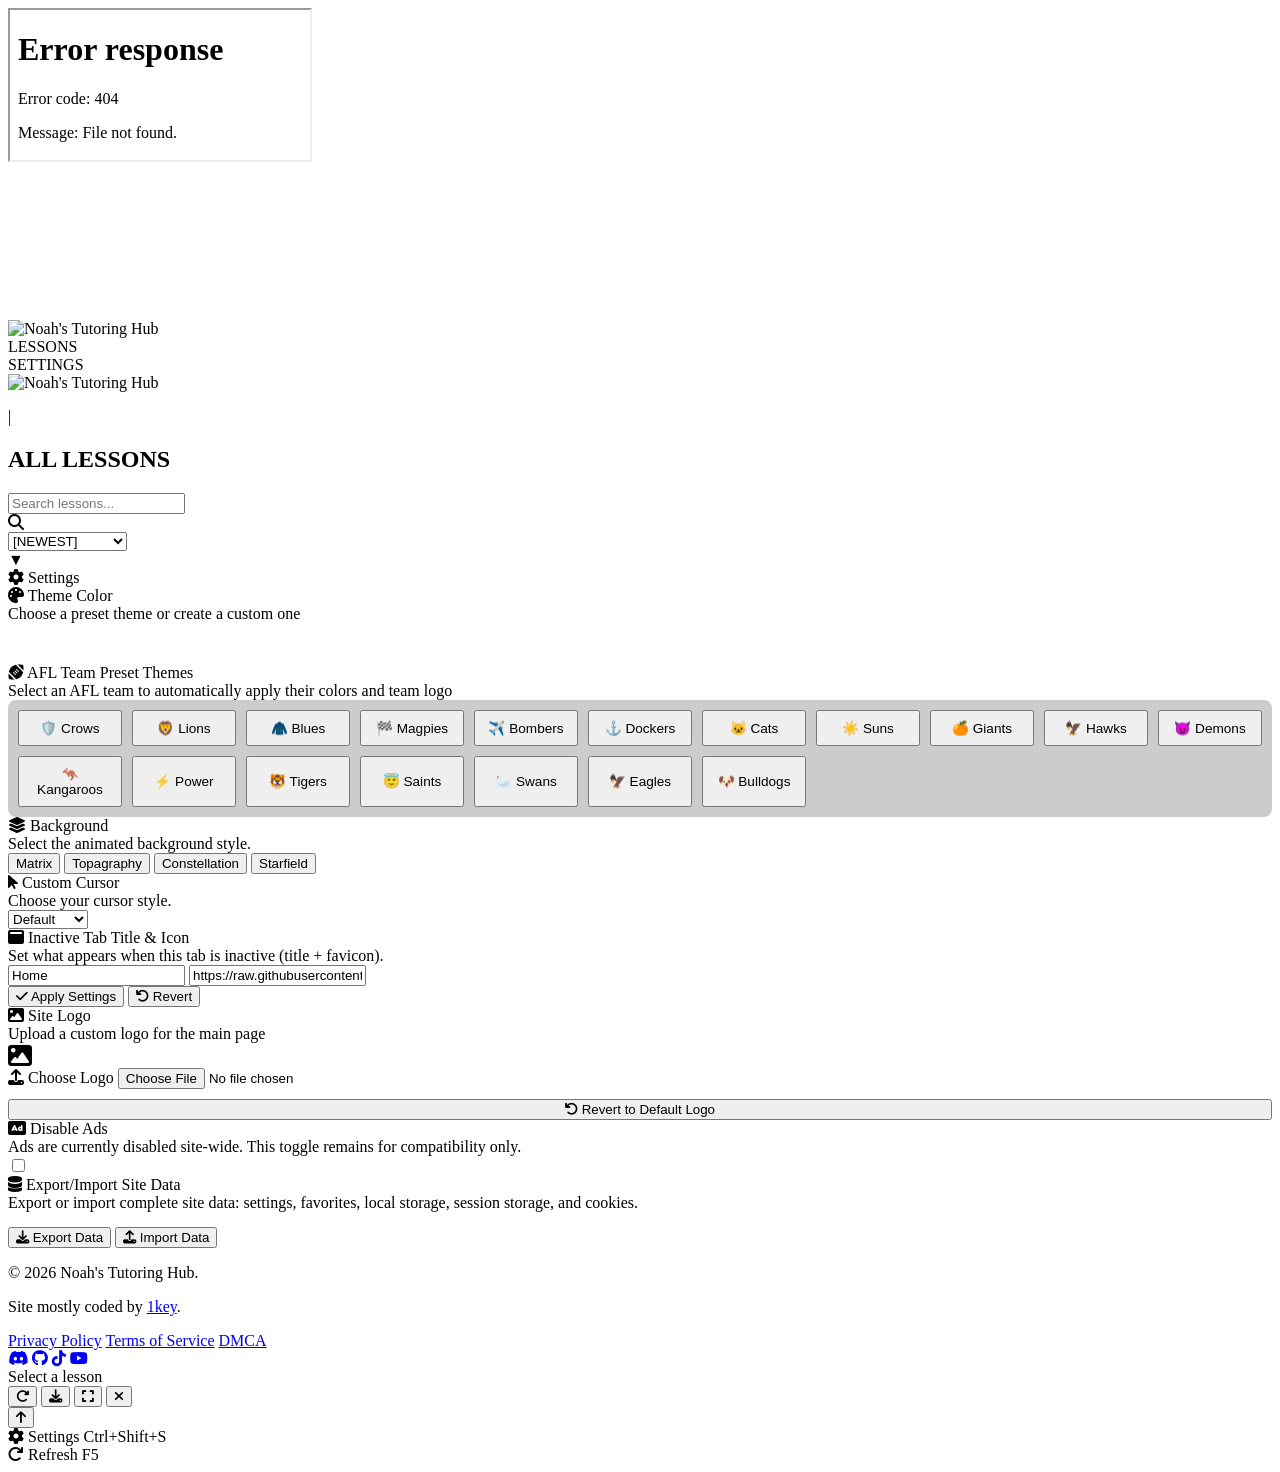
==== index.html @ cdbad6d6 "Implement AFL Team Preset Themes section Added AFL Team Preset Section with buttons to apply team co" ====
<!DOCTYPE html>
<html lang="en">

<head>
  <meta charset="UTF-8">
  <meta content="width=device-width, initial-scale=1.0" name="viewport">
  <title>Noahs Tutoring | Math</title>
  <link href="cuh.png" id="siteFavicon" rel="icon" type="image/x-icon">
  <link href="cuh.png" rel="shortcut icon">
  <link href="cuh.png" rel="apple-touch-icon">
  <meta content="#c27c15" name="theme-color">
  <meta content="Noah's Tutoring Hub" property="og:site_name">
  <meta content="Noah's Tutoring Hub | 400+ Unblocked Games & Lessons" property="og:title">
  <meta
    content="Access hundreds of unblocked games, educational tools, and math lessons. The ultimate hub for students!"
    property="og:description">
  <meta content="https://noahs-calculus-tutor.pages.dev/" property="og:url">
  <meta content="website" property="og:type">
  <meta
    content="https://raw.githubusercontent.com/NoahsAmazingTutoringHelp/Noahs-Calculus-Tutor/refs/heads/master/images/OG%20noahstutoring.png"
    property="og:image">
  <meta content="1200" property="og:image:width">
  <meta content="630" property="og:image:height">
  <meta content="Noah's Tutoring Hub - Unblocked Games & Educational Resources" property="og:image:alt">
  <meta content="en_US" property="og:locale">
  <meta content="summary_large_image" name="twitter:card">
  <meta content="Noah's Tutoring Hub | 400+ Unblocked Games" name="twitter:title">
  <meta content="The best collection of unblocked games and educational resources for students."
    name="twitter:description">
  <meta
    content="https://raw.githubusercontent.com/NoahsAmazingTutoringHelp/Noahs-Calculus-Tutor/refs/heads/master/images/OG%20noahstutoring.png"
    name="twitter:image">
  <meta content="Noah's Tutoring Hub Banner" name="twitter:image:alt">
  <meta
    content="Noah's Tutoring Hub - Access hundreds of unblocked games, math lessons, and educational resources. Perfect for students looking for fun learning tools."
    name="description">
  <meta content="unblocked games, tutoring, math help, educational games, student resources, online learning"
    name="keywords">
  <link href="https://cdnjs.cloudflare.com/ajax/libs/font-awesome/6.4.0/css/all.min.css" rel="stylesheet">
<link href="css/style.css" rel="stylesheet">
  <style>
    .popup-modal { position: fixed; top: 0; left: 0; width: 100%; height: 100%; z-index: 99999; display: none; align-items: center; justify-content: center; font-family: 'Courier New', monospace; }
    .popup-overlay { position: absolute; top: 0; left: 0; width: 100%; height: 100%; background: rgba(0, 0, 0, 0.7); backdrop-filter: blur(8px); -webkit-backdrop-filter: blur(8px); animation: fadeIn 0.3s ease; }
    .popup-container { position: relative; width: min(450px, 90%); z-index: 100000; animation: popupSlideIn 0.4s cubic-bezier(0.2, 0.8, 0.2, 1.2); }
    .popup-content { background: linear-gradient(145deg, rgba(20, 20, 20, 0.95), rgba(10, 10, 10, 0.98)); border: 2px solid var(--primary-orange); border-radius: 18px; padding: 0; box-shadow: 0 20px 40px rgba(0, 0, 0, 0.6), 0 0 30px rgba(var(--primary-orange-rgb), 0.4); overflow: hidden; backdrop-filter: blur(10px); -webkit-backdrop-filter: blur(10px); }
    .popup-header { display: flex; align-items: center; padding: 18px 20px; border-bottom: 1px solid rgba(var(--primary-orange-rgb), 0.3); position: relative; }
    .popup-title { color: var(--primary-orange); letter-spacing: 2px; font-size: 1.35rem; flex: 0 1 auto; text-align: center; text-shadow: 0 0 10px rgba(var(--primary-orange-rgb), 0.5); margin: 0 auto; }
    .popup-body { padding: 22px 20px; color: var(--light-text); font-size: 1rem; line-height: 1.6; }
    .popup-highlight { color: var(--primary-orange); font-weight: bold; text-transform: uppercase; letter-spacing: 1px; text-shadow: 0 0 8px rgba(var(--primary-orange-rgb), 0.5); }
    .popup-divider { height: 1px; background: linear-gradient(90deg, transparent, rgba(var(--primary-orange-rgb), 0.4), transparent); margin: 18px 0; }
    .popup-discord-text { color: var(--gray-text); margin-bottom: 15px; }
    .popup-discord-btn { display: flex; align-items: center; justify-content: center; gap: 12px; width: 100%; padding: 14px 18px; background: rgba(88, 101, 242, 0.15); border: 2px solid #5865F2; border-radius: 12px; color: #fff; font-size: 1rem; font-weight: bold; letter-spacing: 0.5px; text-decoration: none; transition: all 0.3s ease; cursor: none !important; margin: 8px 0; box-sizing: border-box; }
    .popup-discord-btn i { font-size: 1.4rem; color: #5865F2; filter: drop-shadow(0 0 5px rgba(88, 101, 242, 0.5)); }
    .popup-discord-btn:hover { background: rgba(88, 101, 242, 0.25); transform: translateY(-3px); box-shadow: 0 10px 20px rgba(88, 101, 242, 0.3); border-color: #7983f5; }
    .popup-live-btn { display: flex; align-items: center; justify-content: center; gap: 12px; width: 100%; padding: 14px 18px; background: rgba(var(--primary-orange-rgb), 0.15); border: 2px solid var(--primary-orange); border-radius: 12px; color: var(--primary-orange); font-size: 1rem; font-weight: bold; letter-spacing: 0.5px; text-decoration: none; transition: all 0.3s ease; cursor: none !important; margin: 8px 0; box-sizing: border-box; }
    .popup-live-btn i { font-size: 1.4rem; color: var(--primary-orange); filter: drop-shadow(0 0 5px rgba(var(--primary-orange-rgb), 0.5)); }
    .popup-live-btn:hover { background: rgba(var(--primary-orange-rgb), 0.25); transform: translateY(-3px); box-shadow: 0 10px 20px rgba(var(--primary-orange-rgb), 0.3); border-color: var(--accent-orange); }
    .popup-footer { padding: 15px 20px 20px; text-align: center; }
    .popup-continue-btn { background: rgba(var(--primary-orange-rgb), 0.1); border: 1px solid var(--primary-orange); border-radius: 50px; padding: 12px 24px; color: var(--primary-orange); font-size: 0.95rem; font-weight: bold; letter-spacing: 0.5px; cursor: none !important; transition: all 0.3s ease; width: 100%; display: flex; align-items: center; justify-content: center; gap: 8px; }
    .popup-continue-btn i { transition: transform 0.3s ease; }
    .popup-continue-btn:hover { background: rgba(var(--primary-orange-rgb), 0.2); box-shadow: 0 0 20px rgba(var(--primary-orange-rgb), 0.3); }
    .popup-continue-btn:hover i { transform: translateX(5px); }
    @keyframes popupSlideIn { 0% { opacity: 0; transform: scale(0.9) translateY(20px); } 100% { opacity: 1; transform: scale(1) translateY(0); } }
    @keyframes fadeIn { from { opacity: 0; } to { opacity: 1; } }
    @media (max-width: 480px) { .popup-header { padding: 15px; } .popup-title { font-size: 1.15rem; } .popup-body { padding: 18px 15px; font-size: 0.95rem; } .popup-discord-btn, .popup-live-btn { padding: 12px; font-size: 0.9rem; } }
  </style>
</head>

<body>
  <div id="staticPopup" class="popup-modal">
    <div class="popup-overlay"></div>
    <div class="popup-container">
      <div class="popup-content">
        <div class="popup-header">
          <h2 class="popup-title">NOAHS TUTORING HUB STATIC</h2>
        </div>
        <div class="popup-body">
          <p>Welcome to <span class="popup-highlight">Noahs Tutoring Hub Static</span> — this version is completely static, with most of the games from the live site.</p>
          <p>This version does not have as many features as the live site and will hardly have any updates.</p>
          <div class="popup-divider"></div>
          <p class="popup-discord-text">If you want to use the real site, click the link below or find more in our Discord:</p>
          <a href="https://discord.com/invite/UKUxQ5SA7N" target="_blank" rel="noopener noreferrer" class="popup-discord-btn">
            <i class="fab fa-discord"></i> discord.gg/UKUxQ5SA7N
          </a>
          <a href="https://noahstutoring.academy" target="_blank" rel="noopener noreferrer" class="popup-live-btn">
            <i class="fas fa-globe"></i> noahstutoring.academy
          </a>
        </div>
        <div class="popup-footer">
          <button class="popup-continue-btn" onclick="closeStaticPopup()">
            Continue to this version <i class="fas fa-arrow-right"></i>
          </button>
        </div>
      </div>
    </div>
  </div>
  <div class="site-startup-loader" id="siteStartupLoader" aria-hidden="false">
    <iframe class="site-startup-loader-frame" src="loader.html" title="Loading Noah's Tutoring"></iframe>
  </div>
  <div id="custom-scrollbar">
    <div id="custom-scrollbar-track">
      <div id="custom-scrollbar-thumb"></div>
    </div>
  </div>
  <div id="custom-cursor"></div>
  <div id="background-root">
    <div id="starfield-layer"></div>
    <canvas id="matrix-bg"></canvas>
    <div id="paths-layer"></div>
    <div id="background-glow"></div>
    <div id="background-vignette"></div>
  </div>
  <div class="container" id="main-container">
    <header>
      <div class="top-bar">
        <div class="logo-container" onclick="switchTab('lessons')" role="button" tabindex="0"
          onkeydown="if(event.key==='Enter'||event.key===' '){event.preventDefault();switchTab('lessons');}">
          <img alt="Noah's Tutoring Hub" class="logo"
            src="https://cdn.jsdelivr.net/gh/NoahsAmazingTutoringHelp/Noahs-Calculus-Tutor/images/logo.png">
        </div>
        <div class="top-nav-actions">
          <div class="nav-tabs">
            <div class="nav-tab active" id="lessonsTab" onclick="switchTab('lessons')">LESSONS</div>
            <div class="nav-tab" id="settingsTab" onclick="switchTab('settings')">SETTINGS</div>
          </div>
        </div>
      </div>
    </header>
    <section id="home-section">
      <div class="home-hero">
        <div class="home-logo-wrap" id="homeLogoWrap">
          <img alt="Noah's Tutoring Hub" class="home-logo"
            src="https://cdn.jsdelivr.net/gh/NoahsAmazingTutoringHelp/Noahs-Calculus-Tutor/images/logo.png">
          <div class="home-logo-shine" id="homeLogoShine"></div>
        </div>
        <p class="home-subtitle"><span id="typing-quote"></span><span class="cursor">|</span></p>
      </div>
    </section>
    <section id="all-lessons">
      <h2>ALL LESSONS</h2>
      <div class="search-container">
        <input class="search-box" id="searchInput" placeholder="Search lessons..." type="text">
        <div class="search-icon"><i class="fas fa-search"></i></div>
      </div>
      <div class="search-stats" id="searchStats"></div>
      <div class="sorter-section">
        <div class="sorter-wrapper">
          <select class="sort-select" id="sortSelect">
            <option value="default">[NEWEST]</option>
            <option value="alphabetical">[A - Z]</option>
            <option value="reverse">[Z - A]</option>
            <option value="random">[RANDOMIZED]</option>
          </select>
          <div class="custom-arrow">▼</div>
        </div>
      </div>
      <div class="lessons-grid" id="allLessonsGrid"></div>
    </section>
    <section id="settings-section">
      <div class="modal-content">
        <div class="modal-header">
          <div class="modal-title"><i class="fas fa-cog"></i> Settings</div>
        </div>
        <div class="modal-body">
          <div class="setting-item setting-item-wide setting-theme">
            <div class="setting-label">
              <i class="fas fa-palette"></i> Theme Color
            </div>
            <div class="setting-description">
              Choose a preset theme or create a custom one
            </div>
            <div class="theme-preview">
              <div class="theme-option active" data-theme="default" onclick="selectPresetTheme('default')"
                title="Default Orange"></div>
              <div class="theme-option" data-theme="rainbow" onclick="selectPresetTheme('rainbow')" title="Rainbow">
              </div>
              <div class="theme-option" data-theme="cyber-green" onclick="selectPresetTheme('cyber-green')"
                title="Cyber Green"></div>
              <div class="theme-option" data-theme="ice-blue" onclick="selectPresetTheme('ice-blue')" title="Ice Blue">
              </div>
              <div class="theme-option" data-theme="solarized" onclick="selectPresetTheme('solarized')"
                title="Solarized">
              </div>
              <div class="theme-option" data-theme="purple-haze" onclick="selectPresetTheme('purple-haze')"
                title="Purple Haze"></div>
              <div class="theme-option" data-theme="custom" onclick="selectPresetTheme('custom')" title="Custom Color">
                <i class="fas fa-plus"
                  style="position: absolute; top: 50%; left: 50%; transform: translate(-50%, -50%); color: white; z-index: 2;"></i>
              </div>
            </div>
            <div class="color-input-container" id="customColorInput" style="display: none;">
              <div class="color-preview" id="colorPreview"></div><input class="color-input" id="customHexInput"
                maxlength="7" placeholder="#c27c15" type="text"> <button class="apply-btn"
                onclick="applyCustomTheme()">Apply Color</button>
            </div>
          </div>
                    <!-- AFL Team Preset Section -->
          <div class="setting-item setting-item-wide setting-afl" style="margin-top: 20px; border-top: 1px solid rgba(255,255,255,0.1); padding-top: 20px;">
            <div class="setting-label">
              <i class="fas fa-football"></i> AFL Team Preset Themes
            </div>
            <div class="setting-description">
              Select an AFL team to automatically apply their colors and team logo
            </div>
            <div class="theme-preview" style="display: grid; grid-template-columns: repeat(auto-fill, minmax(100px, 1fr)); gap: 10px; max-height: 200px; overflow-y: auto; padding: 10px; background: rgba(0,0,0,0.2); border-radius: 8px;">
              <button class="apply-btn" style="padding: 8px; font-size: 0.85rem;" onclick="applyAFLTeam('ADL', '#002B5C', '#E31937')">🛡️ Crows</button>
              <button class="apply-btn" style="padding: 8px; font-size: 0.85rem;" onclick="applyAFLTeam('BRI', '#7A003C', '#FFC222')">🦁 Lions</button>
              <button class="apply-btn" style="padding: 8px; font-size: 0.85rem;" onclick="applyAFLTeam('CAR', '#031A33', '#FFFFFF')">🧥 Blues</button>
              <button class="apply-btn" style="padding: 8px; font-size: 0.85rem;" onclick="applyAFLTeam('COL', '#000000', '#FFFFFF')">🏁 Magpies</button>
              <button class="apply-btn" style="padding: 8px; font-size: 0.85rem;" onclick="applyAFLTeam('ESS', '#000000', '#CC0000')">✈️ Bombers</button>
              <button class="apply-btn" style="padding: 8px; font-size: 0.85rem;" onclick="applyAFLTeam('FRE', '#2A1A4E', '#FFFFFF')">⚓ Dockers</button>
              <button class="apply-btn" style="padding: 8px; font-size: 0.85rem;" onclick="applyAFLTeam('GEE', '#002B5C', '#FFFFFF')">🐱 Cats</button>
              <button class="apply-btn" style="padding: 8px; font-size: 0.85rem;" onclick="applyAFLTeam('GCS', '#E11B22', '#FFD200')">☀️ Suns</button>
              <button class="apply-btn" style="padding: 8px; font-size: 0.85rem;" onclick="applyAFLTeam('GWS', '#F15C22', '#FFFFFF')">🍊 Giants</button>
              <button class="apply-btn" style="padding: 8px; font-size: 0.85rem;" onclick="applyAFLTeam('HAW', '#4D241E', '#FFF200')">🦅 Hawks</button>
              <button class="apply-btn" style="padding: 8px; font-size: 0.85rem;" onclick="applyAFLTeam('MEL', '#0F1E36', '#CC0000')">😈 Demons</button>
              <button class="apply-btn" style="padding: 8px; font-size: 0.85rem;" onclick="applyAFLTeam('NM', '#004A99', '#FFFFFF')">🦘 Kangaroos</button>
              <button class="apply-btn" style="padding: 8px; font-size: 0.85rem;" onclick="applyAFLTeam('POR', '#000000', '#008AAB')">⚡ Power</button>
              <button class="apply-btn" style="padding: 8px; font-size: 0.85rem;" onclick="applyAFLTeam('RIC', '#000000', '#FEE100')">🐯 Tigers</button>
              <button class="apply-btn" style="padding: 8px; font-size: 0.85rem;" onclick="applyAFLTeam('STK', '#000000', '#ED1C24')">😇 Saints</button>
              <button class="apply-btn" style="padding: 8px; font-size: 0.85rem;" onclick="applyAFLTeam('SYD', '#ED1C24', '#FFFFFF')">🦢 Swans</button>
              <button class="apply-btn" style="padding: 8px; font-size: 0.85rem;" onclick="applyAFLTeam('WCE', '#002C6C', '#F2A900')">🦅 Eagles</button>
              <button class="apply-btn" style="padding: 8px; font-size: 0.85rem;" onclick="applyAFLTeam('WB', '#0055A5', '#C8102E')">🐶 Bulldogs</button>
            </div>
          </div>
          <div class="setting-item setting-item-wide setting-background">
            <div class="setting-label">
              <i class="fas fa-layer-group"></i> Background
            </div>
            <div class="setting-description">
              Select the animated background style.
            </div>
            <div class="background-options" id="backgroundOptions">
              <button class="background-option" data-background="matrix"
                onclick="setBackgroundStyle('matrix')">Matrix</button>
              <button class="background-option" data-background="topography"
                onclick="setBackgroundStyle('topography')">Topagraphy</button>
              <button class="background-option" data-background="constellation"
                onclick="setBackgroundStyle('constellation')">Constellation</button>
              <button class="background-option" data-background="starfield"
                onclick="setBackgroundStyle('starfield')">Starfield</button>
            </div>
          </div>
          <div class="setting-item setting-cursor">
            <div class="setting-label">
              <i class="fas fa-mouse-pointer"></i> Custom Cursor
            </div>
            <div class="setting-description">
              Choose your cursor style.
            </div>
            <select class="text-input" id="cursorStyleSelect" onchange="setCursorStyle(this.value)">
              <option value="default">Default</option>
              <option value="ring">Ring</option>
              <option value="dot">Dot</option>
              <option value="square">Square</option>
              <option value="crosshair">Crosshair</option>
            </select>
          </div>
          <div class="setting-item setting-inactive">
            <div class="setting-label">
              <i class="fas fa-window-maximize"></i> Inactive Tab Title & Icon
            </div>
            <div class="setting-description">
              Set what appears when this tab is inactive (title + favicon).
            </div><input class="text-input" id="customTitle" placeholder="Inactive tab title..." type="text"
              value="Home">
            <input class="text-input" id="customFavicon" placeholder="Inactive favicon URL..." type="text"
              value="https://raw.githubusercontent.com/NoahsAmazingTutoringHelp/Noahs-Calculus-Tutor/master/images/fruh.png">
            <div class="settings-button-row">
              <button class="apply-btn" onclick="applyInactiveTabSettings()"><i class="fas fa-check"></i>
                Apply Settings</button> <button class="apply-btn btn-danger" onclick="revertFavicon(this)"><i
                  class="fas fa-undo"></i>
                Revert</button>
            </div>
          </div>
          <div class="setting-item setting-logo">
            <div class="setting-label">
              <i class="fas fa-image"></i> Site Logo
            </div>
            <div class="setting-description">
              Upload a custom logo for the main page
            </div>
            <div class="file-upload-container">
              <div class="logo-preview" id="logoPreview">
                <img alt="Logo Preview" src="" style="display: none;"> <i class="fas fa-image"
                  style="color: var(--gray-text); font-size: 1.5rem;"></i>
              </div><label class="file-btn"><i class="fas fa-upload"></i> Choose Logo <input accept="image/*"
                  class="file-input" id="logoUpload" onchange="handleLogoUpload(event)" type="file"></label>
            </div><button class="apply-btn" onclick="revertLogo(this)" style="margin-top: 10px; width: 100%;"><i
                class="fas fa-undo"></i> Revert to Default Logo</button>
          </div>
          <div class="setting-item setting-ads">
            <div class="setting-label">
              <i class="fas fa-ad"></i> Disable Ads
            </div>
            <div class="setting-description">
              Ads are currently disabled site-wide. This toggle remains for compatibility only.
            </div><label class="toggle-switch"><input id="adToggle" onchange="toggleAds(this.checked)" type="checkbox">
              <span class="toggle-slider"></span></label>
          </div>
          <div class="setting-item setting-import">
            <div class="setting-label">
              <i class="fas fa-database"></i> Export/Import Site Data
            </div>
            <div class="setting-description">
              Export or import complete site data: settings, favorites, local storage, session storage, and cookies.
            </div>
            <div class="settings-button-row" style="margin-top: 15px;">
              <button class="apply-btn" onclick="exportSettings()"><i class="fas fa-download"></i>
                Export Data</button> <button class="apply-btn" onclick="importSettings()"><i class="fas fa-upload"></i>
                Import Data</button>
            </div>
            <div class="file-upload-container" id="importFileContainer" style="display: none; margin-top: 15px;">
              <input accept=".json,application/json" class="file-input" id="settingsFileInput" type="file"> <label
                class="file-btn" for="settingsFileInput" style="flex: 1;"><i class="fas fa-file-import"></i> Select
                Settings File</label>
            </div>
            <div id="settingsImportStatus"
              style="margin-top: 10px; color: var(--accent-orange); font-size: 0.9rem; display: none;"></div>
          </div>
        </div>
      </div>
    </section>
    <footer class="site-footer">
      <div class="site-footer-left">
        <p>© 2026 Noah's Tutoring Hub.</p>
        <p>Site mostly coded by <a class="site-footer-link" href="https://1key.lol" target="_blank" rel="noopener noreferrer">1key</a>.</p>
      </div>
      <nav class="site-footer-center" aria-label="Legal">
        <a class="site-footer-link site-footer-legal-link" href="/privacy">Privacy Policy</a>
        <a class="site-footer-link site-footer-legal-link" href="/terms">Terms of Service</a>
        <a class="site-footer-link site-footer-legal-link" href="/dmca">DMCA</a>
      </nav>
      <div class="site-footer-right">
        <a aria-label="Discord" class="site-footer-link site-footer-icon" href="https://discord.gg/pCGQ8vrKza" target="_blank" rel="noopener noreferrer"><i class="fab fa-discord"></i></a>
        <a aria-label="GitHub" class="site-footer-link site-footer-icon" href="https://github.com/NoahsAmazingTutoringHelp" target="_blank" rel="noopener noreferrer"><i class="fab fa-github"></i></a>
        <a aria-label="TikTok" class="site-footer-link site-footer-icon" href="https://www.tiktok.com/@noahstutoringhub" target="_blank" rel="noopener noreferrer"><i class="fab fa-tiktok"></i></a>
        <a aria-label="YouTube" class="site-footer-link site-footer-icon" href="https://www.youtube.com/@noahstutoringhub" target="_blank" rel="noopener noreferrer"><i class="fab fa-youtube"></i></a>
      </div>
    </footer>
  </div>
  <div class="game-page" id="gamePage">
    <div class="game-browser">
      <div class="game-tabbar">
        <div class="game-session-meta">
          <span class="game-session-title" id="gameSessionTitle">Select a lesson</span>
        </div>
        <div class="game-toolbar">
          <button class="btn refresh-btn" onclick="refreshGame()" title="Reload Game"><i
              class="fas fa-rotate-right"></i></button>
          <button class="btn" onclick="downloadCurrentGame()" title="Download Game"><i
              class="fas fa-download"></i></button>
          <button class="btn" onclick="toggleFullscreen()" title="Fullscreen Game"><i
              class="fas fa-expand"></i></button>
          <button class="btn" onclick="exitGameBrowser()" title="Exit Browser"><i class="fas fa-xmark"></i></button>
        </div>
      </div>
      <div class="game-view-stack" id="gameViewStack"></div>
    </div>
  </div>
  <button id="backToTop" title="Go to top"><i class="fas fa-arrow-up"></i></button>
  <div id="contextMenu">
    <div class="context-menu-item" onclick="openSettings()"><i class="fas fa-cog"></i> <span>Settings</span> <span
        class="menu-shortcut">Ctrl+Shift+S</span></div>
    <div class="context-menu-item" onclick="window.location.reload()"><i class="fas fa-redo"></i> <span>Refresh</span>
      <span class="menu-shortcut">F5</span></div>
  </div>
  <script src="scripts/starfield.js"></script>
  <script src="js/games.js"></script>
  <script src="js/main.js"></script>
  <script>
    function showStaticPopup() {
      const popup = document.getElementById('staticPopup');
      if (popup) {
        popup.style.display = 'flex';
        document.body.style.overflow = 'hidden';
        document.addEventListener('keydown', handleStaticPopupEscape);
      }
    }
    function closeStaticPopup() {
      const popup = document.getElementById('staticPopup');
      if (popup) {
        popup.style.display = 'none';
        document.body.style.overflow = '';
        document.removeEventListener('keydown', handleStaticPopupEscape);
        localStorage.setItem('staticPopupShown', 'true');
      }
    }
    function handleStaticPopupEscape(e) {
      if (e.key === 'Escape') closeStaticPopup();
    }
    document.addEventListener('DOMContentLoaded', function () {
      if (!localStorage.getItem('staticPopupShown')) {
        setTimeout(showStaticPopup, 3500);
      }
    });
    document.addEventListener('click', function (e) {
      const popup = document.getElementById('staticPopup');
      if (!popup || popup.style.display !== 'flex') return;
      if (e.target.classList.contains('popup-overlay')) closeStaticPopup();
    });
  </script>
</body>

</html>
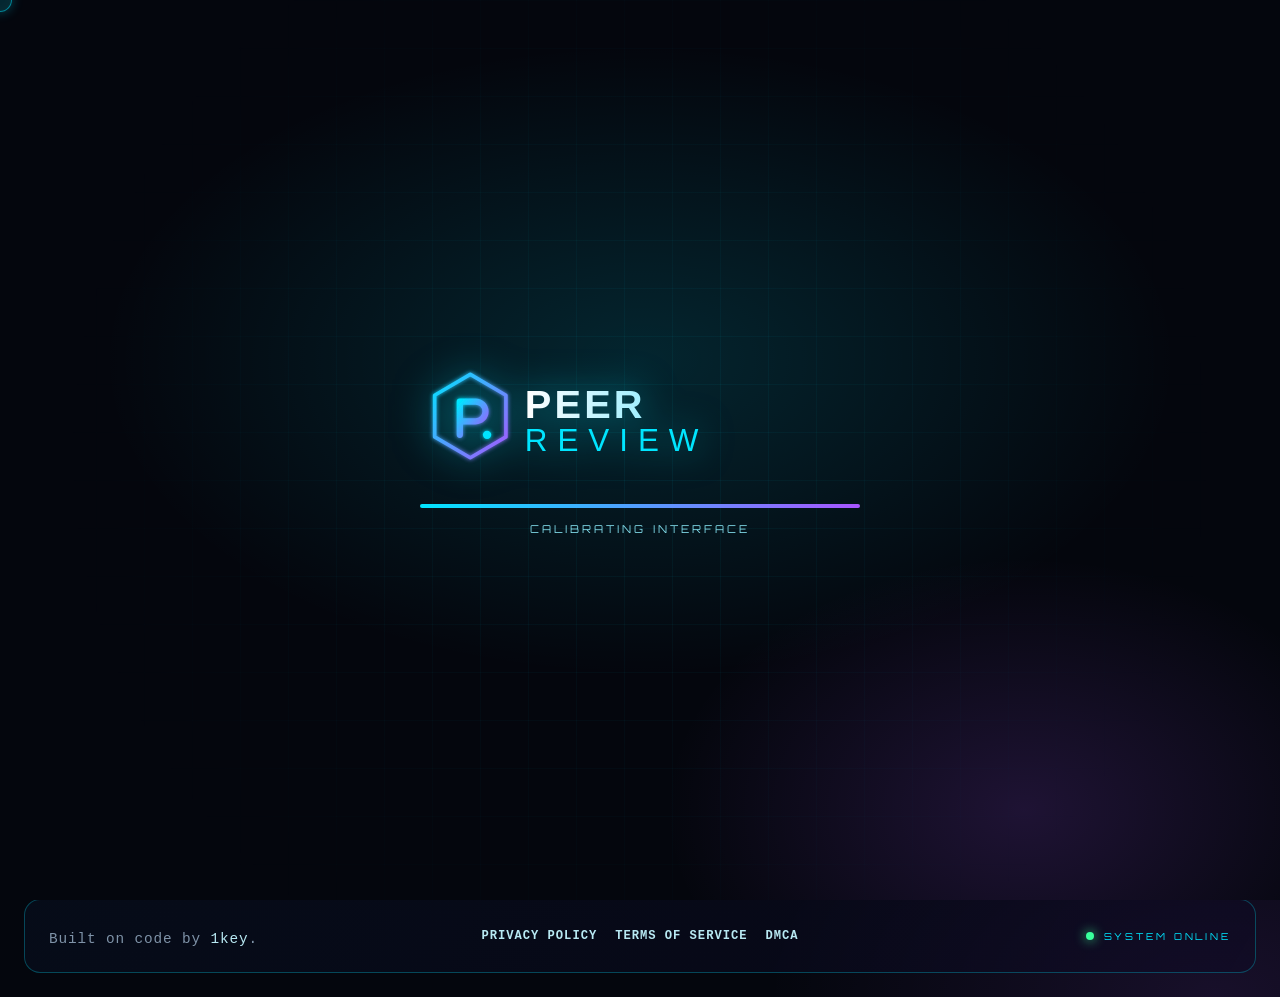
==== commit f72d6b29: "Apply peer review updates and games" ====
--- a/index.html
+++ b/index.html
@@ -4,40 +4,42 @@
 <head>
   <meta charset="UTF-8">
   <meta content="width=device-width, initial-scale=1.0" name="viewport">
-  <title>Noahs Tutoring | Math</title>
-  <link href="cuh.png" id="siteFavicon" rel="icon" type="image/x-icon">
-  <link href="cuh.png" rel="shortcut icon">
-  <link href="cuh.png" rel="apple-touch-icon">
-  <meta content="#c27c15" name="theme-color">
-  <meta content="Noah's Tutoring Hub" property="og:site_name">
-  <meta content="Noah's Tutoring Hub | 400+ Unblocked Games & Lessons" property="og:title">
+  <title>Peer Review | Math</title>
+  <link href="images/peer-review-mark.svg" id="siteFavicon" rel="icon" type="image/x-icon">
+  <link href="images/peer-review-mark.svg" rel="shortcut icon">
+  <link href="images/peer-review-mark.svg" rel="apple-touch-icon">
+  <meta content="#00e5ff" name="theme-color">
+  <meta content="Peer Review" property="og:site_name">
+  <meta content="Peer Review | 400+ Games & Lessons" property="og:title">
   <meta
-    content="Access hundreds of unblocked games, educational tools, and math lessons. The ultimate hub for students!"
+    content="Hundreds of games, educational tools and math lessons, all in one futuristic hub."
     property="og:description">
-  <meta content="https://noahs-calculus-tutor.pages.dev/" property="og:url">
+  <meta content="/" property="og:url">
   <meta content="website" property="og:type">
   <meta
-    content="https://raw.githubusercontent.com/NoahsAmazingTutoringHelp/Noahs-Calculus-Tutor/refs/heads/master/images/OG%20noahstutoring.png"
+    content="images/peer-review-logo.svg"
     property="og:image">
   <meta content="1200" property="og:image:width">
   <meta content="630" property="og:image:height">
-  <meta content="Noah's Tutoring Hub - Unblocked Games & Educational Resources" property="og:image:alt">
+  <meta content="Peer Review - Games & Educational Resources" property="og:image:alt">
   <meta content="en_US" property="og:locale">
   <meta content="summary_large_image" name="twitter:card">
-  <meta content="Noah's Tutoring Hub | 400+ Unblocked Games" name="twitter:title">
-  <meta content="The best collection of unblocked games and educational resources for students."
+  <meta content="Peer Review | 400+ Games" name="twitter:title">
+  <meta content="Games, educational tools and math lessons in one futuristic hub."
     name="twitter:description">
   <meta
-    content="https://raw.githubusercontent.com/NoahsAmazingTutoringHelp/Noahs-Calculus-Tutor/refs/heads/master/images/OG%20noahstutoring.png"
+    content="images/peer-review-logo.svg"
     name="twitter:image">
-  <meta content="Noah's Tutoring Hub Banner" name="twitter:image:alt">
+  <meta content="Peer Review Banner" name="twitter:image:alt">
   <meta
-    content="Noah's Tutoring Hub - Access hundreds of unblocked games, math lessons, and educational resources. Perfect for students looking for fun learning tools."
+    content="Peer Review - Access hundreds of unblocked games, math lessons, and educational resources. Perfect for students looking for fun learning tools."
     name="description">
   <meta content="unblocked games, tutoring, math help, educational games, student resources, online learning"
     name="keywords">
   <link href="https://cdnjs.cloudflare.com/ajax/libs/font-awesome/6.4.0/css/all.min.css" rel="stylesheet">
 <link href="css/style.css" rel="stylesheet">
+<link href="https://fonts.googleapis.com/css2?family=Orbitron:wght@500;700;900&family=Rajdhani:wght@400;500;600;700&display=swap" rel="stylesheet">
+<link href="css/peer-review.css" rel="stylesheet">
   <style>
     .popup-modal { position: fixed; top: 0; left: 0; width: 100%; height: 100%; z-index: 99999; display: none; align-items: center; justify-content: center; font-family: 'Courier New', monospace; }
     .popup-overlay { position: absolute; top: 0; left: 0; width: 100%; height: 100%; background: rgba(0, 0, 0, 0.7); backdrop-filter: blur(8px); -webkit-backdrop-filter: blur(8px); animation: fadeIn 0.3s ease; }
@@ -67,35 +69,8 @@
 </head>
 
 <body>
-  <div id="staticPopup" class="popup-modal">
-    <div class="popup-overlay"></div>
-    <div class="popup-container">
-      <div class="popup-content">
-        <div class="popup-header">
-          <h2 class="popup-title">NOAHS TUTORING HUB STATIC</h2>
-        </div>
-        <div class="popup-body">
-          <p>Welcome to <span class="popup-highlight">Noahs Tutoring Hub Static</span> — this version is completely static, with most of the games from the live site.</p>
-          <p>This version does not have as many features as the live site and will hardly have any updates.</p>
-          <div class="popup-divider"></div>
-          <p class="popup-discord-text">If you want to use the real site, click the link below or find more in our Discord:</p>
-          <a href="https://discord.com/invite/UKUxQ5SA7N" target="_blank" rel="noopener noreferrer" class="popup-discord-btn">
-            <i class="fab fa-discord"></i> discord.gg/UKUxQ5SA7N
-          </a>
-          <a href="https://noahstutoring.academy" target="_blank" rel="noopener noreferrer" class="popup-live-btn">
-            <i class="fas fa-globe"></i> noahstutoring.academy
-          </a>
-        </div>
-        <div class="popup-footer">
-          <button class="popup-continue-btn" onclick="closeStaticPopup()">
-            Continue to this version <i class="fas fa-arrow-right"></i>
-          </button>
-        </div>
-      </div>
-    </div>
-  </div>
   <div class="site-startup-loader" id="siteStartupLoader" aria-hidden="false">
-    <iframe class="site-startup-loader-frame" src="loader.html" title="Loading Noah's Tutoring"></iframe>
+    <iframe class="site-startup-loader-frame" src="loader.html" title="Loading Peer Review"></iframe>
   </div>
   <div id="custom-scrollbar">
     <div id="custom-scrollbar-track">
@@ -115,8 +90,8 @@
       <div class="top-bar">
         <div class="logo-container" onclick="switchTab('lessons')" role="button" tabindex="0"
           onkeydown="if(event.key==='Enter'||event.key===' '){event.preventDefault();switchTab('lessons');}">
-          <img alt="Noah's Tutoring Hub" class="logo"
-            src="https://cdn.jsdelivr.net/gh/NoahsAmazingTutoringHelp/Noahs-Calculus-Tutor/images/logo.png">
+          <img alt="Peer Review" class="logo"
+            src="images/peer-review-logo.svg">
         </div>
         <div class="top-nav-actions">
           <div class="nav-tabs">
@@ -129,8 +104,8 @@
     <section id="home-section">
       <div class="home-hero">
         <div class="home-logo-wrap" id="homeLogoWrap">
-          <img alt="Noah's Tutoring Hub" class="home-logo"
-            src="https://cdn.jsdelivr.net/gh/NoahsAmazingTutoringHelp/Noahs-Calculus-Tutor/images/logo.png">
+          <img alt="Peer Review" class="home-logo"
+            src="images/peer-review-logo.svg">
           <div class="home-logo-shine" id="homeLogoShine"></div>
         </div>
         <p class="home-subtitle"><span id="typing-quote"></span><span class="cursor">|</span></p>
@@ -171,7 +146,7 @@
             </div>
             <div class="theme-preview">
               <div class="theme-option active" data-theme="default" onclick="selectPresetTheme('default')"
-                title="Default Orange"></div>
+                title="Default Cyan"></div>
               <div class="theme-option" data-theme="rainbow" onclick="selectPresetTheme('rainbow')" title="Rainbow">
               </div>
               <div class="theme-option" data-theme="cyber-green" onclick="selectPresetTheme('cyber-green')"
@@ -190,7 +165,7 @@
             </div>
             <div class="color-input-container" id="customColorInput" style="display: none;">
               <div class="color-preview" id="colorPreview"></div><input class="color-input" id="customHexInput"
-                maxlength="7" placeholder="#c27c15" type="text"> <button class="apply-btn"
+                maxlength="7" placeholder="#00e5ff" type="text"> <button class="apply-btn"
                 onclick="applyCustomTheme()">Apply Color</button>
             </div>
           </div>
@@ -323,20 +298,15 @@
     </section>
     <footer class="site-footer">
       <div class="site-footer-left">
-        <p>© 2026 Noah's Tutoring Hub.</p>
-        <p>Site mostly coded by <a class="site-footer-link" href="https://1key.lol" target="_blank" rel="noopener noreferrer">1key</a>.</p>
+        <p>© 2026 Peer Review.</p>
+        <p>Built on code by <a class="site-footer-link" href="https://1key.lol" target="_blank" rel="noopener noreferrer">1key</a>.</p>
       </div>
       <nav class="site-footer-center" aria-label="Legal">
         <a class="site-footer-link site-footer-legal-link" href="/privacy">Privacy Policy</a>
         <a class="site-footer-link site-footer-legal-link" href="/terms">Terms of Service</a>
         <a class="site-footer-link site-footer-legal-link" href="/dmca">DMCA</a>
       </nav>
-      <div class="site-footer-right">
-        <a aria-label="Discord" class="site-footer-link site-footer-icon" href="https://discord.gg/pCGQ8vrKza" target="_blank" rel="noopener noreferrer"><i class="fab fa-discord"></i></a>
-        <a aria-label="GitHub" class="site-footer-link site-footer-icon" href="https://github.com/NoahsAmazingTutoringHelp" target="_blank" rel="noopener noreferrer"><i class="fab fa-github"></i></a>
-        <a aria-label="TikTok" class="site-footer-link site-footer-icon" href="https://www.tiktok.com/@noahstutoringhub" target="_blank" rel="noopener noreferrer"><i class="fab fa-tiktok"></i></a>
-        <a aria-label="YouTube" class="site-footer-link site-footer-icon" href="https://www.youtube.com/@noahstutoringhub" target="_blank" rel="noopener noreferrer"><i class="fab fa-youtube"></i></a>
-      </div>
+      <div class="site-footer-right"><span class="pr-status"><i></i>SYSTEM ONLINE</span></div>
     </footer>
   </div>
   <div class="game-page" id="gamePage">
@@ -391,7 +361,6 @@
     }
     document.addEventListener('DOMContentLoaded', function () {
       if (!localStorage.getItem('staticPopupShown')) {
-        setTimeout(showStaticPopup, 3500);
       }
     });
     document.addEventListener('click', function (e) {
--- a/css/style.css
+++ b/css/style.css
@@ -0,0 +1,6623 @@
+  * {
+    margin: 0;
+    padding: 0;
+    box-sizing: border-box;
+    font-family: 'Courier New', monospace
+  }
+
+  :root {
+    --primary-orange: #00e5ff;
+    --primary-orange-rgb: 0, 229, 255;
+    --dark-bg: #0a0a0a;
+    --light-text: #f6f4ef;
+    --gray-text: #b5b0a6;
+    --accent-orange: #7df3ff;
+    --cursor-bg: rgba(0, 229, 255, 0.15);
+    --cursor-border: rgba(0, 229, 255, 0.5);
+    --cursor-hover-bg: rgba(0, 229, 255, 0.25);
+    --cursor-hover-border: rgba(92, 240, 255, 0.8);
+  }
+
+  body {
+    background-color: var(--dark-bg);
+    color: var(--light-text);
+    overflow-x: hidden;
+    line-height: 1.55;
+    cursor: none !important
+  }
+
+
+  #background-root {
+    position: fixed;
+    inset: 0;
+    z-index: -1;
+    overflow: hidden;
+    background: radial-gradient(circle at center, #0b1218 0%, #05070b 65%, #040507 100%);
+  }
+
+  #matrix-bg,
+  #paths-layer,
+  #starfield-layer,
+  #background-glow,
+  #background-vignette {
+    position: absolute;
+    inset: 0;
+    width: 100%;
+    height: 100%;
+    pointer-events: none;
+  }
+
+  #matrix-bg {
+    z-index: 1;
+    opacity: 0;
+    transition: opacity 0.35s ease;
+  }
+
+  #paths-layer {
+    z-index: 2;
+    opacity: 0;
+    transition: opacity 0.35s ease;
+  }
+
+  #paths-layer.active {
+    opacity: 1;
+  }
+
+  #paths-layer svg {
+    width: 100%;
+    height: 100%;
+    display: block;
+  }
+
+  #paths-layer path {
+    fill: none;
+    stroke-linecap: round;
+    stroke-linejoin: round;
+    vector-effect: non-scaling-stroke;
+  }
+
+  #starfield-layer {
+    z-index: 0;
+    opacity: 0;
+    transition: opacity 0.35s ease;
+  }
+
+  #starfield-layer.active {
+    opacity: 1;
+  }
+
+  #background-glow {
+    z-index: 3;
+    opacity: 0.55;
+    background: radial-gradient(circle at 50% 45%, rgba(var(--primary-orange-rgb), 0.18) 0%, rgba(var(--primary-orange-rgb), 0.08) 35%, transparent 70%);
+  }
+
+  #background-vignette {
+    z-index: 4;
+    background: radial-gradient(ellipse at center, transparent 0%, transparent 45%, rgba(5, 7, 10, 0.86) 100%);
+  }
+
+
+  .container {
+    max-width: 1280px;
+    margin: 0 auto;
+    padding: 24px;
+    transition: transform .5s
+  }
+
+  .container.slide-down {
+    transform: translateY(100%)
+  }
+
+  header {
+    text-align: left;
+    padding: 8px 0 12px;
+    border-bottom: 1px solid rgba(var(--primary-orange-rgb), 0.55);
+    margin-bottom: 18px
+  }
+
+  .top-bar {
+    display: grid;
+    grid-template-columns: 1fr auto 1fr;
+    align-items: center;
+    gap: 12px
+  }
+
+  .top-nav-actions {
+    display: flex;
+    align-items: center;
+    justify-content: center;
+    gap: 12px;
+    justify-self: center
+  }
+
+  .logo-container {
+    display: flex;
+    justify-content: flex-start;
+    align-items: center;
+    margin-bottom: 0;
+    justify-self: start;
+    cursor: none !important
+  }
+
+  .logo {
+    height: 90px;
+    border-radius: 12px;
+    animation: logoPop 0.8s;
+    filter: drop-shadow(0 0 6px rgba(var(--primary-orange-rgb), 0.4));
+    transition: transform 0.22s ease, filter 0.22s ease;
+  }
+
+  .logo-container:hover .logo {
+    transform: scale(1.08);
+    filter: drop-shadow(0 0 20px rgba(var(--primary-orange-rgb), 0.9));
+  }
+
+  @keyframes logoPop {
+    0% {
+      transform: scale(0.8);
+      opacity: 0
+    }
+
+    70% {
+      transform: scale(1.05)
+    }
+
+    100% {
+      transform: scale(1);
+      opacity: 1
+    }
+  }
+
+  section {
+    margin: 28px 0;
+    padding: 24px;
+    background: linear-gradient(145deg, rgba(24, 24, 24, 0.62), rgba(11, 11, 11, 0.5));
+    border-radius: 18px;
+    border: 1px solid rgba(var(--primary-orange-rgb), .33);
+    backdrop-filter: blur(8px) saturate(1.1);
+    -webkit-backdrop-filter: blur(8px) saturate(1.1);
+  }
+
+  #home-section {
+    display: block;
+    padding: 28px;
+  }
+
+  .home-hero {
+    display: flex;
+    flex-direction: column;
+    align-items: center;
+    gap: 18px;
+    margin-bottom: 0;
+    text-align: center;
+  }
+
+  .home-logo-wrap {
+    width: min(450px, 80vw);
+    border-radius: 18px;
+    perspective: 1100px;
+    transform-style: preserve-3d;
+    position: relative;
+    isolation: isolate;
+  }
+
+  .home-logo-wrap::after {
+    content: "";
+    position: absolute;
+    inset: -14px;
+    border-radius: 24px;
+    pointer-events: none;
+    background: radial-gradient(circle at var(--glow-x, 50%) var(--glow-y, 50%),
+        rgba(var(--primary-orange-rgb), var(--glow-alpha, 0.16)) 0%,
+        rgba(var(--primary-orange-rgb), 0.08) 24%,
+        transparent 62%);
+    filter: blur(var(--glow-blur, 12px));
+    opacity: var(--glow-opacity, 0.40);
+    transition: opacity 0.16s ease, filter 0.16s ease;
+    z-index: -1;
+  }
+
+  .home-logo {
+    width: min(450px, 80vw);
+    display: block;
+    border-radius: 18px;
+    border: 1px solid rgba(var(--primary-orange-rgb), 0.45);
+    filter: none;
+    transform-style: preserve-3d;
+    transition: transform 0.15s ease-out, box-shadow 0.2s ease;
+    will-change: transform;
+  }
+
+  .home-logo-shine {
+    position: absolute;
+    inset: 0;
+    border-radius: 18px;
+    pointer-events: none;
+    background: radial-gradient(circle at 50% 50%, rgba(255, 255, 255, 0.2) 0%, transparent 42%);
+    mix-blend-mode: screen;
+    opacity: 0;
+    transition: opacity 0.15s ease-out;
+  }
+
+  .home-subtitle {
+    color: var(--light-text);
+    font-family: 'Segoe UI', -apple-system, BlinkMacSystemFont, 'Helvetica Neue', Arial, sans-serif;
+    font-size: 0.9rem;
+    font-weight: 300;
+    letter-spacing: 0.2px;
+    line-height: 1.5;
+  }
+
+  .home-quick-links {
+    display: grid;
+    grid-template-columns: repeat(3, minmax(140px, 1fr));
+    gap: 10px;
+    width: min(760px, 100%);
+  }
+
+  .home-link-btn {
+    border: 1px solid rgba(var(--primary-orange-rgb), 0.65);
+    background: linear-gradient(145deg, rgba(22, 22, 22, 0.8), rgba(12, 12, 12, 0.74));
+    color: var(--light-text);
+    border-radius: 11px;
+    padding: 11px 16px;
+    font-weight: bold;
+    letter-spacing: 0.6px;
+    cursor: none !important;
+    transition: all 0.24s ease;
+    text-transform: uppercase;
+  }
+
+  .home-link-btn:hover {
+    transform: translateY(-2px);
+    background: rgba(var(--primary-orange-rgb), 0.22);
+    box-shadow: 0 0 12px rgba(var(--primary-orange-rgb), 0.35);
+    color: var(--accent-orange);
+  }
+
+  .home-popular-wrap {
+    margin-top: 12px;
+  }
+
+
+  .home-carousel {
+    position: relative;
+    overflow: hidden;
+    padding: 8px 3px 14px;
+    width: 100%;
+  }
+
+  .home-carousel-track {
+    display: flex;
+    gap: 14px;
+    flex-wrap: nowrap;
+    width: max-content;
+    will-change: transform;
+    animation: none;
+  }
+
+  .home-carousel-card {
+    flex: 0 0 260px;
+    border-radius: 14px;
+    overflow: hidden;
+    border: 1px solid rgba(var(--primary-orange-rgb), 0.45);
+    background: linear-gradient(160deg, rgba(20, 20, 20, 0.86), rgba(9, 9, 9, 0.82));
+    cursor: none !important;
+    transition: all 0.24s ease;
+  }
+
+  .home-carousel-card:hover {
+    transform: translateY(-4px);
+    border-color: var(--accent-orange);
+    box-shadow: 0 10px 16px rgba(var(--primary-orange-rgb), 0.28);
+  }
+
+  .home-carousel-card img {
+    width: 100%;
+    height: 122px;
+    object-fit: cover;
+    display: block;
+    border-bottom: 1px solid rgba(var(--primary-orange-rgb), 0.28);
+  }
+
+  .home-carousel-body {
+    padding: 11px 12px 13px;
+  }
+
+  .home-carousel-title {
+    font-size: 0.97rem;
+    color: var(--light-text);
+    margin-bottom: 6px;
+    line-height: 1.3;
+  }
+
+  .home-carousel-desc {
+    font-size: 0.82rem;
+    color: var(--gray-text);
+    line-height: 1.45;
+    display: -webkit-box;
+    -webkit-line-clamp: 2;
+    line-clamp: 2;
+    -webkit-box-orient: vertical;
+    overflow: hidden;
+    min-height: 2.5em;
+  }
+
+  h2 {
+    color: var(--primary-orange);
+    margin: 8px auto 24px;
+    font-size: 1.55rem;
+    text-transform: uppercase;
+    letter-spacing: 1.2px;
+    text-shadow: 0 0 4px rgba(var(--primary-orange-rgb), .42);
+    position: relative;
+    padding: 12px 20px;
+    text-align: center;
+    background: linear-gradient(145deg, rgba(var(--primary-orange-rgb), .09), rgba(10, 10, 10, .28));
+    border: 1px solid var(--primary-orange);
+    border-radius: 12px;
+    box-shadow: 0 0 14px rgba(var(--primary-orange-rgb), .28), inset 0 1px 0 rgba(255, 255, 255, .1);
+    max-width: 360px;
+    transition: all .3s
+  }
+
+  h2:hover {
+    box-shadow: 0 0 18px rgba(var(--primary-orange-rgb), .42);
+    transform: translateY(-2px)
+  }
+
+  h2::before,
+  h2::after {
+    content: '[';
+    color: var(--accent-orange);
+    text-shadow: 0 0 10px rgba(var(--primary-orange-rgb), .7);
+    margin-right: 10px
+  }
+
+  h2::after {
+    content: ']';
+    margin-left: 10px
+  }
+
+  .lessons-grid {
+    display: grid;
+    grid-template-columns: repeat(3, minmax(0, 1fr));
+    gap: 18px;
+    margin-top: 12px
+  }
+
+.lesson-card {
+  padding: 0 !important;
+  height: 220px;
+  border: 1px solid rgba(var(--primary-orange-rgb), 0.3);
+  background: transparent;
+}
+
+.card-inner {
+  position: relative;
+  width: 100%;
+  height: 100%;
+  overflow: hidden;
+}
+
+.lesson-image {
+  width: 100%;
+  height: 100% !important;
+  object-fit: cover;
+  transition: transform 0.5s ease;
+  display: block;
+}
+
+.card-overlay {
+  position: absolute;
+  inset: 0;
+  display: flex;
+  align-items: center;
+  justify-content: center;
+  background: rgba(0, 0, 0, 0.4);
+  backdrop-filter: blur(2px);
+  opacity: 0;
+  transition: opacity 0.3s ease;
+  z-index: 2;
+}
+
+.lesson-title {
+  color: var(--light-text);
+  text-align: center;
+  margin: 0 !important;
+  font-size: 1.2rem;
+  text-transform: uppercase;
+  letter-spacing: 1px;
+  text-shadow: 0 0 10px rgba(0, 0, 0, 0.8);
+}
+
+.lesson-card:hover .lesson-image {
+  transform: scale(1.15);
+}
+
+.lesson-card:hover .card-overlay {
+  opacity: 1;
+}
+
+  .lesson-card {
+    background: linear-gradient(160deg, rgba(20, 20, 20, 0.82), rgba(10, 10, 10, 0.78));
+    border: 1px solid rgba(var(--primary-orange-rgb), 0.48);
+    border-radius: 14px;
+    padding: 16px;
+    transition: all .3s;
+    position: relative;
+    overflow: hidden;
+    cursor: none !important
+  }
+
+  .lesson-card:hover {
+    transform: translateY(-5px);
+    box-shadow: 0 8px 18px rgba(var(--primary-orange-rgb), .3);
+    border-color: var(--accent-orange)
+  }
+
+  .lesson-image {
+    width: 100%;
+    height: 160px;
+    object-fit: cover;
+    border-radius: 10px;
+    margin-bottom: 12px;
+    border: 1px solid rgba(var(--primary-orange-rgb), .24)
+  }
+
+  .lesson-title {
+    font-size: 1.15rem;
+    color: var(--light-text);
+    margin-bottom: 6px
+  }
+
+  .lesson-desc {
+    color: var(--gray-text);
+    margin-bottom: 10px;
+    font-size: .92rem;
+    min-height: 52px
+  }
+
+  footer {
+    padding: 32px;
+    margin-top: 48px;
+    border-top: 1px solid rgba(var(--primary-orange-rgb), 0.1);
+    border-radius: 16px 16px 0 0;
+    color: var(--gray-text);
+    font-size: .9rem
+  }
+
+  .glow {
+    text-shadow: 0 0 5px currentColor
+  }
+
+  .game-page {
+    position: fixed;
+    top: 0;
+    left: 0;
+    width: 100%;
+    height: 100%;
+    background: var(--dark-bg);
+    z-index: 1000;
+    display: none;
+    transform: translateY(100%);
+    transition: transform .5s
+  }
+
+  .game-page.active {
+    transform: translateY(0);
+    display: block
+  }
+
+  .game-page.slide-down {
+    transform: translateY(100%)
+  }
+
+  .game-browser {
+    height: 100vh;
+    display: flex;
+    flex-direction: column;
+    background: rgba(8, 10, 14, 0.96);
+  }
+
+  .game-tabbar {
+    display: flex;
+    align-items: center;
+    justify-content: space-between;
+    gap: 16px;
+    padding: 8px 10px;
+    min-height: 56px;
+    background: linear-gradient(180deg, rgba(26, 26, 26, 0.96), rgba(12, 12, 12, 0.94));
+    border-bottom: 1px solid rgba(var(--primary-orange-rgb), 0.6);
+  }
+
+  .game-session-meta {
+    display: flex;
+    flex-direction: column;
+    justify-content: center;
+    gap: 4px;
+    flex: 1;
+    min-width: 0;
+  }
+
+  .game-session-title {
+    font-size: 0.96rem;
+    font-weight: 700;
+    color: var(--light-text);
+    white-space: nowrap;
+    overflow: hidden;
+    text-overflow: ellipsis;
+  }
+
+  .game-toolbar {
+    display: flex;
+    align-items: center;
+    gap: 8px;
+    flex: 0 0 auto;
+  }
+
+  .btn {
+    padding: 8px 15px;
+    background: rgba(var(--primary-orange-rgb), .2);
+    color: var(--primary-orange);
+    border: 1px solid var(--primary-orange);
+    border-radius: 3px;
+    cursor: none !important;
+    transition: all .3s;
+    font-weight: bold
+  }
+
+  .btn:hover {
+    background: rgba(var(--primary-orange-rgb), .3);
+    box-shadow: 0 0 10px var(--primary-orange)
+  }
+
+  .game-toolbar .btn {
+    min-width: 38px;
+    height: 38px;
+    padding: 0;
+    border-radius: 10px;
+    display: inline-flex;
+    align-items: center;
+    justify-content: center;
+  }
+
+  .game-toolbar .btn i {
+    margin: 0;
+    font-size: 0.95rem;
+  }
+
+  .game-view-stack {
+    position: relative;
+    flex: 1;
+    min-height: 0;
+    background: #05070b;
+    border-top: 1px solid rgba(var(--primary-orange-rgb), 0.2);
+  }
+
+  .game-frame {
+    position: absolute;
+    inset: 0;
+    width: 100%;
+    height: 100%;
+    border: none;
+    display: none;
+    background: rgba(30, 30, 30, .7)
+  }
+
+  .game-frame.active {
+    display: block;
+  }
+
+  .game-frame.fullscreen {
+    position: fixed;
+    top: 0;
+    left: 0;
+    width: 100vw;
+    height: 100vh;
+    z-index: 9999
+  }
+
+  .game-frame.fullscreen~.game-header {
+    display: none
+  }
+
+  .social-icons {
+    position: static;
+    display: flex;
+    gap: 12px;
+    z-index: 10;
+    justify-self: end
+  }
+
+  .search-container {
+    max-width: 600px;
+    margin: 20px auto 24px;
+    position: relative
+  }
+
+  .search-box {
+    width: 100%;
+    padding: 13px 46px 13px 16px;
+    background: rgba(20, 20, 20, .72);
+    border: 1px solid rgba(var(--primary-orange-rgb), 0.64);
+    border-radius: 50px;
+    color: var(--light-text);
+    font-size: 1rem;
+    outline: none;
+    transition: all .3s;
+    box-shadow: 0 0 10px rgba(var(--primary-orange-rgb), .18);
+    cursor: none !important
+  }
+
+  .search-box:focus {
+    box-shadow: 0 0 16px rgba(var(--primary-orange-rgb), .34);
+    border-color: var(--accent-orange)
+  }
+
+  .search-box::placeholder {
+    color: var(--gray-text)
+  }
+
+  .search-icon {
+    position: absolute;
+    right: 20px;
+    top: 50%;
+    transform: translateY(-50%);
+    color: var(--primary-orange);
+    font-size: 1.2rem
+  }
+
+  .no-results {
+    text-align: center;
+    color: var(--gray-text);
+    font-size: 1.1rem;
+    margin: 40px 0;
+    padding: 20px;
+    background: rgba(20, 20, 20, .5);
+    border-radius: 8px;
+    border: 1px solid rgba(var(--primary-orange-rgb), .3)
+  }
+
+  .search-stats {
+    text-align: center;
+    color: var(--primary-orange);
+    margin-bottom: 20px;
+    font-size: .9rem
+  }
+
+  .social-icons a {
+    color: var(--primary-orange);
+    font-size: 1.5rem;
+    transition: all .3s;
+    cursor: none !important
+  }
+
+  .social-icons a:hover {
+    color: var(--accent-orange);
+    transform: translateY(-2px);
+    text-shadow: 0 0 10px rgba(var(--primary-orange-rgb), .7)
+  }
+
+  .nav-tabs {
+    display: flex;
+    justify-content: center;
+    margin: 0;
+    gap: 8px
+  }
+
+  .nav-tab {
+    padding: 8px 14px;
+    background: rgba(20, 20, 20, .72);
+    color: var(--primary-orange);
+    border: 1px solid rgba(var(--primary-orange-rgb), 0.72);
+    border-radius: 999px;
+    cursor: none !important;
+    font-size: 0.78rem;
+    font-weight: bold;
+    transition: all .3s;
+    text-transform: uppercase;
+    letter-spacing: .6px;
+    min-width: 96px;
+    text-align: center
+  }
+
+  .nav-tab:hover {
+    background: rgba(var(--primary-orange-rgb), .2);
+    box-shadow: 0 0 10px rgba(var(--primary-orange-rgb), 0.4);
+    transform: translateY(-2px)
+  }
+
+  .nav-tab.active {
+    background: rgba(var(--primary-orange-rgb), .3);
+    box-shadow: 0 0 12px rgba(var(--primary-orange-rgb), 0.5)
+  }
+
+  .partners-section {
+    display: none
+  }
+
+  .info-hero {
+    display: flex;
+    align-items: center;
+    justify-content: space-between;
+    gap: 18px;
+    margin-bottom: 18px;
+  }
+
+  .info-hero-copy {
+    min-width: 0;
+  }
+
+  .info-title-plain {
+    margin: 0;
+    font-size: 2rem;
+    line-height: 1;
+    letter-spacing: 0.18em;
+    text-transform: uppercase;
+    color: var(--light-text);
+  }
+
+  .info-title-plain::before,
+  .info-title-plain::after {
+    content: none;
+  }
+
+  .info-socials-panel {
+    display: grid;
+    grid-template-columns: repeat(auto-fit, minmax(220px, 1fr));
+    gap: 14px;
+    margin-bottom: 24px;
+  }
+
+  .info-social-link {
+    display: flex;
+    align-items: flex-start;
+    gap: 12px;
+    padding: 16px 18px;
+    border-radius: 14px;
+    border: 1px solid rgba(var(--primary-orange-rgb), 0.3);
+    background: linear-gradient(160deg, rgba(18, 18, 18, 0.84), rgba(8, 8, 8, 0.78));
+    color: var(--light-text);
+    text-decoration: none;
+    cursor: none !important;
+    transition: all .25s ease;
+  }
+
+  .info-social-link:hover {
+    transform: translateY(-3px);
+    border-color: var(--accent-orange);
+    box-shadow: 0 10px 22px rgba(var(--primary-orange-rgb), 0.22);
+  }
+
+  .info-social-link i {
+    font-size: 1.2rem;
+    color: var(--primary-orange);
+    margin-top: 2px;
+    min-width: 18px;
+    text-align: center;
+  }
+
+  .info-social-link strong {
+    display: block;
+    font-size: 0.96rem;
+    margin-bottom: 4px;
+    color: var(--light-text);
+  }
+
+  .info-social-link span {
+    display: block;
+    font-size: 0.84rem;
+    line-height: 1.45;
+    color: var(--gray-text);
+  }
+
+  .info-partners-title {
+    margin: 0 0 14px;
+    font-size: 0.86rem;
+    font-weight: bold;
+    letter-spacing: 0.18em;
+    text-transform: uppercase;
+    color: var(--gray-text);
+  }
+
+  .partners-grid {
+    display: grid;
+    grid-template-columns: repeat(auto-fill, minmax(300px, 1fr));
+    gap: 18px;
+    margin-top: 12px
+  }
+
+  .partner-card {
+    background: linear-gradient(160deg, rgba(20, 20, 20, 0.82), rgba(10, 10, 10, 0.78));
+    border: 1px solid rgba(var(--primary-orange-rgb), 0.48);
+    border-radius: 14px;
+    padding: 16px;
+    transition: all .3s;
+    position: relative;
+    overflow: hidden;
+    cursor: none !important
+  }
+
+  .partner-card:hover {
+    transform: translateY(-5px);
+    box-shadow: 0 8px 18px rgba(var(--primary-orange-rgb), 0.3);
+    border-color: var(--accent-orange)
+  }
+
+  .partner-image {
+    width: 100%;
+    height: 120px;
+    object-fit: contain;
+    border-radius: 10px;
+    margin-bottom: 15px;
+    border: 1px solid rgba(var(--primary-orange-rgb), .22);
+    background: rgba(30, 30, 30, .5);
+    padding: 10px
+  }
+
+  .partner-title {
+    font-size: 1.2rem;
+    color: var(--light-text);
+    margin-bottom: 8px;
+    text-align: center
+  }
+
+  .partner-desc {
+    color: var(--gray-text);
+    margin-bottom: 12px;
+    font-size: .9rem;
+    line-height: 1.5;
+    min-height: 68px
+  }
+
+  .partner-buttons {
+    display: flex;
+    justify-content: space-between;
+    align-items: center;
+    gap: 10px
+  }
+
+  .discord-btn {
+    padding: 8px 12px;
+    background: rgba(88, 101, 242, .2);
+    color: #5865F2;
+    border: 1px solid #5865F2;
+    border-radius: 3px;
+    cursor: none !important;
+    transition: all .3s;
+    font-size: .9rem
+  }
+
+  .discord-btn:hover {
+    background: rgba(88, 101, 242, .3);
+    box-shadow: 0 0 10px rgba(88, 101, 242, .5)
+  }
+
+  .visit-btn {
+    flex: 1;
+    padding: 10px 13px;
+    background: rgba(var(--primary-orange-rgb), .2);
+    color: var(--primary-orange);
+    border: 1px solid var(--primary-orange);
+    border-radius: 10px;
+    cursor: none !important;
+    transition: all .3s;
+    font-weight: bold;
+    text-align: center
+  }
+
+  .visit-btn:hover {
+    background: rgba(var(--primary-orange-rgb), .3);
+    box-shadow: 0 0 10px var(--primary-orange)
+  }
+
+  .info-section {
+    display: none;
+  }
+
+  .info-socials-panel {
+    gap: 12px;
+    margin-bottom: 18px;
+  }
+
+  .info-social-link {
+    align-items: center;
+    padding: 15px 16px;
+    border-radius: 18px;
+    border: 1px solid rgba(255, 255, 255, 0.06);
+    background: rgba(255, 255, 255, 0.034);
+    color: inherit;
+    transition: border-color 0.18s ease, transform 0.18s ease, background 0.18s ease;
+  }
+
+  .info-social-link:hover {
+    transform: translateY(-1px);
+    border-color: rgba(212, 164, 109, 0.22);
+    background: rgba(255, 255, 255, 0.05);
+    box-shadow: none;
+  }
+
+  .info-social-link i {
+    width: 38px;
+    height: 38px;
+    display: inline-flex;
+    align-items: center;
+    justify-content: center;
+    flex-shrink: 0;
+    margin-top: 0;
+    min-width: 0;
+    border-radius: 12px;
+    background: rgba(255, 255, 255, 0.06);
+    color: rgba(212, 164, 109, 0.95);
+    font-size: 1rem;
+  }
+
+  .info-social-link strong,
+  .info-social-link span {
+    display: block;
+  }
+
+  .info-social-link strong {
+    margin-bottom: 0;
+    font-size: 0.86rem;
+    color: rgba(255, 255, 255, 0.94);
+  }
+
+  .info-social-link span {
+    margin-top: 2px;
+    font-size: 0.76rem;
+    line-height: 1.45;
+    color: rgba(255, 255, 255, 0.54);
+  }
+
+  .info-section .partners-grid {
+    margin-top: 0;
+  }
+
+  .partner-card {
+    padding: 24px;
+    gap: 12px;
+    background: rgba(10, 12, 16, 0.72) !important;
+    border: 1px solid rgba(255, 255, 255, 0.10) !important;
+    border-radius: 16px !important;
+    box-shadow:
+      inset 0 1px 0 rgba(255, 255, 255, 0.07),
+      0 4px 16px rgba(0, 0, 0, 0.18) !important;
+    backdrop-filter: none !important;
+    -webkit-backdrop-filter: none !important;
+  }
+
+  .partner-image {
+    filter: saturate(0.84) contrast(1.04) brightness(0.86);
+  }
+
+  .visit-btn,
+  .discord-btn {
+    border-radius: 14px;
+    border: 1px solid rgba(255, 255, 255, 0.07);
+    background: linear-gradient(180deg, rgba(255, 255, 255, 0.075), rgba(255, 255, 255, 0.03));
+    color: rgba(255, 255, 255, 0.94);
+    box-shadow: none;
+  }
+
+  .visit-btn:hover,
+  .discord-btn:hover {
+    transform: translateY(-1px);
+    border-color: rgba(212, 164, 109, 0.24);
+    background: linear-gradient(180deg, rgba(255, 255, 255, 0.12), rgba(199, 154, 103, 0.045));
+    box-shadow: 0 14px 28px rgba(0, 0, 0, 0.16);
+  }
+
+  .site-footer {
+    display: grid;
+    grid-template-columns: minmax(0, 1fr) auto minmax(0, 1fr);
+    gap: 18px;
+    align-items: center;
+  }
+
+  .site-footer-left {
+    display: block !important;
+    justify-self: start !important;
+    text-align: left !important;
+  }
+
+  .site-footer-left p {
+    margin: 0;
+  }
+
+  .site-footer-left p + p {
+    margin-top: 6px;
+  }
+
+  .site-footer-left p:first-child {
+    display: none !important;
+  }
+
+  .site-footer-center {
+    display: flex !important;
+    align-items: center !important;
+    justify-content: center !important;
+    gap: 18px !important;
+    justify-self: center !important;
+    min-width: 0 !important;
+  }
+
+  .site-footer-right {
+    display: flex !important;
+    align-items: center !important;
+    justify-content: flex-end !important;
+    justify-self: end !important;
+    width: 100% !important;
+    gap: 12px;
+  }
+
+  .site-footer-link {
+    color: rgba(255, 255, 255, 0.72);
+    text-decoration: none;
+    transition: color 0.18s ease, opacity 0.18s ease, transform 0.18s ease;
+  }
+
+  .site-footer-link:hover {
+    color: #ffffff;
+  }
+
+  .site-footer-legal-link {
+    font-size: 0.76rem !important;
+    font-weight: 700 !important;
+    letter-spacing: 0.08em !important;
+    text-transform: uppercase !important;
+  }
+
+  .site-footer-icon {
+    display: inline-flex;
+    align-items: center;
+    justify-content: center;
+    min-width: 18px;
+    font-size: 1rem;
+  }
+
+  @media (max-width: 860px) {
+
+    .site-footer {
+      grid-template-columns: 1fr !important;
+      justify-items: center !important;
+      gap: 12px !important;
+    }
+
+    .site-footer-left,
+    .site-footer-right {
+      justify-self: center !important;
+      text-align: center !important;
+      width: auto !important;
+    }
+
+    .site-footer-center {
+      flex-wrap: wrap !important;
+      gap: 12px 16px !important;
+    }
+  }
+
+  .theme-rainbow {
+    --primary-orange: #ff0080;
+    --primary-orange-rgb: 255, 0, 128;
+    --dark-bg: #0a0a0a;
+    --light-text: #f0f0f0;
+    --gray-text: #aaa;
+    --accent-orange: #ff00ff;
+    --cursor-bg: rgba(255, 0, 128, 0.15);
+    --cursor-border: rgba(255, 0, 128, 0.5);
+    --cursor-hover-bg: rgba(255, 0, 128, 0.25);
+    --cursor-hover-border: rgba(255, 0, 255, 0.8)
+  }
+
+
+  .theme-cyber-green {
+    --primary-orange: #00ff00;
+    --primary-orange-rgb: 0, 255, 0;
+    --dark-bg: #000;
+    --light-text: #00ff00;
+    --gray-text: #008800;
+    --accent-orange: #00cc00;
+    --cursor-bg: rgba(0, 255, 0, 0.15);
+    --cursor-border: rgba(0, 255, 0, 0.5);
+    --cursor-hover-bg: rgba(0, 255, 0, 0.25);
+    --cursor-hover-border: rgba(0, 204, 0, 0.8)
+  }
+
+
+  .theme-ice-blue {
+    --primary-orange: #00ccff;
+    --primary-orange-rgb: 0, 204, 255;
+    --dark-bg: #001122;
+    --light-text: #e0f7ff;
+    --gray-text: #88aacc;
+    --accent-orange: #0088cc;
+    --cursor-bg: rgba(0, 204, 255, 0.15);
+    --cursor-border: rgba(0, 204, 255, 0.5);
+    --cursor-hover-bg: rgba(0, 204, 255, 0.25);
+    --cursor-hover-border: rgba(0, 136, 204, 0.8)
+  }
+
+
+  .theme-solarized {
+    --primary-orange: #2aa198;
+    --primary-orange-rgb: 42, 161, 152;
+    --dark-bg: #002b36;
+    --light-text: #839496;
+    --gray-text: #586e75;
+    --accent-orange: #268bd2;
+    --cursor-bg: rgba(42, 161, 152, 0.15);
+    --cursor-border: rgba(42, 161, 152, 0.5);
+    --cursor-hover-bg: rgba(42, 161, 152, 0.25);
+    --cursor-hover-border: rgba(38, 139, 210, 0.8)
+  }
+
+
+  .theme-purple-haze {
+    --primary-orange: #9b59b6;
+    --primary-orange-rgb: 155, 89, 182;
+    --dark-bg: #1a1a2e;
+    --light-text: #e2e2e2;
+    --gray-text: #8884d8;
+    --accent-orange: #6c3483;
+    --cursor-bg: rgba(155, 89, 182, 0.15);
+    --cursor-border: rgba(155, 89, 182, 0.5);
+    --cursor-hover-bg: rgba(155, 89, 182, 0.25);
+    --cursor-hover-border: rgba(108, 52, 131, 0.8)
+  }
+
+
+  @media (max-width:768px) {
+
+    .lessons-grid,
+    .partners-grid {
+      grid-template-columns: 1fr
+    }
+
+    .logo {
+      height: 52px
+    }
+
+    .game-tabbar {
+      flex-wrap: wrap;
+    }
+
+    .game-session-meta {
+      width: 100%;
+    }
+
+    .game-toolbar {
+      width: 100%;
+      justify-content: flex-end;
+    }
+
+    .nav-tabs {
+      flex-direction: row;
+      flex-wrap: wrap;
+      gap: 10px
+    }
+
+    .nav-tab {
+      padding: 7px 12px;
+      min-width: auto
+    }
+
+    .top-bar {
+      grid-template-columns: 1fr;
+      justify-items: center;
+      gap: 10px
+    }
+
+    .logo-container,
+    .social-icons {
+      justify-self: center;
+    }
+
+    .top-nav-actions {
+      width: 100%;
+      justify-content: center
+    }
+
+    .home-quick-links {
+      grid-template-columns: 1fr;
+    }
+
+    .home-carousel-card {
+      flex-basis: 260px;
+    }
+  }
+
+
+  @media (max-width: 640px) {
+    .home-carousel-card {
+      flex-basis: 260px;
+    }
+  }
+
+  #custom-cursor {
+    position: fixed;
+    width: 24px;
+    height: 24px;
+    pointer-events: none;
+    z-index: 999999;
+    border-radius: 50%;
+    transform: translate(-50%, -50%);
+    transition: opacity 0.3s ease, transform 0.12s, width 0.15s, height 0.15s;
+    background: var(--cursor-bg);
+    border: 1px solid var(--cursor-border);
+    box-shadow: 0 0 12px rgba(var(--primary-orange-rgb), .3), inset 0 0 12px rgba(255, 255, 255, .03);
+    opacity: 1;
+  }
+
+  #custom-cursor.click {
+    transform: translate(-50%, -50%) scale(0.85);
+    border-color: var(--cursor-hover-border);
+  }
+
+  .lesson-card:hover~#custom-cursor,
+  #custom-cursor.hover {
+    width: 28px;
+    height: 28px;
+    background: var(--cursor-hover-bg);
+    border-color: var(--cursor-hover-border);
+  }
+
+  body[data-cursor-style="dot"] #custom-cursor {
+    width: 10px;
+    height: 10px;
+    border: none;
+    background: rgba(var(--primary-orange-rgb), 0.92);
+    box-shadow: 0 0 10px rgba(var(--primary-orange-rgb), 0.7);
+  }
+
+  body[data-cursor-style="dot"] #custom-cursor.hover {
+    width: 14px;
+    height: 14px;
+    background: rgba(var(--primary-orange-rgb), 1);
+  }
+
+  body[data-cursor-style="square"] #custom-cursor {
+    width: 18px;
+    height: 18px;
+    border-radius: 4px;
+    border-width: 2px;
+  }
+
+  body[data-cursor-style="square"] #custom-cursor.hover {
+    width: 22px;
+    height: 22px;
+  }
+
+  body[data-cursor-style="crosshair"] #custom-cursor {
+    width: 22px;
+    height: 22px;
+    border: none;
+    background: transparent;
+    box-shadow: none;
+  }
+
+  body[data-cursor-style="crosshair"] #custom-cursor::before,
+  body[data-cursor-style="crosshair"] #custom-cursor::after {
+    content: '';
+    position: absolute;
+    left: 50%;
+    top: 50%;
+    transform: translate(-50%, -50%);
+    background: rgba(var(--primary-orange-rgb), 0.92);
+    box-shadow: 0 0 8px rgba(var(--primary-orange-rgb), 0.65);
+    border-radius: 1px;
+  }
+
+  body[data-cursor-style="crosshair"] #custom-cursor::before {
+    width: 2px;
+    height: 22px;
+  }
+
+  body[data-cursor-style="crosshair"] #custom-cursor::after {
+    width: 22px;
+    height: 2px;
+  }
+
+  .sorter-wrapper {
+    position: relative;
+    max-width: 350px;
+    margin: 15px auto 25px auto;
+  }
+
+  .sort-select {
+    width: 100%;
+    background: linear-gradient(145deg, rgba(25, 25, 25, 0.9), rgba(15, 15, 15, 0.9));
+    border: 2px solid var(--primary-orange);
+    border-radius: 8px;
+    color: var(--accent-orange);
+    font-size: 0.95rem;
+    font-family: 'Courier New', monospace;
+    font-weight: bold;
+    outline: none;
+    cursor: none !important;
+    appearance: none;
+    -webkit-appearance: none;
+    -moz-appearance: none;
+    padding: 12px 50px 12px 20px;
+    background-image: none;
+    box-shadow: 0 0 25px rgba(var(--primary-orange-rgb), 0.4),
+      inset 0 0 20px rgba(0, 0, 0, 0.5),
+      0 5px 15px rgba(0, 0, 0, 0.6);
+    transition: all 0.2s ease;
+    text-transform: uppercase;
+    letter-spacing: 1px;
+  }
+
+
+  .custom-arrow {
+    position: absolute;
+    right: 20px;
+    top: 50%;
+    transform: translateY(-50%) rotate(0deg);
+    color: var(--primary-orange);
+    font-size: 16px;
+    pointer-events: none;
+    transition: transform 0.25s cubic-bezier(0.2, 0.8, 0.2, 1.2);
+    text-shadow: 0 0 15px rgba(var(--primary-orange-rgb), 0.8);
+    width: 16px;
+    height: 16px;
+    line-height: 16px;
+    text-align: center;
+    display: flex;
+    align-items: center;
+    justify-content: center;
+  }
+
+  html {
+    animation: faviconFlash 0.1s linear 0.5s 1 forwards;
+  }
+
+  @keyframes faviconFlash {
+    0% {
+      opacity: 0.9999;
+    }
+
+    100% {
+      opacity: 1;
+    }
+  }
+
+  .game-page.active {
+    cursor: auto !important;
+  }
+
+  .game-page.active * {
+    cursor: auto !important;
+  }
+
+  .game-frame {
+    cursor: auto !important;
+  }
+
+  .game-frame * {
+    cursor: auto !important;
+  }
+
+  #custom-cursor {
+    z-index: 2147483647 !important;
+  }
+
+  .game-header .btn,
+  .game-controls .btn,
+  .game-toolbar .btn,
+  .game-session-meta {
+    cursor: none !important;
+  }
+
+  html,
+  body,
+  * {
+    scrollbar-width: none !important;
+    -ms-overflow-style: none !important;
+  }
+
+  html::-webkit-scrollbar,
+  body::-webkit-scrollbar,
+  *::-webkit-scrollbar {
+    display: none !important;
+  }
+
+  #custom-scrollbar {
+    position: fixed;
+    top: 0;
+    right: 0;
+    width: 10px;
+    height: 100vh;
+    z-index: 99999;
+    pointer-events: none;
+    opacity: 0;
+    transition: opacity 0.4s ease;
+  }
+
+  #custom-scrollbar.visible,
+  #custom-scrollbar:hover {
+    pointer-events: auto;
+  }
+
+  #custom-scrollbar-track {
+    position: absolute;
+    top: 0;
+    right: 0;
+    width: 100%;
+    height: 100%;
+    pointer-events: auto;
+  }
+
+  #custom-scrollbar-thumb {
+    position: absolute;
+    right: 1px;
+    width: 8px;
+    min-height: 40px;
+    background: rgba(var(--primary-orange-rgb), 0.7);
+    border-radius: 4px;
+    cursor: grab;
+    pointer-events: auto;
+    transition:
+      background 0.3s,
+      width 0.2s,
+      right 0.2s,
+      opacity 0.4s;
+  }
+
+  #custom-scrollbar-thumb:hover {
+    background: var(--accent-orange);
+    width: 10px;
+    right: 0;
+  }
+
+  #custom-scrollbar-thumb:active,
+  #custom-scrollbar-thumb.dragging {
+    background: var(--accent-orange);
+    cursor: grabbing;
+    width: 10px;
+    right: 0;
+  }
+
+  .sorter-wrapper:hover .custom-arrow:not(.open) {
+    animation: quickPulse 1s infinite ease-in-out;
+    color: var(--accent-orange);
+  }
+
+  @keyframes quickPulse {
+
+    0%,
+    100% {
+      transform: translateY(-50%) scale(1);
+      text-shadow: 0 0 15px rgba(var(--primary-orange-rgb), 0.8);
+    }
+
+    50% {
+      transform: translateY(-50%) scale(1.1);
+      text-shadow: 0 0 25px rgba(var(--accent-orange-rgb), 1);
+    }
+  }
+
+  .sort-select:hover {
+    background: linear-gradient(145deg, rgba(35, 35, 35, 0.9), rgba(20, 20, 20, 0.9));
+    border-color: var(--accent-orange);
+    box-shadow: 0 0 40px rgba(var(--primary-orange-rgb), 0.6),
+      inset 0 0 25px rgba(0, 0, 0, 0.7),
+      0 8px 25px rgba(0, 0, 0, 0.8);
+    transform: translateY(-2px);
+  }
+
+  .custom-arrow.open {
+    transform: translateY(-50%) rotate(180deg);
+    color: var(--accent-orange);
+    text-shadow: 0 0 20px rgba(var(--accent-orange-rgb), 1);
+  }
+
+  @keyframes openFlip {
+    0% {
+      transform: translateY(-50%) rotate(0deg);
+    }
+
+    100% {
+      transform: translateY(-50%) rotate(180deg);
+    }
+  }
+
+  @keyframes closeFlip {
+    0% {
+      transform: translateY(-50%) rotate(180deg);
+    }
+
+    100% {
+      transform: translateY(-50%) rotate(0deg);
+    }
+  }
+
+  .sort-select option {
+    background: #111;
+    color: var(--light-text);
+    padding: 12px;
+    font-size: 0.95rem;
+    font-weight: bold;
+    text-transform: uppercase;
+    border-bottom: 1px solid rgba(var(--primary-orange-rgb), 0.2);
+  }
+
+  .sort-select option:checked {
+    background: rgba(var(--primary-orange-rgb), 0.2);
+    color: var(--accent-orange);
+  }
+
+  .sorter-wrapper::before {
+    content: '';
+    position: absolute;
+    top: -2px;
+    left: -2px;
+    right: -2px;
+    bottom: -2px;
+    background: linear-gradient(45deg,
+        var(--primary-orange),
+        var(--accent-orange),
+        var(--primary-orange));
+    border-radius: 10px;
+    z-index: -1;
+    opacity: 0;
+    transition: opacity 0.2s ease;
+    animation: pulse 2s infinite;
+  }
+
+  .sorter-wrapper:hover::before {
+    opacity: 0.3;
+  }
+
+  @keyframes pulse {
+
+    0%,
+    100% {
+      opacity: 0.3;
+    }
+
+    50% {
+      opacity: 0.6;
+    }
+  }
+
+  .sorter-container,
+  .sorter-box,
+  .sorter-icon,
+  .sorter-info {
+    display: none;
+  }
+
+  @media (max-width: 768px) {
+    .sorter-wrapper {
+      max-width: 280px;
+      margin: 10px auto 20px auto;
+    }
+
+    .sort-select {
+      font-size: 0.85rem;
+      padding: 10px 45px 10px 15px;
+    }
+
+    .custom-arrow {
+      right: 15px;
+      font-size: 14px;
+      width: 14px;
+      height: 14px;
+      line-height: 14px;
+    }
+  }
+
+  .search-container {
+    position: relative;
+    max-width: 600px;
+    margin: 30px auto;
+  }
+
+  .search-box {
+    width: 100%;
+    padding: 15px 50px 15px 20px;
+    background: rgba(20, 20, 20, 0.9);
+    border: 2px solid var(--primary-orange);
+    border-radius: 50px;
+    color: var(--light-text);
+    font-size: 1.1rem;
+    outline: none;
+    transition: all 0.3s;
+    box-shadow: 0 0 15px rgba(var(--primary-orange-rgb), 0.3);
+    cursor: none !important;
+    font-family: 'Courier New', monospace;
+    letter-spacing: 0.5px;
+  }
+
+  .search-box:focus {
+    box-shadow: 0 0 25px rgba(var(--primary-orange-rgb), 0.6);
+    border-color: var(--accent-orange);
+    background: rgba(25, 25, 25, 0.95);
+    transform: translateY(-2px);
+  }
+
+  .search-box::placeholder {
+    color: var(--gray-text);
+    opacity: 0.7;
+  }
+
+  .search-icon {
+    position: absolute;
+    right: 20px;
+    top: 50%;
+    transform: translateY(-50%);
+    color: var(--primary-orange);
+    font-size: 1.2rem;
+    transition: all 0.3s;
+    pointer-events: none;
+    z-index: 2;
+  }
+
+  .search-icon.has-text {
+    pointer-events: auto;
+    cursor: none !important;
+  }
+
+  .search-icon.has-text:hover {
+    color: var(--accent-orange);
+    transform: translateY(-50%) scale(1.1);
+  }
+
+  .search-stats {
+    text-align: center;
+    color: var(--primary-orange);
+    margin: 15px 0 25px 0;
+    font-size: 0.95rem;
+    min-height: 20px;
+    font-family: 'Courier New', monospace;
+    text-shadow: 0 0 5px rgba(var(--primary-orange-rgb), 0.5);
+  }
+
+  .no-results {
+    text-align: center;
+    color: var(--gray-text);
+    font-size: 1.1rem;
+    margin: 40px 0;
+    padding: 30px;
+    background: rgba(20, 20, 20, 0.5);
+    border-radius: 8px;
+    border: 1px solid rgba(var(--primary-orange-rgb), 0.3);
+    grid-column: 1 / -1;
+    display: none;
+  }
+
+  .no-results.show {
+    display: block;
+    animation: fadeIn 0.5s ease;
+  }
+
+  @keyframes fadeIn {
+    from {
+      opacity: 0;
+      transform: translateY(10px);
+    }
+
+    to {
+      opacity: 1;
+      transform: translateY(0);
+    }
+  }
+
+  .search-highlight {
+    background-color: rgba(var(--primary-orange-rgb), 0.3);
+    color: var(--accent-orange);
+    padding: 0 2px;
+    border-radius: 2px;
+  }
+
+  .search-shortcut {
+    position: absolute;
+    right: 60px;
+    top: 50%;
+    transform: translateY(-50%);
+    color: var(--gray-text);
+    font-size: 0.8rem;
+    font-family: 'Courier New', monospace;
+    pointer-events: none;
+    opacity: 0.6;
+    display: none;
+  }
+
+  .search-box:focus~.search-shortcut {
+    display: block;
+  }
+
+  @media (max-width: 768px) {
+    .search-container {
+      max-width: 90%;
+      margin: 20px auto;
+    }
+
+    .search-box {
+      padding: 12px 45px 12px 15px;
+      font-size: 1rem;
+    }
+
+    .search-icon {
+      right: 15px;
+    }
+
+    .search-shortcut {
+      display: none !important;
+    }
+  }
+
+  @media (max-width: 768px) {
+    .social-icons {
+      justify-content: center;
+    }
+  }
+
+  .flash-image {
+    transition: opacity 0.3s ease;
+    position: relative;
+  }
+
+  .lesson-card[data-random-game="true"]:hover .flash-image {
+    transform: scale(1.03);
+    box-shadow: 0 0 20px rgba(var(--primary-orange-rgb), 0.5);
+  }
+
+  .lesson-card[data-random-game="true"] .lesson-title {
+    color: var(--accent-orange);
+    text-shadow: 0 0 10px rgba(var(--primary-orange-rgb), 0.7);
+  }
+
+  .refresh-btn {
+    background: rgba(var(--primary-orange-rgb), .2);
+    color: var(--primary-orange);
+    border: 1px solid var(--primary-orange);
+    padding: 8px 15px;
+    border-radius: 3px;
+    cursor: none !important;
+    transition: all .3s;
+    font-weight: bold;
+    margin-right: 2px;
+  }
+
+  .refresh-btn:hover {
+    background: rgba(var(--primary-orange-rgb), .3);
+    box-shadow: 0 0 10px var(--primary-orange);
+  }
+
+  .refresh-btn i {
+    margin-right: 5px;
+    transition: transform 0.3s;
+  }
+
+  .refresh-btn:hover i {
+    transform: rotate(180deg);
+  }
+
+  .game-toolbar .refresh-btn i {
+    margin-right: 0;
+  }
+
+  .game-frame {
+    cursor: auto !important;
+    background: #0a0a0a !important;
+  }
+
+  .game-frame::-webkit-scrollbar {
+    display: none !important;
+  }
+
+  .game-frame {
+    -ms-overflow-style: none !important;
+    scrollbar-width: none !important;
+  }
+
+  #contextMenu {
+    position: fixed;
+    display: none;
+    background: linear-gradient(145deg, #151515, #0a0a0a);
+    border: 1px solid var(--primary-orange);
+    border-radius: 8px;
+    padding: 8px 0;
+    min-width: 220px;
+    box-shadow:
+      0 0 25px rgba(var(--primary-orange-rgb), 0.4),
+      inset 0 1px 0 rgba(255, 255, 255, 0.1);
+    z-index: 10000;
+    backdrop-filter: blur(10px);
+    transform-origin: top left;
+    animation: menuAppear 0.15s cubic-bezier(0.2, 0.8, 0.2, 1.2);
+  }
+
+  body {
+    user-select: none;
+  }
+
+  body.cursor-disabled,
+  body.cursor-disabled * {
+    cursor: auto !important;
+  }
+
+  body.cursor-disabled #custom-cursor {
+    display: none !important;
+  }
+
+  .theme-rainbow #matrix-bg {
+    filter: hue-rotate(300deg) saturate(2);
+  }
+
+  .theme-cyber-green #matrix-bg {
+    filter: hue-rotate(100deg) saturate(3);
+  }
+
+  .theme-ice-blue #matrix-bg {
+    filter: hue-rotate(190deg) saturate(2);
+  }
+
+  .theme-solarized #matrix-bg {
+    filter: hue-rotate(170deg) saturate(1.8);
+  }
+
+  .theme-purple-haze #matrix-bg {
+    filter: hue-rotate(280deg) saturate(1.8);
+  }
+
+  @keyframes menuAppear {
+    0% {
+      opacity: 0;
+      transform: scale(0.95) translateY(-10px);
+    }
+
+    100% {
+      opacity: 1;
+      transform: scale(1) translateY(0);
+    }
+  }
+
+  .context-menu-item {
+    padding: 12px 20px;
+    color: var(--light-text);
+    font-size: 0.95rem;
+    cursor: none !important;
+    transition: all 0.2s ease;
+    display: flex;
+    align-items: center;
+    gap: 12px;
+    position: relative;
+    user-select: none;
+  }
+
+  .context-menu-item:hover {
+    background: rgba(var(--primary-orange-rgb), 0.15);
+    color: var(--accent-orange);
+  }
+
+  .context-menu-item i {
+    width: 20px;
+    text-align: center;
+    font-size: 1rem;
+    color: var(--primary-orange);
+  }
+
+  .context-menu-item:hover i {
+    color: var(--accent-orange);
+    text-shadow: 0 0 8px rgba(var(--primary-orange-rgb), 0.7);
+  }
+
+  .menu-divider {
+    height: 1px;
+    background: rgba(var(--primary-orange-rgb), 0.3);
+    margin: 6px 0;
+  }
+
+  .menu-shortcut {
+    color: var(--gray-text);
+    font-size: 0.85rem;
+    margin-left: auto;
+    font-family: 'Courier New', monospace;
+  }
+
+  #settings-section {
+    display: none;
+    margin: 28px auto 50px;
+    max-width: 860px;
+    padding: 0 8px 40px 8px;
+    background: transparent;
+    border: none;
+  }
+
+  @keyframes fadeIn {
+    from {
+      opacity: 0;
+    }
+
+    to {
+      opacity: 1;
+    }
+  }
+
+  #settings-section .modal-content {
+    background: transparent;
+    border: none;
+    border-radius: 0;
+    width: 100%;
+    max-width: 860px;
+    margin: 0 auto;
+    max-height: none;
+    overflow: visible;
+    box-shadow: none;
+    animation: none;
+    padding: 0;
+  }
+
+  @keyframes modalSlideUp {
+    from {
+      opacity: 0;
+      transform: translateY(30px);
+    }
+
+    to {
+      opacity: 1;
+      transform: translateY(0);
+    }
+  }
+
+  #settings-section .modal-header {
+    padding: 20px 8px 20px 8px;
+    border-bottom: 1px solid rgba(var(--primary-orange-rgb), 0.25);
+    display: flex;
+    justify-content: flex-start;
+    align-items: center;
+    margin-bottom: 10px;
+    margin-top: 10px;
+  }
+
+  #settings-section .modal-title {
+    color: var(--primary-orange);
+    font-size: 1.45rem;
+    text-shadow: 0 0 14px rgba(var(--primary-orange-rgb), 0.6);
+    display: flex;
+    align-items: center;
+    gap: 12px;
+    letter-spacing: 0.9px
+  }
+
+  .modal-close {
+    display: none;
+  }
+
+  #settings-section .modal-body {
+    padding: 16px 0 0 0;
+    display: grid;
+    grid-template-columns: repeat(12, minmax(0, 1fr));
+    gap: 10px;
+    align-items: stretch;
+    grid-auto-flow: dense;
+  }
+
+  #settings-section .setting-item {
+    margin-bottom: 0;
+    padding: 15px;
+    background:
+      linear-gradient(165deg, rgba(26, 26, 26, 0.62), rgba(10, 10, 10, 0.52)),
+      radial-gradient(circle at 20% 12%, rgba(255, 255, 255, 0.08), transparent 38%);
+    border-radius: 18px;
+    border: 1px solid rgba(var(--primary-orange-rgb), 0.26);
+    min-height: 0;
+    transition: border-color 0.2s ease, box-shadow 0.2s ease, transform 0.2s ease;
+    display: flex;
+    flex-direction: column;
+    gap: 2px;
+    min-width: 0;
+    backdrop-filter: blur(10px) saturate(1.2);
+    -webkit-backdrop-filter: blur(10px) saturate(1.2);
+  }
+
+  #settings-section .setting-item:hover {
+    border-color: rgba(var(--primary-orange-rgb), 0.58);
+    box-shadow: 0 10px 24px rgba(0, 0, 0, 0.35);
+    transform: translateY(-2px);
+  }
+
+  #settings-section .modal-body .setting-item-wide {
+    grid-column: 1 / -1;
+  }
+
+  #settings-section .modal-body .setting-theme {
+    grid-column: 1 / -1;
+    grid-row: 1;
+  }
+
+  #settings-section .modal-body .setting-background {
+    grid-column: 1 / -1;
+    grid-row: 2;
+  }
+
+  #settings-section .modal-body .setting-cursor {
+    grid-column: 1 / span 4;
+    grid-row: 3;
+    min-height: 252px;
+  }
+
+  #settings-section .modal-body .setting-inactive {
+    grid-column: 5 / span 4;
+    grid-row: 3 / span 2;
+    min-height: 430px;
+  }
+
+  #settings-section .modal-body .setting-logo {
+    grid-column: 9 / span 4;
+    grid-row: 3;
+    min-height: 210px;
+  }
+
+  #settings-section .modal-body .setting-ads {
+    grid-column: 1 / span 4;
+    grid-row: 4;
+    min-height: 210px;
+  }
+
+  #settings-section .modal-body .setting-import {
+    grid-column: 9 / span 4;
+    grid-row: 4;
+    min-height: 210px;
+  }
+
+  #settings-section .settings-button-row {
+    display: flex;
+    gap: 10px;
+    flex-wrap: wrap;
+    margin-top: 10px;
+  }
+
+  #settings-section .settings-button-row .apply-btn {
+    flex: 1 1 140px;
+    min-width: 0;
+  }
+
+  #settings-section .settings-button-row .apply-btn.btn-danger {
+    background: rgba(130, 18, 18, 0.28);
+    border-color: #ba4444;
+    color: #ffb1b1;
+  }
+
+  #settings-section .settings-button-row .apply-btn.btn-danger:hover {
+    background: rgba(155, 23, 23, 0.35);
+    box-shadow: 0 0 15px rgba(255, 68, 68, 0.5);
+  }
+
+  #settings-section .setting-item .toggle-switch {
+    margin-top: auto;
+  }
+
+  #settings-section .apply-btn {
+    white-space: nowrap;
+    overflow: hidden;
+    text-overflow: ellipsis;
+    line-height: 1.2;
+    text-align: center;
+    padding: 9px 12px;
+    font-size: 0.95rem;
+  }
+
+  #settings-section .file-upload-container {
+    flex-wrap: wrap;
+  }
+
+  #settings-section .file-upload-container .logo-preview {
+    flex: 0 0 60px;
+  }
+
+  #settings-section .file-upload-container .file-btn {
+    min-width: 0;
+    white-space: nowrap;
+    overflow: hidden;
+    text-overflow: ellipsis;
+    text-align: center;
+  }
+
+  #settings-section .text-input,
+  #settings-section .color-input {
+    min-width: 0;
+  }
+
+  #settings-section .setting-inactive .setting-description {
+    margin-bottom: 10px;
+  }
+
+  #settings-section .setting-inactive .text-input {
+    margin-top: 8px;
+    padding: 9px 12px;
+  }
+
+  #settings-section .setting-inactive .settings-button-row {
+    flex-wrap: nowrap;
+    gap: 8px;
+    margin-top: 12px;
+  }
+
+  #settings-section .setting-inactive .settings-button-row .apply-btn {
+    flex: 1 1 0;
+    min-width: 0;
+  }
+
+  #settings-section .setting-logo .file-upload-container {
+    flex-wrap: nowrap;
+    align-items: center;
+  }
+
+  #settings-section .setting-logo .file-btn {
+    white-space: nowrap;
+    overflow: hidden;
+    text-overflow: ellipsis;
+    padding: 10px 12px;
+  }
+
+  #settings-section .setting-import .settings-button-row .apply-btn {
+    flex: 1 1 0;
+  }
+
+  .setting-label {
+    color: var(--light-text);
+    margin-bottom: 10px;
+    display: flex;
+    align-items: center;
+    gap: 10px;
+    font-size: 1rem;
+  }
+
+  .setting-label i {
+    color: var(--primary-orange);
+  }
+
+  .setting-description {
+    color: var(--gray-text);
+    font-size: 0.9rem;
+    margin-bottom: 15px;
+    line-height: 1.5;
+  }
+
+  .background-options {
+    display: grid;
+    grid-template-columns: repeat(4, minmax(0, 1fr));
+    gap: 10px;
+    margin-top: 6px;
+  }
+
+  .background-option {
+    background: linear-gradient(145deg, rgba(18, 18, 18, 0.95), rgba(11, 11, 11, 0.88));
+    border: 1px solid rgba(var(--primary-orange-rgb), 0.42);
+    border-radius: 12px;
+    color: var(--gray-text);
+    font-family: 'Courier New', monospace;
+    font-size: 0.85rem;
+    font-weight: bold;
+    letter-spacing: 0.4px;
+    padding: 10px 8px;
+    cursor: none !important;
+    transition: border-color 0.2s ease, color 0.2s ease, box-shadow 0.2s ease, transform 0.2s ease;
+    min-width: 0;
+    white-space: nowrap;
+    overflow: hidden;
+    text-overflow: ellipsis;
+    backdrop-filter: blur(6px) saturate(1.2);
+    -webkit-backdrop-filter: blur(6px) saturate(1.2);
+  }
+
+  .background-option:hover {
+    transform: translateY(-1px);
+    border-color: rgba(var(--primary-orange-rgb), 0.7);
+    color: var(--light-text);
+    box-shadow: 0 6px 16px rgba(0, 0, 0, 0.34);
+  }
+
+  .background-option.active {
+    color: var(--primary-orange);
+    border-color: var(--primary-orange);
+    box-shadow: 0 0 14px rgba(var(--primary-orange-rgb), 0.45);
+    background: linear-gradient(145deg, rgba(var(--primary-orange-rgb), 0.2), rgba(18, 18, 18, 0.94));
+  }
+
+  .toggle-switch {
+    position: relative;
+    display: inline-block;
+    width: 60px;
+    height: 30px;
+  }
+
+  .toggle-switch input {
+    opacity: 0;
+    width: 0;
+    height: 0;
+  }
+
+  .toggle-slider {
+    position: absolute;
+    cursor: none !important;
+    top: 0;
+    left: 0;
+    right: 0;
+    bottom: 0;
+    background-color: rgba(var(--primary-orange-rgb), 0.2);
+    border: 1px solid var(--primary-orange);
+    transition: .4s;
+    border-radius: 34px;
+  }
+
+  .toggle-slider:before {
+    position: absolute;
+    content: "";
+    height: 22px;
+    width: 22px;
+    left: 4px;
+    bottom: 3px;
+    background-color: var(--primary-orange);
+    transition: .4s;
+    border-radius: 50%;
+    box-shadow: 0 0 10px var(--primary-orange);
+  }
+
+  input:checked+.toggle-slider {
+    background-color: rgba(var(--primary-orange-rgb), 0.3);
+    border-color: var(--accent-orange);
+  }
+
+  input:checked+.toggle-slider:before {
+    transform: translateX(28px);
+    background-color: var(--accent-orange);
+  }
+
+  .theme-preview {
+    display: flex;
+    gap: 10px;
+    margin-top: 10px;
+    flex-wrap: wrap;
+  }
+
+  .theme-option {
+    width: 60px;
+    height: 60px;
+    border: 2px solid transparent;
+    border-radius: 6px;
+    cursor: none !important;
+    transition: all 0.3s;
+    position: relative;
+    overflow: hidden;
+  }
+
+  .theme-option:hover {
+    transform: translateY(-2px);
+    box-shadow: 0 5px 15px rgba(var(--primary-orange-rgb), 0.3);
+  }
+
+  .theme-option.active {
+    border-color: var(--accent-orange);
+    box-shadow: 0 0 20px rgba(var(--primary-orange-rgb), 0.5);
+  }
+
+  .theme-option::after {
+    content: '';
+    position: absolute;
+    top: 0;
+    left: 0;
+    right: 0;
+    bottom: 0;
+    background: var(--theme-color);
+    opacity: 0.8;
+  }
+
+  .theme-option[data-theme="default"]::after {
+    background: linear-gradient(145deg, #00e5ff, #5cf0ff);
+  }
+
+  .theme-option[data-theme="rainbow"]::after {
+    background: linear-gradient(145deg, #ff0080, #ff00ff);
+  }
+
+  .theme-option[data-theme="cyber-green"]::after {
+    background: linear-gradient(145deg, #00ff00, #00cc00);
+  }
+
+  .theme-option[data-theme="ice-blue"]::after {
+    background: linear-gradient(145deg, #00ccff, #0088cc);
+  }
+
+  .theme-option[data-theme="solarized"]::after {
+    background: linear-gradient(145deg, #2aa198, #268bd2);
+  }
+
+  .theme-option[data-theme="purple-haze"]::after {
+    background: linear-gradient(145deg, #9b59b6, #6c3483);
+  }
+
+  .theme-option[data-theme="custom"] {
+    background: #888 !important;
+    border-color: #888 !important;
+  }
+
+  .theme-option[data-theme="custom"]::after {
+    background: linear-gradient(145deg, #888, #aaa);
+    opacity: 0.6;
+  }
+
+  .color-input-container {
+    display: flex;
+    gap: 10px;
+    margin-top: 15px;
+    align-items: center;
+  }
+
+  .color-preview {
+    width: 40px;
+    height: 40px;
+    border: 2px solid var(--primary-orange);
+    border-radius: 6px;
+    background: var(--custom-color, #00e5ff);
+  }
+
+  .color-input {
+    flex: 1;
+    padding: 10px 15px;
+    background: rgba(20, 20, 20, 0.8);
+    border: 1px solid var(--primary-orange);
+    border-radius: 6px;
+    color: var(--light-text);
+    font-family: 'Courier New', monospace;
+    font-size: 0.9rem;
+    outline: none;
+    transition: all 0.3s;
+  }
+
+  .color-input:focus {
+    border-color: var(--accent-orange);
+    box-shadow: 0 0 15px rgba(var(--primary-orange-rgb), 0.5);
+  }
+
+  .color-input::placeholder {
+    color: var(--gray-text);
+  }
+
+  .apply-btn {
+    background: rgba(var(--primary-orange-rgb), 0.2);
+    color: var(--primary-orange);
+    border: 1px solid var(--primary-orange);
+    border-radius: 5px;
+    padding: 10px 20px;
+    cursor: none !important;
+    font-family: 'Courier New', monospace;
+    font-weight: bold;
+    transition: all 0.3s;
+    white-space: nowrap;
+    overflow: hidden;
+    text-overflow: ellipsis;
+  }
+
+  .apply-btn:hover {
+    background: rgba(var(--primary-orange-rgb), 0.3);
+    box-shadow: 0 0 15px var(--primary-orange);
+  }
+
+  .text-input {
+    width: 100%;
+    padding: 10px 15px;
+    background: rgba(20, 20, 20, 0.8);
+    border: 1px solid var(--primary-orange);
+    border-radius: 6px;
+    color: var(--light-text);
+    font-family: 'Courier New', monospace;
+    font-size: 0.9rem;
+    outline: none;
+    transition: all 0.3s;
+    margin-top: 10px;
+  }
+
+  .text-input:focus {
+    border-color: var(--accent-orange);
+    box-shadow: 0 0 15px rgba(var(--primary-orange-rgb), 0.5);
+  }
+
+  .file-upload-container {
+    display: flex;
+    gap: 10px;
+    margin-top: 15px;
+    align-items: center;
+  }
+
+  .file-input {
+    display: none;
+  }
+
+  .file-btn {
+    background: rgba(var(--primary-orange-rgb), 0.2);
+    color: var(--primary-orange);
+    border: 1px solid var(--primary-orange);
+    border-radius: 5px;
+    padding: 10px 20px;
+    cursor: none !important;
+    font-family: 'Courier New', monospace;
+    font-weight: bold;
+    transition: all 0.3s;
+    text-align: center;
+    flex: 1;
+  }
+
+  .file-btn:hover {
+    background: rgba(var(--primary-orange-rgb), 0.3);
+    box-shadow: 0 0 15px var(--primary-orange);
+  }
+
+  .logo-preview {
+    width: 60px;
+    height: 60px;
+    border: 2px solid var(--primary-orange);
+    border-radius: 6px;
+    overflow: hidden;
+    display: flex;
+    align-items: center;
+    justify-content: center;
+    background: rgba(20, 20, 20, 0.8);
+  }
+
+  .logo-preview img {
+    max-width: 100%;
+    max-height: 100%;
+    object-fit: contain;
+  }
+
+  #settings-section .modal-content::-webkit-scrollbar {
+    display: none !important;
+  }
+
+  #settings-section .modal-content {
+    -ms-overflow-style: none !important;
+    scrollbar-width: none !important;
+  }
+
+  .default-cursor {
+    cursor: default !important;
+  }
+
+  body,
+  #matrix-bg,
+  #paths-layer,
+  #starfield-layer,
+  .logo,
+  .lesson-card {
+    transition:
+      background-color 0.3s ease,
+      border-color 0.3s ease,
+      box-shadow 0.3s ease,
+      color 0.3s ease,
+      filter 0.3s ease;
+  }
+
+  #background-root #matrix-bg {
+    filter: none !important;
+  }
+
+  .keep-favicon {
+    display: none !important;
+  }
+
+  .inactive-favicon {
+    animation: fadeIn 0.3s ease;
+  }
+
+  .theme-rainbow #matrix-bg {
+    filter: hue-rotate(300deg) saturate(2) !important;
+  }
+
+  .theme-cyber-green #matrix-bg {
+    filter: hue-rotate(100deg) saturate(3) !important;
+  }
+
+  .theme-ice-blue #matrix-bg {
+    filter: hue-rotate(190deg) saturate(2) !important;
+  }
+
+  .theme-solarized #matrix-bg {
+    filter: hue-rotate(170deg) saturate(1.8) !important;
+  }
+
+  .theme-purple-haze #matrix-bg {
+    filter: hue-rotate(280deg) saturate(1.8) !important;
+  }
+
+  #matrix-bg {
+    transition: filter 0.3s ease;
+  }
+
+  .theme-rainbow #matrix-bg {
+    filter: hue-rotate(300deg) saturate(2) brightness(1.2) !important;
+  }
+
+  .theme-cyber-green #matrix-bg {
+    filter: hue-rotate(100deg) saturate(3) brightness(1.1) !important;
+  }
+
+  .theme-ice-blue #matrix-bg {
+    filter: hue-rotate(190deg) saturate(2) brightness(1.1) !important;
+  }
+
+  .theme-solarized #matrix-bg {
+    filter: hue-rotate(170deg) saturate(1.8) brightness(1.1) !important;
+  }
+
+  .theme-purple-haze #matrix-bg {
+    filter: hue-rotate(280deg) saturate(1.8) brightness(1.1) !important;
+  }
+
+  #backToTop {
+    display: flex;
+    align-items: center;
+    justify-content: center;
+    position: fixed;
+    bottom: 30px;
+    right: 30px;
+    z-index: 1001;
+    width: 50px;
+    height: 50px;
+    background-color: var(--dark-bg);
+    color: var(--primary-orange);
+    border: 2px solid var(--primary-orange);
+    border-radius: 50%;
+    cursor: pointer;
+    opacity: 0;
+    visibility: hidden;
+    transition: opacity 0.4s, visibility 0.4s, transform 0.3s;
+    box-shadow: 0 0 15px rgba(var(--primary-orange-rgb), 0.4);
+  }
+
+  #backToTop.show {
+    opacity: 1;
+    visibility: visible;
+  }
+
+  #backToTop:hover {
+    background-color: var(--primary-orange);
+    color: #000;
+    transform: translateY(-5px);
+  }
+
+  .lesson-card {
+    opacity: 0;
+    transition: opacity 0.5s ease, transform 0.3s ease;
+  }
+
+  .lesson-card.fade-in {
+    opacity: 1;
+  }
+
+  @media (max-width: 980px) {
+    #settings-section .modal-content {
+      max-width: 100%;
+    }
+
+    #settings-section .modal-body {
+      grid-template-columns: repeat(2, minmax(0, 1fr));
+    }
+
+    #settings-section .modal-body .setting-theme,
+    #settings-section .modal-body .setting-background,
+    #settings-section .modal-body .setting-inactive,
+    #settings-section .modal-body .setting-logo,
+    #settings-section .modal-body .setting-import {
+      grid-column: 1 / -1;
+      grid-row: auto;
+      min-height: 0;
+    }
+
+    #settings-section .modal-body .setting-cursor {
+      grid-column: 1 / 2;
+      grid-row: auto;
+      min-height: 0;
+    }
+
+    #settings-section .modal-body .setting-ads {
+      grid-column: 1 / -1;
+      grid-row: auto;
+      min-height: 0;
+    }
+  }
+
+  @media (max-width: 768px) {
+    #settings-section .modal-content {
+      padding: 0;
+    }
+
+    #settings-section .modal-title {
+      font-size: 1.25rem;
+    }
+
+    #settings-section .modal-body {
+      grid-template-columns: 1fr;
+    }
+
+    .background-options {
+      grid-template-columns: repeat(2, minmax(0, 1fr));
+    }
+
+    #settings-section .modal-body .setting-cursor,
+    #settings-section .modal-body .setting-ads {
+      grid-column: 1 / -1;
+      grid-row: auto;
+      min-height: 0;
+    }
+
+    #settings-section .setting-inactive .settings-button-row,
+    #settings-section .setting-logo .file-upload-container {
+      flex-wrap: wrap;
+    }
+  }
+
+  .logo {
+    height: 90px;
+    border-radius: 12px;
+    animation: logoPop 0.8s;
+    filter: drop-shadow(0 0 6px rgba(var(--primary-orange-rgb), 0.4));
+    transition: transform 0.22s ease, filter 0.22s ease, box-shadow 0.22s ease;
+  }
+
+  .logo-container:hover .logo {
+    transform: scale(1.08);
+    filter: drop-shadow(0 0 20px rgba(var(--primary-orange-rgb), 0.9));
+    box-shadow: none !important;
+  }
+
+  section,
+  #home-section,
+  #all-lessons,
+  #partners-section,
+  #settings-section {
+    position: relative;
+    overflow: hidden;
+  }
+
+  section::before,
+  #home-section::before,
+  #all-lessons::before,
+  #partners-section::before,
+  #settings-section::before {
+    content: '';
+    position: absolute;
+    top: 0;
+    left: 0;
+    right: 0;
+    bottom: 0;
+    pointer-events: none;
+    background-image: radial-gradient(circle at 15px 15px,
+        rgba(var(--primary-orange-rgb), 0.15) 1.5px,
+        transparent 1.5px);
+    background-size: 30px 30px;
+    opacity: 0.8;
+    z-index: 0;
+    border-radius: inherit;
+  }
+
+  section>*,
+  #home-section>*,
+  #all-lessons>*,
+  #partners-section>*,
+  #settings-section>* {
+    position: relative;
+    z-index: 1;
+  }
+
+  section::before {
+    background-image: radial-gradient(circle at 15px 15px,
+        rgba(var(--primary-orange-rgb), 0.2) 2px,
+        transparent 2px);
+    background-size: 30px 30px;
+    opacity: 1;
+  }
+
+  .lesson-card {
+    opacity: 0;
+    transform: translateY(20px);
+    transition: opacity 0.6s ease, transform 0.6s ease;
+  }
+
+  .lesson-card.fade-in {
+    opacity: 1;
+    transform: translateY(0);
+  }
+
+  .ad-container {
+    max-width: 728px;
+    margin: 30px auto;
+    padding: 15px 0;
+    position: relative;
+    text-align: center;
+    background: rgba(20, 20, 20, 0.5);
+    border: 1px solid rgba(var(--primary-orange-rgb), 0.3);
+    border-radius: 8px;
+    transition: all 0.3s ease;
+    min-height: auto;
+    display: flex;
+    flex-direction: column;
+    align-items: center;
+    justify-content: center;
+  }
+
+  .ad-container:hover {
+    border-color: var(--accent-orange);
+    box-shadow: 0 0 20px rgba(var(--primary-orange-rgb), 0.2);
+  }
+
+  .ad-label {
+    position: absolute;
+    top: -10px;
+    left: 20px;
+    background: var(--dark-bg);
+    color: var(--gray-text);
+    font-size: 0.7rem;
+    font-family: 'Courier New', monospace;
+    padding: 0 8px;
+    text-transform: uppercase;
+    letter-spacing: 1px;
+    border: 1px solid rgba(var(--primary-orange-rgb), 0.3);
+    border-radius: 3px;
+    z-index: 2;
+  }
+
+  .ad-container iframe {
+    border-radius: 4px;
+    max-width: 100%;
+    height: 90px !important;
+    width: 728px !important;
+    margin: 0 auto;
+    display: block;
+  }
+
+  @media (max-width: 768px) {
+    .ad-container {
+      margin: 20px 10px;
+      padding: 10px 0;
+    }
+
+    .ad-container iframe {
+      width: 100% !important;
+      height: auto !important;
+      min-height: 50px;
+    }
+  }
+
+  @media (max-width: 768px) {
+    .ad-container {
+      margin: 20px 10px;
+      padding: 10px 0;
+    }
+
+    .ad-container iframe {
+      width: 100%;
+      height: 2px;
+    }
+  }
+
+  .home-subtitle {
+    min-height: 1.5em;
+  }
+
+  #typing-quote {
+    display: inline;
+  }
+
+  .cursor {
+    display: inline-block;
+    width: 3px;
+    margin-left: 2px;
+    animation: blink 1s infinite;
+    font-weight: normal;
+    color: var(--primary-orange);
+  }
+
+  @keyframes blink {
+
+    0%,
+    50% {
+      opacity: 1;
+    }
+
+    51%,
+    100% {
+      opacity: 0;
+    }
+  }
+
+.sorter-section {
+  display: flex;
+  align-items: center;
+  justify-content: flex-end;
+  gap: 12px;
+  margin: 15px auto 25px auto;
+  max-width: 450px;
+  position: relative;
+  z-index: 100;
+}
+
+.sorter-wrapper {
+  margin: 0 !important;
+  flex: 1;
+  max-width: 280px;
+}
+
+.waffle-btn {
+  position: relative;
+  width: 44px;
+  height: 44px;
+  border-radius: 50%;
+  background: linear-gradient(145deg, rgba(26, 26, 26, 0.9), rgba(15, 15, 15, 0.85));
+  border: 1px solid rgba(var(--primary-orange-rgb), 0.65);
+  cursor: none !important;
+  display: flex;
+  align-items: center;
+  justify-content: center;
+  transition: all 0.25s ease;
+  box-shadow: 0 2px 8px rgba(0, 0, 0, 0.3);
+  flex-shrink: 0;
+}
+
+.waffle-btn:hover {
+  transform: scale(1.05);
+  border-color: var(--accent-orange);
+  box-shadow: 0 0 12px rgba(var(--primary-orange-rgb), 0.5);
+  background: rgba(var(--primary-orange-rgb), 0.2);
+}
+
+.waffle-icon {
+  display: grid;
+  grid-template-columns: repeat(3, 1fr);
+  gap: 3px;
+  width: 20px;
+  height: 20px;
+}
+
+.waffle-icon span {
+  background-color: var(--primary-orange);
+  border-radius: 2px;
+  transition: all 0.2s ease;
+}
+
+.waffle-btn:hover .waffle-icon span {
+  background-color: var(--accent-orange);
+  box-shadow: 0 0 4px rgba(var(--primary-orange-rgb), 0.6);
+}
+
+.grid-menu {
+  position: fixed;
+  top: auto;
+  bottom: auto;
+  right: 0;
+  background: linear-gradient(145deg, rgba(22, 22, 22, 0.98), rgba(12, 12, 12, 0.96));
+  border: 1px solid rgba(var(--primary-orange-rgb), 0.5);
+  border-radius: 12px;
+  padding: 8px 0;
+  min-width: 160px;
+  backdrop-filter: blur(12px);
+  z-index: 9999;
+  opacity: 0;
+  visibility: hidden;
+  transform: translateY(-10px);
+  transition: all 0.2s ease;
+  box-shadow: 0 8px 24px rgba(0, 0, 0, 0.4);
+}
+
+.grid-menu.active {
+  opacity: 1;
+  visibility: visible;
+  transform: translateY(0);
+}
+
+.grid-menu-item {
+  padding: 10px 16px;
+  color: var(--light-text);
+  font-size: 0.9rem;
+  font-family: 'Courier New', monospace;
+  cursor: none !important;
+  transition: all 0.2s ease;
+  display: flex;
+  align-items: center;
+  justify-content: space-between;
+  gap: 12px;
+}
+
+.grid-menu-item:hover {
+  background: rgba(var(--primary-orange-rgb), 0.2);
+  color: var(--accent-orange);
+}
+
+.grid-menu-item .grid-preview {
+  display: flex;
+  gap: 4px;
+  align-items: center;
+  margin-left: auto;
+}
+
+.grid-menu-item .grid-preview span {
+  width: 6px;
+  height: 6px;
+  background: currentColor;
+  border-radius: 1px;
+}
+
+.grid-menu-item.active {
+  color: var(--accent-orange);
+  background: rgba(var(--primary-orange-rgb), 0.15);
+  border-left: 3px solid var(--accent-orange);
+}
+
+.grid-value {
+  font-weight: bold;
+  color: var(--primary-orange);
+  min-width: 28px;
+  text-align: right;
+}
+
+.lessons-grid {
+  transition: all 0.3s ease;
+}
+
+.lessons-grid[data-columns="2"] {
+  grid-template-columns: repeat(2, minmax(0, 1fr));
+}
+
+.lessons-grid[data-columns="3"] {
+  grid-template-columns: repeat(3, minmax(0, 1fr));
+}
+
+.lessons-grid[data-columns="4"] {
+  grid-template-columns: repeat(4, minmax(0, 1fr));
+}
+
+.lessons-grid[data-columns="5"] {
+  grid-template-columns: repeat(5, minmax(0, 1fr));
+}
+
+@media (max-width: 1024px) {
+  .lessons-grid[data-columns="4"],
+  .lessons-grid[data-columns="5"] {
+    grid-template-columns: repeat(3, minmax(0, 1fr));
+  }
+  
+  .sorter-section {
+    max-width: 380px;
+  }
+}
+
+@media (max-width: 768px) {
+  .sorter-section {
+    max-width: 100%;
+    justify-content: center;
+  }
+  
+  .sorter-wrapper {
+    max-width: 240px;
+  }
+  
+  .lessons-grid[data-columns="3"],
+  .lessons-grid[data-columns="4"],
+  .lessons-grid[data-columns="5"] {
+    grid-template-columns: repeat(2, minmax(0, 1fr));
+  }
+  
+  .lessons-grid[data-columns="2"] {
+    grid-template-columns: repeat(1, minmax(0, 1fr));
+  }
+}
+
+@media (max-width: 480px) {
+  .lessons-grid[data-columns="2"],
+  .lessons-grid[data-columns="3"],
+  .lessons-grid[data-columns="4"],
+  .lessons-grid[data-columns="5"] {
+    grid-template-columns: repeat(1, minmax(0, 1fr));
+  }
+  
+  .sorter-section {
+    flex-direction: column;
+    align-items: stretch;
+    gap: 12px;
+  }
+  
+  .sorter-wrapper {
+    max-width: 100%;
+  }
+  
+  .waffle-btn {
+    align-self: flex-end;
+  }
+}
+
+#info-section .info-hero {
+  justify-content: center !important;
+}
+
+#info-section .info-hero-copy {
+  width: 100%;
+  text-align: center;
+}
+
+#info-section .info-title-plain,
+#info-section .info-partners-title,
+#all-lessons>h2 {
+  text-align: center;
+}
+
+#info-section .info-title-plain {
+  margin: 0 auto !important;
+}
+
+#info-section .info-socials-panel,
+#info-section .partners-grid {
+  margin-left: auto;
+  margin-right: auto;
+}
+
+.sorter-section {
+  display: flex !important;
+  justify-content: center !important;
+  align-items: center !important;
+  max-width: 100% !important;
+  width: 100%;
+}
+
+.sorter-wrapper {
+  flex: 0 0 auto !important;
+  width: min(100%, 280px);
+  max-width: 280px !important;
+  margin: 0 auto !important;
+}
+
+@media (max-width: 480px) {
+  .sorter-section {
+    align-items: center;
+  }
+
+  .sorter-wrapper {
+    width: min(100%, 240px);
+  }
+}
+
+#chat-section,
+#account-section {
+  display: none;
+}
+
+.community-btn {
+  display: inline-flex;
+  align-items: center;
+  justify-content: center;
+  gap: 8px;
+  padding: 10px 14px;
+  border-radius: 12px;
+  border: 1px solid rgba(255, 255, 255, 0.08);
+  background: linear-gradient(180deg, rgba(255, 255, 255, 0.075), rgba(255, 255, 255, 0.03));
+  color: rgba(255, 255, 255, 0.94);
+  font-family: 'Courier New', monospace;
+  font-size: 0.82rem;
+  font-weight: bold;
+  letter-spacing: 0.05em;
+  text-transform: uppercase;
+  cursor: none !important;
+  transition: border-color 0.18s ease, transform 0.18s ease, background 0.18s ease, box-shadow 0.18s ease;
+}
+
+.community-btn:hover {
+  transform: translateY(-1px);
+  border-color: rgba(212, 164, 109, 0.24);
+  background: linear-gradient(180deg, rgba(255, 255, 255, 0.12), rgba(199, 154, 103, 0.045));
+  box-shadow: 0 14px 28px rgba(0, 0, 0, 0.16);
+}
+
+.community-btn-primary {
+  color: var(--primary-orange);
+  border-color: rgba(var(--primary-orange-rgb), 0.35);
+}
+
+.community-btn-secondary {
+  color: var(--light-text);
+}
+
+.community-btn-danger {
+  color: #ffadad;
+  border-color: rgba(255, 125, 125, 0.28);
+}
+
+.chat-app-shell {
+  display: grid;
+  grid-template-columns: minmax(280px, 320px) minmax(0, 1fr);
+  gap: 18px;
+  align-items: stretch;
+}
+
+.chat-sidebar-card,
+.chat-main-card,
+#account-section .modal-content {
+  background: rgba(10, 12, 16, 0.72);
+  border: 1px solid rgba(255, 255, 255, 0.10);
+  border-radius: 16px;
+  box-shadow:
+    inset 0 1px 0 rgba(255, 255, 255, 0.07),
+    0 4px 16px rgba(0, 0, 0, 0.18);
+  backdrop-filter: none;
+  -webkit-backdrop-filter: none;
+}
+
+.chat-sidebar-card {
+  padding: 18px;
+  min-height: 560px;
+  display: flex;
+  flex-direction: column;
+}
+
+.chat-sidebar-top {
+  display: flex;
+  flex-direction: column;
+  gap: 16px;
+}
+
+.chat-mode-tabs {
+  display: grid;
+  grid-template-columns: repeat(3, minmax(0, 1fr));
+  gap: 8px;
+}
+
+.chat-mode-tab {
+  padding: 10px 12px;
+  border-radius: 12px;
+  border: 1px solid rgba(255, 255, 255, 0.06);
+  background: rgba(255, 255, 255, 0.03);
+  color: var(--gray-text);
+  font-family: 'Courier New', monospace;
+  font-size: 0.78rem;
+  font-weight: bold;
+  cursor: none !important;
+  transition: all 0.2s ease;
+}
+
+.chat-mode-tab:hover,
+.chat-mode-tab.is-active {
+  color: var(--light-text);
+  border-color: rgba(var(--primary-orange-rgb), 0.3);
+  background: rgba(var(--primary-orange-rgb), 0.11);
+  box-shadow: inset 0 0 0 1px rgba(var(--primary-orange-rgb), 0.16);
+}
+
+.chat-sidebar-toolbar {
+  display: flex;
+  align-items: flex-start;
+  justify-content: space-between;
+  gap: 12px;
+}
+
+.chat-sidebar-kicker {
+  color: var(--gray-text);
+  font-size: 0.74rem;
+  font-weight: bold;
+  letter-spacing: 0.12em;
+  text-transform: uppercase;
+}
+
+.chat-sidebar-heading {
+  margin-top: 6px;
+  color: var(--light-text);
+  font-size: 1.15rem;
+  font-weight: bold;
+}
+
+.chat-sidebar-scroll {
+  margin-top: 18px;
+}
+
+.chat-conversation-list {
+  display: flex;
+  flex-direction: column;
+  gap: 10px;
+}
+
+.chat-preview-conversation {
+  width: 100%;
+  display: flex;
+  align-items: center;
+  gap: 12px;
+  padding: 12px 14px;
+  border-radius: 14px;
+  border: 1px solid rgba(255, 255, 255, 0.06);
+  background: rgba(255, 255, 255, 0.03);
+  color: inherit;
+  text-align: left;
+  cursor: none !important;
+  transition: all 0.2s ease;
+}
+
+.chat-preview-conversation:hover,
+.chat-preview-conversation.is-active {
+  border-color: rgba(var(--primary-orange-rgb), 0.28);
+  background: rgba(var(--primary-orange-rgb), 0.1);
+}
+
+.chat-preview-avatar {
+  width: 40px;
+  height: 40px;
+  border-radius: 12px;
+  display: flex;
+  align-items: center;
+  justify-content: center;
+  background: rgba(var(--primary-orange-rgb), 0.18);
+  border: 1px solid rgba(var(--primary-orange-rgb), 0.3);
+  color: var(--primary-orange);
+  font-weight: bold;
+  flex-shrink: 0;
+}
+
+.chat-preview-conversation-copy strong,
+.chat-preview-conversation-copy span {
+  display: block;
+}
+
+.chat-preview-conversation-copy strong {
+  color: var(--light-text);
+  font-size: 0.9rem;
+}
+
+.chat-preview-conversation-copy span {
+  margin-top: 3px;
+  color: var(--gray-text);
+  font-size: 0.8rem;
+}
+
+.chat-main-card {
+  min-height: 560px;
+  padding: 20px;
+  display: flex;
+  flex-direction: column;
+  gap: 16px;
+}
+
+.chat-preview-banner,
+.account-preview-note,
+.account-status-detail {
+  padding: 12px 14px;
+  border-radius: 14px;
+  border: 1px solid rgba(var(--primary-orange-rgb), 0.2);
+  background: rgba(var(--primary-orange-rgb), 0.08);
+  color: var(--gray-text);
+  line-height: 1.5;
+}
+
+.chat-message-list {
+  flex: 1;
+  display: flex;
+  flex-direction: column;
+  gap: 12px;
+}
+
+.chat-preview-message {
+  align-self: flex-start;
+  max-width: min(100%, 560px);
+  padding: 14px 16px;
+  border-radius: 16px 16px 16px 4px;
+  border: 1px solid rgba(255, 255, 255, 0.08);
+  background: rgba(255, 255, 255, 0.04);
+}
+
+.chat-preview-message-self {
+  align-self: flex-end;
+  border-radius: 16px 16px 4px 16px;
+  border-color: rgba(var(--primary-orange-rgb), 0.22);
+  background: rgba(var(--primary-orange-rgb), 0.1);
+}
+
+.chat-preview-author {
+  display: block;
+  color: var(--primary-orange);
+  font-size: 0.74rem;
+  font-weight: bold;
+  letter-spacing: 0.12em;
+  text-transform: uppercase;
+}
+
+.chat-preview-message p {
+  margin: 6px 0 0;
+  color: var(--light-text);
+  line-height: 1.55;
+}
+
+.chat-composer {
+  margin-top: auto;
+}
+
+.chat-composer-row {
+  display: flex;
+  align-items: center;
+  gap: 12px;
+}
+
+.chat-message-input {
+  flex: 1;
+  padding: 12px 14px;
+  background: rgba(20, 20, 20, 0.8);
+  border: 1px solid var(--primary-orange);
+  border-radius: 12px;
+  color: var(--light-text);
+  font-family: 'Courier New', monospace;
+  font-size: 0.9rem;
+  outline: none;
+  transition: all 0.3s;
+}
+
+.chat-message-input:focus {
+  border-color: var(--accent-orange);
+  box-shadow: 0 0 15px rgba(var(--primary-orange-rgb), 0.4);
+}
+
+.account-shell .modal-content {
+  overflow: hidden;
+}
+
+#account-section .modal-header {
+  padding: 18px 22px;
+  border-bottom: 1px solid rgba(255, 255, 255, 0.08);
+}
+
+#account-section .modal-title {
+  display: flex;
+  align-items: center;
+  gap: 10px;
+  color: var(--light-text);
+  font-size: 1.2rem;
+  font-weight: bold;
+}
+
+#account-section .modal-title i {
+  color: var(--primary-orange);
+}
+
+#account-section .modal-body {
+  padding: 20px;
+}
+
+.account-grid {
+  display: grid;
+  grid-template-columns: repeat(2, minmax(0, 1fr));
+  gap: 18px;
+}
+
+#account-section .setting-item {
+  padding: 20px;
+  border: 1px solid rgba(255, 255, 255, 0.08);
+  border-radius: 16px;
+  background: rgba(255, 255, 255, 0.03);
+  box-shadow: inset 0 1px 0 rgba(255, 255, 255, 0.04);
+}
+
+.account-auth-card {
+  grid-column: 1 / -1;
+}
+
+.account-auth-toggle {
+  display: inline-flex;
+  gap: 6px;
+  padding: 5px;
+  border-radius: 14px;
+  border: 1px solid rgba(255, 255, 255, 0.07);
+  background: rgba(255, 255, 255, 0.03);
+}
+
+.account-auth-toggle-btn {
+  padding: 10px 14px;
+  border: 0;
+  border-radius: 10px;
+  background: transparent;
+  color: var(--gray-text);
+  font-family: 'Courier New', monospace;
+  font-weight: bold;
+  cursor: none !important;
+  transition: all 0.2s ease;
+}
+
+.account-auth-toggle-btn.active {
+  color: var(--primary-orange);
+  background: rgba(var(--primary-orange-rgb), 0.12);
+  box-shadow: inset 0 0 0 1px rgba(var(--primary-orange-rgb), 0.24);
+}
+
+.account-auth-grid {
+  display: grid;
+  grid-template-columns: repeat(2, minmax(0, 1fr));
+  gap: 18px;
+  margin-top: 18px;
+}
+
+.account-form {
+  display: flex;
+  flex-direction: column;
+  gap: 12px;
+}
+
+.account-form.compact {
+  gap: 10px;
+}
+
+.account-form[hidden] {
+  display: none !important;
+}
+
+.account-form-title {
+  color: var(--light-text);
+  font-size: 1rem;
+  font-weight: bold;
+}
+
+.account-field {
+  display: flex;
+  flex-direction: column;
+}
+
+.account-field span {
+  color: var(--gray-text);
+  font-size: 0.78rem;
+  font-weight: bold;
+  letter-spacing: 0.08em;
+  text-transform: uppercase;
+}
+
+.account-field .text-input {
+  margin-top: 8px;
+}
+
+.account-profile-row {
+  display: flex;
+  align-items: center;
+  gap: 14px;
+}
+
+.account-avatar-preview {
+  width: 68px;
+  height: 68px;
+  border-radius: 18px;
+  display: flex;
+  align-items: center;
+  justify-content: center;
+  background: rgba(var(--primary-orange-rgb), 0.16);
+  border: 1px solid rgba(var(--primary-orange-rgb), 0.32);
+  color: var(--primary-orange);
+  font-size: 1.4rem;
+  font-weight: bold;
+  flex-shrink: 0;
+}
+
+.account-profile-username {
+  color: var(--light-text);
+  font-size: 1rem;
+  font-weight: bold;
+}
+
+.account-profile-created {
+  margin-top: 4px;
+  color: var(--gray-text);
+  font-size: 0.84rem;
+}
+
+.account-avatar-actions,
+.account-danger-actions {
+  display: flex;
+  gap: 12px;
+  flex-wrap: wrap;
+  margin-top: 16px;
+}
+
+.account-status-panel {
+  display: grid;
+  grid-template-columns: repeat(2, minmax(0, 1fr));
+  gap: 12px;
+}
+
+.account-status-chip {
+  padding: 14px;
+  border-radius: 14px;
+  border: 1px solid rgba(255, 255, 255, 0.06);
+  background: rgba(255, 255, 255, 0.03);
+  display: flex;
+  flex-direction: column;
+  gap: 6px;
+}
+
+.account-status-chip span {
+  color: var(--gray-text);
+  font-size: 0.74rem;
+  font-weight: bold;
+  letter-spacing: 0.08em;
+  text-transform: uppercase;
+}
+
+.account-status-chip strong {
+  color: var(--light-text);
+  font-size: 1rem;
+}
+
+@media (max-width: 960px) {
+  .chat-app-shell,
+  .account-grid,
+  .account-auth-grid {
+    grid-template-columns: 1fr;
+  }
+
+  .chat-sidebar-card,
+  .chat-main-card {
+    min-height: 0;
+  }
+}
+
+@media (max-width: 640px) {
+  .chat-mode-tabs {
+    grid-template-columns: 1fr;
+  }
+
+  .chat-sidebar-toolbar,
+  .chat-composer-row,
+  .account-danger-actions,
+  .account-avatar-actions {
+    flex-direction: column;
+    align-items: stretch;
+  }
+
+  .account-auth-toggle {
+    width: 100%;
+  }
+
+  .account-auth-toggle-btn {
+    flex: 1 1 0;
+  }
+
+  .account-status-panel {
+    grid-template-columns: 1fr;
+  }
+}
+
+#chat-section .chat-app-shell {
+  position: relative;
+  display: grid;
+  grid-template-columns: 420px minmax(0, 1fr);
+  gap: 22px;
+  min-height: min(80vh, 920px);
+}
+
+#chat-section .chat-sidebar-card,
+#chat-section .chat-main-card,
+#account-section .modal-content {
+  position: relative;
+  overflow: hidden;
+  background:
+    radial-gradient(circle at top right, rgba(var(--primary-orange-rgb), 0.08), transparent 42%),
+    linear-gradient(180deg, rgba(22, 22, 22, 0.94), rgba(10, 10, 10, 0.92));
+  border: 1px solid rgba(var(--primary-orange-rgb), 0.18);
+  border-radius: 28px;
+  box-shadow: 0 18px 36px rgba(0, 0, 0, 0.28);
+}
+
+#chat-section .chat-sidebar-card::before,
+#chat-section .chat-main-card::before {
+  content: '';
+  position: absolute;
+  inset: 1px;
+  border-radius: inherit;
+  background-image: radial-gradient(rgba(var(--primary-orange-rgb), 0.11) 0.8px, transparent 0.8px);
+  background-size: 16px 16px;
+  opacity: 0.16;
+  pointer-events: none;
+}
+
+#chat-section .chat-sidebar-card,
+#chat-section .chat-main-card {
+  z-index: 1;
+}
+
+#chat-section .chat-sidebar-card {
+  display: flex;
+  flex-direction: column;
+  min-height: 0;
+  padding: 0;
+}
+
+#chat-section .chat-sidebar-top,
+#chat-section .chat-main-card {
+  position: relative;
+  z-index: 1;
+}
+
+#chat-section .chat-sidebar-top {
+  padding: 22px 22px 16px;
+  border-bottom: 1px solid rgba(var(--primary-orange-rgb), 0.12);
+  gap: 0;
+}
+
+#chat-section .chat-sidebar-scroll {
+  flex: 1;
+  min-height: 0;
+  overflow-y: auto;
+  padding: 18px 18px 22px;
+  display: flex;
+  flex-direction: column;
+  gap: 18px;
+  margin-top: 0;
+}
+
+#chat-section .chat-sidebar-scroll::-webkit-scrollbar {
+  width: 8px;
+}
+
+#chat-section .chat-sidebar-scroll::-webkit-scrollbar-thumb {
+  background: rgba(var(--primary-orange-rgb), 0.25);
+  border-radius: 999px;
+}
+
+#chat-section .chat-mode-tabs {
+  display: grid;
+  grid-template-columns: repeat(3, minmax(0, 1fr));
+  gap: 10px;
+  margin-bottom: 18px;
+}
+
+#chat-section .chat-mode-tab {
+  min-height: 48px;
+  border-radius: 18px;
+  border: 1px solid rgba(var(--primary-orange-rgb), 0.12);
+  background: rgba(11, 11, 11, 0.86);
+  color: rgba(246, 244, 239, 0.72);
+  font-weight: 700;
+  letter-spacing: 0.02em;
+  transition: border-color 0.18s ease, background 0.18s ease, color 0.18s ease, transform 0.18s ease;
+  cursor: none !important;
+}
+
+#chat-section .chat-mode-tab.is-active {
+  color: #130f08;
+  background: linear-gradient(180deg, var(--accent-orange), var(--primary-orange));
+  border-color: rgba(var(--primary-orange-rgb), 0.56);
+  box-shadow: 0 14px 26px rgba(var(--primary-orange-rgb), 0.16);
+}
+
+#chat-section .chat-sidebar-kicker {
+  font-size: 0.74rem;
+  letter-spacing: 0.18em;
+  text-transform: uppercase;
+  color: rgba(246, 244, 239, 0.5);
+  margin-bottom: 4px;
+}
+
+#chat-section .chat-sidebar-heading {
+  margin-top: 0;
+  font-size: 1.3rem;
+  font-weight: 700;
+  color: var(--light-text);
+}
+
+#chat-section .chat-sidebar-primary {
+  min-height: 42px;
+  padding: 0 14px;
+}
+
+#chat-section .chat-sidebar-toolbar {
+  display: flex;
+  align-items: flex-start;
+  justify-content: space-between;
+  gap: 14px;
+}
+
+#chat-section .chat-conversation-list {
+  display: flex;
+  flex-direction: column;
+  gap: 14px;
+}
+
+#chat-section .chat-list-item {
+  position: relative;
+  display: grid;
+  grid-template-columns: 52px minmax(0, 1fr) auto;
+  gap: 4px;
+  align-items: center;
+  padding: 14px 11px 14px 10px;
+  width: 100%;
+  border-radius: 20px;
+  border: 1px solid rgba(var(--primary-orange-rgb), 0.12);
+  background: linear-gradient(180deg, rgba(14, 14, 14, 0.92), rgba(8, 8, 8, 0.9));
+  box-shadow: 0 12px 24px rgba(0, 0, 0, 0.2);
+  appearance: none;
+  font: inherit;
+  color: var(--light-text);
+  text-align: left;
+  cursor: none !important;
+  transition: transform 0.18s ease, border-color 0.18s ease, box-shadow 0.18s ease;
+}
+
+#chat-section .chat-list-item:hover,
+#chat-section .chat-list-item.is-active {
+  transform: translateY(-1px);
+  border-color: rgba(var(--primary-orange-rgb), 0.34);
+  box-shadow: 0 16px 28px rgba(0, 0, 0, 0.26);
+}
+
+#chat-section .chat-list-item *,
+#chat-section .chat-room-panel * {
+  box-sizing: border-box;
+}
+
+#chat-section .chat-list-avatar {
+  width: 52px;
+  height: 52px;
+  border-radius: 50%;
+  overflow: hidden;
+  border: 1px solid rgba(var(--primary-orange-rgb), 0.24);
+  background: linear-gradient(180deg, rgba(var(--primary-orange-rgb), 0.28), rgba(14, 10, 8, 0.9));
+  display: flex;
+  align-items: center;
+  justify-content: center;
+  color: var(--accent-orange);
+  font-weight: 700;
+  text-transform: uppercase;
+  flex: 0 0 auto;
+}
+
+#chat-section .chat-list-avatar span,
+#chat-section .chat-room-avatar span,
+#chat-section .chat-message-avatar span {
+  display: block;
+  line-height: 1;
+}
+
+#chat-section .chat-list-copy {
+  min-width: 0;
+  display: flex;
+  flex-direction: column;
+  gap: 2px;
+  margin-left: -2px;
+  opacity: 1;
+  visibility: visible;
+}
+
+#chat-section .chat-list-title-row {
+  display: grid;
+  grid-template-columns: minmax(0, 1fr) auto;
+  align-items: center;
+  gap: 12px;
+}
+
+#chat-section .chat-list-title {
+  font-weight: 700;
+  color: var(--light-text);
+  font-size: 0.96rem;
+  min-width: 0;
+  overflow: hidden;
+  text-overflow: ellipsis;
+  white-space: nowrap;
+  letter-spacing: 0;
+  text-transform: none;
+  opacity: 1;
+  visibility: visible;
+  -webkit-text-fill-color: currentColor;
+}
+
+#chat-section .chat-list-preview,
+#chat-section .chat-list-meta,
+#chat-section .chat-main-empty p {
+  color: rgba(246, 244, 239, 0.58);
+}
+
+#chat-section .chat-list-preview {
+  font-size: 0.84rem;
+  line-height: 1.45;
+  min-width: 0;
+  overflow: hidden;
+  text-overflow: ellipsis;
+  white-space: nowrap;
+  padding-left: 3px;
+  letter-spacing: 0;
+  text-transform: none;
+  opacity: 1;
+  visibility: visible;
+  -webkit-text-fill-color: currentColor;
+}
+
+#chat-section .chat-list-meta {
+  font-size: 0.75rem;
+  white-space: nowrap;
+  margin-left: auto;
+  text-align: right;
+  padding-left: 8px;
+  letter-spacing: 0.04em;
+  text-transform: uppercase;
+  opacity: 1;
+  visibility: visible;
+  -webkit-text-fill-color: currentColor;
+}
+
+#chat-section .chat-list-tag {
+  padding: 5px 8px;
+  border-radius: 999px;
+  border: 1px solid rgba(var(--primary-orange-rgb), 0.14);
+  background: rgba(255, 255, 255, 0.03);
+  font-size: 0.7rem;
+  color: rgba(246, 244, 239, 0.68);
+  letter-spacing: 0.06em;
+  text-transform: uppercase;
+  opacity: 1;
+  visibility: visible;
+}
+
+#chat-section .chat-main-card {
+  display: flex;
+  flex-direction: column;
+  min-height: 0;
+  padding: 0;
+}
+
+#chat-section .chat-room-panel {
+  position: relative;
+  z-index: 1;
+  flex: 1;
+  min-height: 0;
+  display: flex;
+  flex-direction: column;
+}
+
+#chat-section .chat-room-top {
+  display: flex;
+  align-items: center;
+  justify-content: space-between;
+  gap: 16px;
+  padding: 22px 24px 18px;
+  border-bottom: 1px solid rgba(var(--primary-orange-rgb), 0.12);
+}
+
+#chat-section .chat-room-identity {
+  display: flex;
+  align-items: center;
+  gap: 14px;
+  min-width: 0;
+}
+
+#chat-section .chat-room-avatar,
+#chat-section .chat-message-avatar {
+  display: flex;
+  align-items: center;
+  justify-content: center;
+  border-radius: 50%;
+  border: 1px solid rgba(var(--primary-orange-rgb), 0.24);
+  background: linear-gradient(180deg, rgba(var(--primary-orange-rgb), 0.28), rgba(14, 10, 8, 0.9));
+  color: var(--accent-orange);
+  font-weight: 700;
+  text-transform: uppercase;
+  flex: 0 0 auto;
+}
+
+#chat-section .chat-room-avatar {
+  width: 58px;
+  height: 58px;
+}
+
+#chat-section .chat-room-identity-copy {
+  min-width: 0;
+}
+
+#chat-section .chat-room-title {
+  color: var(--light-text);
+  font-size: 1.14rem;
+  font-weight: 700;
+  margin-bottom: 4px;
+  letter-spacing: 0;
+  text-transform: none;
+}
+
+#chat-section .chat-room-subtitle {
+  color: rgba(246, 244, 239, 0.62);
+  font-size: 0.88rem;
+  line-height: 1.45;
+}
+
+#chat-section .chat-room-badge {
+  padding: 7px 12px;
+  border-radius: 999px;
+  border: 1px solid rgba(var(--primary-orange-rgb), 0.16);
+  background: rgba(255, 255, 255, 0.03);
+  color: rgba(246, 244, 239, 0.76);
+  font-size: 0.74rem;
+  font-weight: 700;
+  letter-spacing: 0.08em;
+  text-transform: uppercase;
+  white-space: nowrap;
+}
+
+#chat-section .chat-message-list {
+  flex: 1;
+  min-height: 0;
+  overflow-y: auto;
+  display: flex;
+  flex-direction: column;
+  gap: 18px;
+  padding: 22px 24px 14px;
+}
+
+#chat-section .chat-message-list::-webkit-scrollbar {
+  width: 8px;
+}
+
+#chat-section .chat-message-list::-webkit-scrollbar-thumb {
+  background: rgba(var(--primary-orange-rgb), 0.25);
+  border-radius: 999px;
+}
+
+#chat-section .chat-message {
+  display: grid;
+  grid-template-columns: 44px minmax(0, 1fr);
+  gap: 12px;
+  align-items: flex-start;
+  max-width: min(700px, 100%);
+}
+
+#chat-section .chat-message.is-own {
+  align-self: flex-end;
+  grid-template-columns: minmax(0, 1fr) 44px;
+}
+
+#chat-section .chat-message.is-own .chat-message-avatar {
+  order: 2;
+}
+
+#chat-section .chat-message.is-own .chat-message-content {
+  order: 1;
+}
+
+#chat-section .chat-message-avatar {
+  width: 44px;
+  height: 44px;
+  font-size: 0.92rem;
+}
+
+#chat-section .chat-message-content {
+  min-width: 0;
+}
+
+#chat-section .chat-message-meta {
+  display: flex;
+  align-items: center;
+  gap: 10px;
+  margin-bottom: 6px;
+}
+
+#chat-section .chat-message.is-own .chat-message-meta {
+  justify-content: flex-end;
+}
+
+#chat-section .chat-message-author {
+  color: var(--light-text);
+  font-size: 0.88rem;
+  font-weight: 700;
+}
+
+#chat-section .chat-message-time {
+  color: rgba(246, 244, 239, 0.52);
+  font-size: 0.78rem;
+  letter-spacing: 0.04em;
+  text-transform: uppercase;
+}
+
+#chat-section .chat-message-bubble {
+  padding: 14px 16px;
+  border-radius: 18px;
+  border: 1px solid rgba(var(--primary-orange-rgb), 0.14);
+  background: rgba(255, 255, 255, 0.04);
+  color: var(--light-text);
+  line-height: 1.58;
+  box-shadow: 0 10px 22px rgba(0, 0, 0, 0.14);
+}
+
+#chat-section .chat-message.is-own .chat-message-bubble {
+  border-color: rgba(var(--primary-orange-rgb), 0.32);
+  background: linear-gradient(180deg, rgba(var(--primary-orange-rgb), 0.94), rgba(var(--primary-orange-rgb), 0.8));
+  color: #130f08;
+}
+
+#chat-section .chat-composer {
+  padding: 18px 24px 22px;
+  border-top: 1px solid rgba(var(--primary-orange-rgb), 0.12);
+}
+
+#chat-section .chat-composer-row {
+  display: flex;
+  align-items: center;
+  gap: 12px;
+}
+
+#chat-section .chat-message-input {
+  flex: 1;
+  min-width: 0;
+  min-height: 52px;
+  border-radius: 16px;
+  border: 1px solid rgba(var(--primary-orange-rgb), 0.12);
+  background: rgba(6, 6, 6, 0.72);
+  color: var(--light-text);
+  padding: 0 16px;
+  font: inherit;
+}
+
+#chat-section .chat-message-input::placeholder {
+  color: rgba(246, 244, 239, 0.44);
+}
+
+#chat-section .chat-message-input:focus {
+  outline: none;
+  border-color: rgba(var(--primary-orange-rgb), 0.3);
+  box-shadow: 0 0 0 1px rgba(var(--primary-orange-rgb), 0.18);
+}
+
+#chat-section .chat-main-empty {
+  flex: 1;
+  min-height: 0;
+  display: grid;
+  place-items: center;
+  text-align: center;
+  padding: 40px;
+}
+
+#chat-section .chat-main-empty-title {
+  color: var(--light-text);
+  font-size: 1.5rem;
+  font-weight: 700;
+  margin-bottom: 10px;
+}
+
+#chat-section .chat-main-empty p {
+  max-width: 460px;
+  line-height: 1.55;
+}
+
+#account-section .account-shell {
+  position: relative;
+}
+
+#account-section .modal-header,
+#account-section .modal-body {
+  position: relative;
+  z-index: 1;
+}
+
+#account-section .modal-header {
+  padding: 22px 24px 18px;
+  border-bottom: 1px solid rgba(var(--primary-orange-rgb), 0.12);
+}
+
+#account-section .modal-title {
+  color: var(--light-text);
+  font-size: 1.16rem;
+  font-weight: 700;
+  display: flex;
+  align-items: center;
+  gap: 12px;
+}
+
+#account-section .modal-title i {
+  color: var(--accent-orange);
+}
+
+#account-section .modal-body {
+  padding: 22px;
+}
+
+#account-section .account-grid {
+  display: grid;
+  grid-template-columns: repeat(2, minmax(0, 1fr));
+  gap: 20px;
+}
+
+#account-section .setting-item {
+  padding: 22px 24px;
+  border-radius: 20px;
+  border: 1px solid rgba(var(--primary-orange-rgb), 0.12);
+  background: rgba(8, 9, 12, 0.42);
+  box-shadow: 0 12px 24px rgba(0, 0, 0, 0.2);
+}
+
+#account-section .account-auth-card {
+  grid-column: 1 / -1;
+}
+
+#accountAuthCard .account-auth-toggle {
+  display: flex !important;
+  align-items: center !important;
+  gap: 8px !important;
+  max-width: 520px !important;
+  margin: 0 auto 16px !important;
+  padding: 6px !important;
+  border: 1px solid rgba(255, 255, 255, 0.06) !important;
+  border-radius: 16px !important;
+  background: #090909 !important;
+}
+
+#accountAuthCard .account-auth-toggle-btn {
+  flex: 1 1 0 !important;
+  min-height: 42px !important;
+  min-width: 0 !important;
+  padding: 10px 14px !important;
+  border: 0 !important;
+  border-radius: 12px !important;
+  background: transparent !important;
+  color: rgba(255, 255, 255, 0.74) !important;
+  font: inherit !important;
+  font-size: 0.84rem !important;
+  font-weight: 700 !important;
+  letter-spacing: 0.08em !important;
+  text-transform: uppercase !important;
+  white-space: nowrap !important;
+  line-height: 1 !important;
+  cursor: none !important;
+  transition: background 0.18s ease, color 0.18s ease !important;
+}
+
+#accountAuthCard .account-auth-toggle-btn.active {
+  background: rgba(255, 255, 255, 0.08) !important;
+  color: #ffffff !important;
+  box-shadow: none !important;
+}
+
+#accountAuthCard .account-auth-grid {
+  grid-template-columns: minmax(0, 1fr) !important;
+  gap: 0 !important;
+  max-width: 520px !important;
+  margin: 0 auto !important;
+}
+
+#account-section .account-form {
+  display: flex;
+  flex-direction: column;
+  gap: 14px;
+  padding: 18px;
+  border-radius: 20px;
+  border: 1px solid rgba(var(--primary-orange-rgb), 0.12);
+  background: rgba(8, 9, 12, 0.42);
+}
+
+#account-section .account-form.compact {
+  padding: 0;
+  border: none;
+  background: transparent;
+}
+
+#account-section .account-field {
+  display: flex;
+  flex-direction: column;
+  gap: 8px;
+  color: rgba(246, 244, 239, 0.84);
+  font-size: 0.9rem;
+}
+
+#account-section .account-field .text-input {
+  margin-top: 0;
+}
+
+#account-section .account-form .community-btn,
+#account-section .account-danger-actions .community-btn,
+#account-section .account-avatar-actions .community-btn {
+  min-height: 50px;
+}
+
+#account-section .account-form .community-btn {
+  width: 100%;
+  margin-top: 2px;
+}
+
+#account-section .account-profile-row {
+  display: flex;
+  align-items: center;
+  gap: 18px;
+  min-height: 96px;
+}
+
+#account-section .account-avatar-preview {
+  position: relative;
+  width: 92px;
+  height: 92px;
+  border-radius: 50%;
+  overflow: hidden;
+  border: 1px solid rgba(var(--primary-orange-rgb), 0.26);
+  background: linear-gradient(180deg, rgba(var(--primary-orange-rgb), 0.18), rgba(15, 12, 9, 0.88));
+  display: flex;
+  align-items: center;
+  justify-content: center;
+  color: var(--accent-orange);
+  font-size: 1.8rem;
+  font-weight: 700;
+}
+
+#account-section .account-profile-meta {
+  display: flex;
+  flex-direction: column;
+  gap: 6px;
+  min-width: 0;
+}
+
+#account-section .account-profile-username {
+  font-size: 1.2rem;
+  font-weight: 700;
+  color: var(--light-text);
+}
+
+#account-section .account-avatar-actions,
+#account-section .account-danger-actions {
+  display: flex;
+  gap: 14px;
+  flex-wrap: wrap;
+  margin-top: 16px;
+}
+
+#account-section .account-status-panel {
+  display: grid;
+  grid-template-columns: repeat(2, minmax(0, 1fr));
+  gap: 14px;
+}
+
+#account-section .account-status-chip {
+  padding: 16px;
+  border-radius: 18px;
+  border: 1px solid rgba(var(--primary-orange-rgb), 0.14);
+  background: rgba(8, 9, 12, 0.42);
+  display: flex;
+  flex-direction: column;
+  gap: 4px;
+}
+
+#account-section .account-status-chip span {
+  font-size: 0.82rem;
+  color: rgba(246, 244, 239, 0.62);
+}
+
+#account-section .account-status-chip strong {
+  font-size: 1.05rem;
+  color: var(--light-text);
+}
+
+#account-section .account-preview-note,
+#account-section .account-status-detail {
+  border: 1px solid rgba(var(--primary-orange-rgb), 0.14);
+  background: rgba(0, 0, 0, 0.24);
+  color: rgba(246, 244, 239, 0.68);
+}
+
+@media (max-width: 1100px) {
+  #chat-section .chat-app-shell {
+    grid-template-columns: 320px minmax(0, 1fr);
+  }
+}
+
+@media (max-width: 920px) {
+  #chat-section .chat-app-shell,
+  #account-section .account-grid {
+    grid-template-columns: 1fr;
+    min-height: auto;
+  }
+
+  #chat-section .chat-sidebar-card {
+    min-height: 360px;
+  }
+}
+
+@media (max-width: 640px) {
+  #chat-section .chat-mode-tabs {
+    grid-template-columns: 1fr;
+  }
+
+  #chat-section .chat-sidebar-toolbar,
+  #chat-section .chat-room-top,
+  #chat-section .chat-composer-row,
+  #account-section .account-danger-actions,
+  #account-section .account-avatar-actions {
+    flex-direction: column;
+    align-items: stretch;
+  }
+
+  #chat-section .chat-message {
+    max-width: 100%;
+  }
+
+  #chat-section .chat-message.is-own {
+    align-self: stretch;
+  }
+
+  #account-section .account-status-panel {
+    grid-template-columns: 1fr;
+  }
+}
+
+/* Exact Noah chat/account/admin block */
+  .chat-empty-state {
+    padding: 14px 16px;
+    border-radius: 16px;
+    border: 1px solid rgba(var(--primary-orange-rgb), 0.14);
+    background: rgba(8, 9, 12, 0.42);
+    color: rgba(246, 244, 239, 0.72);
+    display: flex;
+    align-items: center;
+    justify-content: center;
+    text-align: center;
+  }
+
+  .admin-textarea {
+    min-height: 120px;
+    resize: vertical;
+  }
+
+  .admin-panel-feedback {
+    margin-top: 18px;
+  }
+
+  .chat-app-shell {
+    position: relative;
+    display: grid;
+    grid-template-columns: 420px minmax(0, 1fr);
+    gap: 22px;
+    min-height: min(80vh, 920px);
+  }
+
+  .chat-sidebar-card,
+  .chat-main-card {
+    position: relative;
+    overflow: hidden;
+    background:
+      radial-gradient(circle at top right, rgba(var(--primary-orange-rgb), 0.08), transparent 42%),
+      linear-gradient(180deg, rgba(22, 22, 22, 0.94), rgba(10, 10, 10, 0.92));
+    border: 1px solid rgba(var(--primary-orange-rgb), 0.18);
+    border-radius: 28px;
+    box-shadow: 0 18px 36px rgba(0, 0, 0, 0.28);
+  }
+
+  .chat-sidebar-card::before,
+  .chat-main-card::before,
+  .chat-modal-card::before,
+  .admin-report-card::before {
+    content: '';
+    position: absolute;
+    inset: 1px;
+    border-radius: inherit;
+    background-image: radial-gradient(rgba(var(--primary-orange-rgb), 0.11) 0.8px, transparent 0.8px);
+    background-size: 16px 16px;
+    opacity: 0.16;
+    pointer-events: none;
+  }
+
+  .chat-sidebar-card,
+  .chat-main-card,
+  .chat-modal-card {
+    z-index: 1;
+  }
+
+  .chat-sidebar-card {
+    display: flex;
+    flex-direction: column;
+    min-height: 0;
+  }
+
+  .chat-sidebar-top,
+  .chat-main-card {
+    position: relative;
+    z-index: 1;
+  }
+
+  .chat-sidebar-top {
+    padding: 22px 22px 16px;
+    border-bottom: 1px solid rgba(var(--primary-orange-rgb), 0.12);
+  }
+
+  .chat-sidebar-scroll {
+    flex: 1;
+    min-height: 0;
+    overflow-y: auto;
+    padding: 18px 18px 22px;
+    display: flex;
+    flex-direction: column;
+    gap: 18px;
+  }
+
+  .chat-sidebar-scroll::-webkit-scrollbar {
+    width: 8px;
+  }
+
+  .chat-sidebar-scroll::-webkit-scrollbar-thumb {
+    background: rgba(var(--primary-orange-rgb), 0.25);
+    border-radius: 999px;
+  }
+
+  .chat-mode-tabs {
+    display: grid;
+    grid-template-columns: repeat(3, minmax(0, 1fr));
+    gap: 10px;
+    margin-bottom: 18px;
+  }
+
+  #chat-section [hidden],
+  #account-section [hidden],
+  #admin-section [hidden] {
+    display: none !important;
+  }
+
+  .chat-mode-tab {
+    min-height: 48px;
+    border-radius: 18px;
+    border: 1px solid rgba(var(--primary-orange-rgb), 0.12);
+    background: rgba(11, 11, 11, 0.86);
+    color: rgba(246, 244, 239, 0.72);
+    font-weight: 700;
+    letter-spacing: 0.02em;
+    transition: border-color 0.18s ease, background 0.18s ease, color 0.18s ease, transform 0.18s ease;
+    cursor: none !important;
+  }
+
+  .chat-mode-tab.is-active {
+    color: #130f08;
+    background: linear-gradient(180deg, var(--accent-orange), var(--primary-orange));
+    border-color: rgba(var(--primary-orange-rgb), 0.56);
+    box-shadow: 0 14px 26px rgba(var(--primary-orange-rgb), 0.16);
+  }
+
+  .chat-sidebar-toolbar {
+    display: flex;
+    align-items: center;
+    justify-content: space-between;
+    gap: 12px;
+  }
+
+  .chat-sidebar-kicker {
+    font-size: 0.74rem;
+    letter-spacing: 0.18em;
+    text-transform: uppercase;
+    color: rgba(246, 244, 239, 0.5);
+    margin-bottom: 4px;
+  }
+
+  .chat-sidebar-heading {
+    font-size: 1.3rem;
+    font-weight: 700;
+    color: var(--light-text);
+  }
+
+  .chat-sidebar-primary {
+    min-height: 42px;
+    padding: 0 14px;
+  }
+
+  .chat-inline-form {
+    display: grid;
+    grid-template-columns: minmax(0, 1fr) auto;
+    gap: 10px;
+    margin-top: 16px;
+  }
+
+  .chat-sidebar-section {
+    display: flex;
+    flex-direction: column;
+    gap: 10px;
+  }
+
+  .chat-sidebar-section-title {
+    font-size: 0.78rem;
+    text-transform: uppercase;
+    letter-spacing: 0.14em;
+    color: rgba(246, 244, 239, 0.48);
+    padding: 0 6px;
+  }
+
+  .chat-request-list,
+  .chat-conversation-list,
+  .admin-reports-list {
+    display: flex;
+    flex-direction: column;
+    gap: 10px;
+  }
+
+  .admin-report-toolbar {
+    display: flex;
+    justify-content: flex-end;
+    margin-bottom: 14px;
+  }
+
+  .admin-report-filter {
+    display: inline-flex;
+    align-items: center;
+    gap: 10px;
+    color: rgba(246, 244, 239, 0.78);
+    font-size: 0.8rem;
+    font-weight: 700;
+    letter-spacing: 0.08em;
+    text-transform: uppercase;
+  }
+
+  .admin-report-filter .text-input {
+    min-width: 170px;
+  }
+
+  .chat-list-item,
+  .chat-request-card,
+  .admin-report-card {
+    position: relative;
+    border-radius: 20px;
+    border: 1px solid rgba(var(--primary-orange-rgb), 0.12);
+    background: linear-gradient(180deg, rgba(14, 14, 14, 0.92), rgba(8, 8, 8, 0.9));
+    box-shadow: 0 12px 24px rgba(0, 0, 0, 0.2);
+  }
+
+  .chat-list-item {
+    display: grid;
+    grid-template-columns: 52px minmax(0, 1fr) auto;
+    gap: 4px;
+    align-items: center;
+    padding: 14px 11px 14px 10px;
+    width: 100%;
+    appearance: none;
+    cursor: none !important;
+    transition: transform 0.18s ease, border-color 0.18s ease, box-shadow 0.18s ease;
+  }
+
+  .chat-list-item:hover,
+  .chat-list-item.is-active {
+    transform: translateY(-1px);
+    border-color: rgba(var(--primary-orange-rgb), 0.34);
+    box-shadow: 0 16px 28px rgba(0, 0, 0, 0.26);
+  }
+
+  .chat-list-avatar,
+  .chat-room-avatar {
+    width: 52px;
+    height: 52px;
+    border-radius: 50%;
+    overflow: hidden;
+    border: 1px solid rgba(var(--primary-orange-rgb), 0.24);
+    background: linear-gradient(180deg, rgba(var(--primary-orange-rgb), 0.28), rgba(14, 10, 8, 0.9));
+    display: flex;
+    align-items: center;
+    justify-content: center;
+    color: var(--accent-orange);
+    font-weight: 700;
+    text-transform: uppercase;
+    flex: 0 0 auto;
+  }
+
+  .chat-list-avatar img,
+  .chat-room-avatar img {
+    width: 100%;
+    height: 100%;
+    object-fit: cover;
+    display: none;
+  }
+
+  .chat-list-avatar.has-image img,
+  .chat-room-avatar.has-image img {
+    display: block;
+  }
+
+  .chat-list-avatar.has-image span,
+  .chat-room-avatar.has-image span {
+    display: none;
+  }
+
+  .chat-list-copy {
+    min-width: 0;
+    display: flex;
+    flex-direction: column;
+    gap: 2px;
+    margin-left: -2px;
+  }
+
+  .chat-list-title-row {
+    display: grid;
+    grid-template-columns: minmax(0, 1fr) auto;
+    align-items: center;
+    gap: 12px;
+  }
+
+  .chat-list-title {
+    font-weight: 700;
+    color: var(--light-text);
+    font-size: 0.96rem;
+    min-width: 0;
+    overflow: hidden;
+    text-overflow: ellipsis;
+    white-space: nowrap;
+  }
+
+  .chat-list-meta,
+  .chat-list-preview,
+  .chat-list-subline,
+  .chat-room-subtitle,
+  .chat-main-empty p,
+  .chat-report-preview,
+  .chat-modal-file-name,
+  .admin-report-meta,
+  .admin-report-copy {
+    color: rgba(246, 244, 239, 0.58);
+  }
+
+  .chat-list-preview,
+  .chat-list-subline {
+    font-size: 0.84rem;
+    line-height: 1.45;
+    min-width: 0;
+    overflow: hidden;
+    text-overflow: ellipsis;
+    white-space: nowrap;
+    padding-left: 3px;
+  }
+
+  .chat-list-meta {
+    font-size: 0.75rem;
+    white-space: nowrap;
+    margin-left: auto;
+    text-align: right;
+    padding-left: 8px;
+  }
+
+  .chat-list-tag {
+    padding: 5px 8px;
+    border-radius: 999px;
+    border: 1px solid rgba(var(--primary-orange-rgb), 0.14);
+    background: rgba(255, 255, 255, 0.03);
+    font-size: 0.7rem;
+    color: rgba(246, 244, 239, 0.68);
+  }
+
+  .chat-request-card {
+    padding: 14px;
+    display: flex;
+    flex-direction: column;
+    gap: 12px;
+  }
+
+  .chat-request-head {
+    display: grid;
+    grid-template-columns: 46px minmax(0, 1fr);
+    gap: 12px;
+    align-items: center;
+  }
+
+  .chat-request-actions,
+  .admin-report-actions {
+    display: flex;
+    gap: 10px;
+    flex-wrap: wrap;
+  }
+
+  .chat-request-actions .community-btn {
+    min-height: 40px;
+  }
+
+  .chat-main-card {
+    display: flex;
+    flex-direction: column;
+    min-height: 0;
+    padding: 0;
+  }
+
+  .chat-main-empty,
+  .chat-room-panel {
+    position: relative;
+    z-index: 1;
+  }
+
+  .chat-main-empty {
+    flex: 1;
+    min-height: 0;
+    display: grid;
+    place-items: center;
+    text-align: center;
+    padding: 40px;
+  }
+
+  .chat-main-empty-title {
+    color: var(--light-text);
+    font-size: 1.5rem;
+    font-weight: 700;
+    margin-bottom: 10px;
+  }
+
+  .chat-room-panel {
+    flex: 1;
+    min-height: 0;
+    display: flex;
+    flex-direction: column;
+  }
+
+  .chat-room-top {
+    display: flex;
+    align-items: center;
+    justify-content: space-between;
+    gap: 14px;
+    padding: 22px 24px 18px;
+    border-bottom: 1px solid rgba(var(--primary-orange-rgb), 0.12);
+  }
+
+  .chat-room-identity {
+    display: flex;
+    align-items: center;
+    gap: 14px;
+    min-width: 0;
+  }
+
+  .chat-room-avatar {
+    width: 58px;
+    height: 58px;
+  }
+
+  .chat-room-identity-copy {
+    min-width: 0;
+  }
+
+  .chat-room-title {
+    color: var(--light-text);
+    font-size: 1.14rem;
+    font-weight: 700;
+    margin-bottom: 4px;
+  }
+
+  .chat-room-subtitle {
+    font-size: 0.88rem;
+  }
+
+  .chat-room-top-actions {
+    display: flex;
+    gap: 10px;
+    flex-wrap: wrap;
+    justify-content: flex-end;
+  }
+
+  .chat-room-top-actions .community-btn {
+    min-height: 40px;
+    padding: 0 14px;
+  }
+
+  .chat-clear-banner {
+    margin: 18px auto 0;
+    padding: 8px 16px;
+    border-radius: 999px;
+    border: 1px dashed rgba(var(--primary-orange-rgb), 0.24);
+    color: rgba(246, 244, 239, 0.52);
+    font-size: 0.74rem;
+    letter-spacing: 0.16em;
+    text-transform: uppercase;
+    text-align: center;
+    background: rgba(255, 255, 255, 0.02);
+  }
+
+  .chat-room-panel .chat-pinned-banner {
+    margin: 18px 24px 0;
+  }
+
+  .chat-room-panel .chat-message-list {
+    flex: 1;
+    min-height: 0;
+    max-height: none;
+    height: auto;
+    padding: 22px 24px 12px;
+    gap: 18px;
+    justify-content: flex-start;
+  }
+
+  .chat-room-panel .chat-message-list > :first-child {
+    margin-top: 0;
+  }
+
+  .chat-room-panel .chat-empty-state {
+    min-height: 300px;
+  }
+
+  .chat-app-lock {
+    position: absolute;
+    inset: 0;
+    display: none;
+    align-items: center;
+    justify-content: center;
+    padding: 24px;
+    z-index: 5;
+  }
+
+  .chat-app-shell.is-locked .chat-sidebar-card,
+  .chat-app-shell.is-locked .chat-main-card {
+    filter: blur(10px);
+    pointer-events: none;
+    user-select: none;
+  }
+
+  .chat-app-shell.is-locked .chat-app-lock {
+    display: flex;
+  }
+
+  .chat-modal {
+    position: fixed;
+    inset: 0;
+    display: none;
+    align-items: center;
+    justify-content: center;
+    padding: 28px;
+    background: rgba(3, 4, 6, 0.72);
+    backdrop-filter: blur(12px);
+    z-index: 1200;
+  }
+
+  .chat-modal.visible {
+    display: flex;
+  }
+
+  .chat-modal-card {
+    position: relative;
+    width: min(520px, 100%);
+    border-radius: 26px;
+    overflow: hidden;
+    background: linear-gradient(180deg, rgba(18, 18, 18, 0.96), rgba(10, 10, 10, 0.96));
+    border: 1px solid rgba(var(--primary-orange-rgb), 0.2);
+    box-shadow: 0 26px 54px rgba(0, 0, 0, 0.34);
+  }
+
+  .chat-modal-header,
+  .chat-modal-body {
+    position: relative;
+    z-index: 1;
+  }
+
+  .chat-modal-header {
+    padding: 22px 24px 16px;
+    border-bottom: 1px solid rgba(var(--primary-orange-rgb), 0.12);
+  }
+
+  .chat-modal-title {
+    color: var(--light-text);
+    font-size: 1.16rem;
+    font-weight: 700;
+    display: flex;
+    align-items: center;
+    gap: 12px;
+  }
+
+  .chat-modal-title i {
+    color: var(--accent-orange);
+  }
+
+  .chat-modal-body {
+    display: flex;
+    flex-direction: column;
+    gap: 16px;
+    padding: 22px 24px 24px;
+  }
+
+  .chat-modal-actions {
+    display: flex;
+    gap: 12px;
+    justify-content: flex-end;
+    flex-wrap: wrap;
+  }
+
+  .chat-report-preview,
+  .admin-report-snapshot {
+    padding: 14px 16px;
+    border-radius: 18px;
+    border: 1px solid rgba(var(--primary-orange-rgb), 0.14);
+    background: rgba(255, 255, 255, 0.03);
+    line-height: 1.55;
+  }
+
+  .admin-report-card {
+    padding: 18px;
+    display: flex;
+    flex-direction: column;
+    gap: 14px;
+  }
+
+  .admin-report-card > * {
+    position: relative;
+    z-index: 1;
+  }
+
+  .admin-report-head {
+    display: flex;
+    justify-content: space-between;
+    align-items: center;
+    gap: 12px;
+    flex-wrap: wrap;
+  }
+
+  .admin-report-title {
+    color: var(--light-text);
+    font-weight: 700;
+  }
+
+  .admin-report-title-line {
+    display: flex;
+    align-items: center;
+    gap: 10px;
+    flex-wrap: wrap;
+  }
+
+  .admin-report-tag {
+    display: inline-flex;
+    align-items: center;
+    justify-content: center;
+    min-height: 28px;
+    padding: 0 12px;
+    border-radius: 999px;
+    border: 1px solid rgba(var(--primary-orange-rgb), 0.22);
+    background: rgba(255, 255, 255, 0.04);
+    color: rgba(246, 244, 239, 0.78);
+    font-size: 0.72rem;
+    font-weight: 700;
+    letter-spacing: 0.08em;
+    text-transform: uppercase;
+  }
+
+  .admin-report-tag.is-open {
+    color: #ffdca8;
+    border-color: rgba(var(--primary-orange-rgb), 0.42);
+    background: rgba(var(--primary-orange-rgb), 0.12);
+  }
+
+  .admin-report-tag.is-closed {
+    color: rgba(246, 244, 239, 0.64);
+    border-color: rgba(255, 255, 255, 0.12);
+  }
+
+  .admin-report-controls {
+    display: grid;
+    grid-template-columns: minmax(0, 120px) minmax(0, 120px) minmax(0, 1fr);
+    gap: 10px;
+    align-items: end;
+  }
+
+  .troll-media-overlay {
+    position: fixed;
+    inset: 0;
+    display: flex;
+    align-items: center;
+    justify-content: center;
+    padding: 28px;
+    background: rgba(4, 4, 5, 0.72);
+    backdrop-filter: blur(8px);
+    opacity: 0;
+    pointer-events: none;
+    transition: opacity 0.22s ease;
+    z-index: 36;
+  }
+
+  .troll-media-overlay.visible {
+    opacity: 1;
+  }
+
+  .troll-media-overlay img {
+    display: block;
+    max-width: min(80vw, 920px);
+    max-height: 76vh;
+    border-radius: 24px;
+    border: 1px solid rgba(var(--primary-orange-rgb), 0.26);
+    box-shadow: 0 22px 48px rgba(0, 0, 0, 0.38);
+    background: rgba(11, 10, 8, 0.92);
+  }
+
+  .site-flashbang-overlay,
+  .site-bust-overlay,
+  .site-nuke-overlay {
+    position: fixed;
+    inset: 0;
+    opacity: 0;
+    pointer-events: none;
+  }
+
+  .site-flashbang-overlay {
+    background: #ffffff;
+    transition: opacity 2.4s ease;
+    z-index: 2147483644;
+  }
+
+  .site-flashbang-overlay.visible {
+    opacity: 1;
+  }
+
+  .site-flashbang-overlay.is-fading {
+    opacity: 0;
+  }
+
+  .site-bust-overlay {
+    display: flex;
+    align-items: center;
+    justify-content: center;
+    background: radial-gradient(circle at center, rgba(255, 255, 255, 0.12) 0%, rgba(255, 255, 255, 0.08) 34%, rgba(8, 8, 10, 0.18) 100%);
+    transition: opacity 0.9s ease;
+    z-index: 2147483645;
+  }
+
+  .site-bust-overlay.visible {
+    opacity: 1;
+  }
+
+  .site-bust-overlay.is-fading {
+    opacity: 0;
+  }
+
+  .site-bust-image {
+    width: 100vw;
+    height: 100vh;
+    object-fit: cover;
+    display: block;
+  }
+
+  .site-nuke-overlay {
+    display: flex;
+    align-items: center;
+    justify-content: center;
+    padding: 28px;
+    background: #020202;
+    color: #ff5e5e;
+    transition: opacity 0.18s ease;
+    z-index: 2147483646;
+  }
+
+  .site-nuke-overlay.visible {
+    opacity: 1;
+  }
+
+  .site-nuke-panel {
+    width: min(720px, 100%);
+    display: flex;
+    flex-direction: column;
+    align-items: center;
+    gap: 14px;
+    text-align: center;
+    padding: 32px 34px;
+    border-radius: 28px;
+    border: 1px solid rgba(255, 94, 94, 0.32);
+    background: linear-gradient(180deg, rgba(9, 9, 9, 0.9), rgba(3, 3, 3, 0.92));
+    box-shadow: 0 30px 60px rgba(0, 0, 0, 0.45), inset 0 1px 0 rgba(255, 255, 255, 0.06);
+    backdrop-filter: blur(18px);
+    -webkit-backdrop-filter: blur(18px);
+  }
+
+  .site-nuke-title {
+    font-size: clamp(1.5rem, 2.9vw, 2.6rem);
+    line-height: 1.12;
+    font-weight: 800;
+    letter-spacing: 0.02em;
+    text-transform: uppercase;
+    text-shadow: 0 0 20px rgba(255, 94, 94, 0.26);
+  }
+
+  .site-nuke-timer {
+    font-size: clamp(2.5rem, 7vw, 5.4rem);
+    line-height: 1;
+    font-weight: 900;
+    letter-spacing: 0.04em;
+    font-variant-numeric: tabular-nums;
+    text-shadow: 0 0 28px rgba(255, 94, 94, 0.4);
+  }
+
+  .site-nuke-note {
+    font-size: 0.96rem;
+    color: rgba(255, 215, 215, 0.82);
+    letter-spacing: 0.03em;
+    text-transform: uppercase;
+  }
+
+  .site-nuke-overlay.is-flash-phase .site-nuke-panel {
+    opacity: 0;
+  }
+
+  .container.site-troll-roll {
+    animation: siteBarrelRoll 1.1s cubic-bezier(0.2, 0.8, 0.2, 1);
+    transform-origin: center center;
+    will-change: transform;
+  }
+
+  @keyframes siteBarrelRoll {
+    0% {
+      transform: rotate(0deg);
+    }
+
+    100% {
+      transform: rotate(360deg);
+    }
+  }
+
+  .account-auth-card {
+    grid-column: 1 / -1;
+  }
+
+  .account-profile-card,
+  .account-status-card {
+    grid-column: span 6;
+  }
+
+  .account-username-card,
+  .account-password-card {
+    grid-column: span 6;
+  }
+
+  .account-danger-card {
+    grid-column: 1 / -1;
+  }
+
+  .account-auth-grid {
+    display: grid;
+    grid-template-columns: repeat(2, minmax(0, 1fr));
+    gap: 18px;
+  }
+
+  .account-form {
+    display: flex;
+    flex-direction: column;
+    gap: 14px;
+    padding: 18px;
+    border-radius: 20px;
+    border: 1px solid rgba(var(--primary-orange-rgb), 0.12);
+    background: rgba(8, 9, 12, 0.42);
+  }
+
+  .account-form.compact {
+    padding: 0;
+    border: none;
+    background: transparent;
+  }
+
+  .account-field {
+    display: flex;
+    flex-direction: column;
+    gap: 8px;
+    color: rgba(246, 244, 239, 0.84);
+    font-size: 0.9rem;
+  }
+
+  .account-form .community-btn,
+  .account-danger-actions .community-btn,
+  .account-avatar-actions .community-btn {
+    min-height: 50px;
+  }
+
+  .account-form .community-btn {
+    width: 100%;
+    margin-top: 2px;
+  }
+
+  .account-feedback {
+    padding: 12px 14px;
+    border-radius: 14px;
+    border: 1px solid rgba(var(--primary-orange-rgb), 0.14);
+    background: rgba(0, 0, 0, 0.24);
+    font-size: 0.88rem;
+  }
+
+  .account-feedback.is-success {
+    color: #bdf1c6;
+    border-color: rgba(104, 212, 127, 0.3);
+  }
+
+  .account-feedback.is-error {
+    color: #ffc2c2;
+    border-color: rgba(233, 96, 96, 0.32);
+  }
+
+  .account-feedback.is-info {
+    color: #f5d59c;
+    border-color: rgba(var(--primary-orange-rgb), 0.2);
+  }
+
+  .account-profile-row {
+    display: flex;
+    align-items: center;
+    gap: 18px;
+    min-height: 96px;
+  }
+
+  .account-avatar-preview {
+    position: relative;
+    width: 92px;
+    height: 92px;
+    border-radius: 50%;
+    overflow: hidden;
+    border: 1px solid rgba(var(--primary-orange-rgb), 0.26);
+    background: linear-gradient(180deg, rgba(var(--primary-orange-rgb), 0.18), rgba(15, 12, 9, 0.88));
+    display: flex;
+    align-items: center;
+    justify-content: center;
+    color: var(--accent-orange);
+    font-size: 1.8rem;
+    font-weight: 700;
+  }
+
+  .account-avatar-preview img {
+    position: absolute;
+    inset: 0;
+    width: 100%;
+    height: 100%;
+    object-fit: cover;
+    display: none;
+  }
+
+  .account-avatar-preview.has-image span {
+    display: none;
+  }
+
+  .account-avatar-preview.has-image img {
+    display: block;
+  }
+
+  .account-profile-meta {
+    display: flex;
+    flex-direction: column;
+    gap: 6px;
+    min-width: 0;
+  }
+
+  .account-profile-username {
+    font-size: 1.2rem;
+    font-weight: 700;
+    color: var(--light-text);
+  }
+
+  .account-avatar-actions,
+  .account-danger-actions,
+  .admin-inline-actions {
+    display: flex;
+    gap: 14px;
+    flex-wrap: wrap;
+  }
+
+  .account-status-panel {
+    display: grid;
+    grid-template-columns: repeat(2, minmax(0, 1fr));
+    gap: 14px;
+  }
+
+  .account-status-chip {
+    padding: 16px;
+    border-radius: 18px;
+    border: 1px solid rgba(var(--primary-orange-rgb), 0.14);
+    background: rgba(8, 9, 12, 0.42);
+    display: flex;
+    flex-direction: column;
+    gap: 4px;
+  }
+
+  .account-status-chip span {
+    font-size: 0.82rem;
+    color: rgba(246, 244, 239, 0.62);
+  }
+
+  .account-status-chip strong {
+    font-size: 1.05rem;
+    color: var(--light-text);
+  }
+
+  .avatar-crop-modal {
+    position: fixed;
+    inset: 0;
+    display: none;
+    align-items: center;
+    justify-content: center;
+    background: rgba(4, 5, 7, 0.8);
+    backdrop-filter: blur(14px);
+    z-index: 2000;
+    padding: 24px;
+  }
+
+  .avatar-crop-modal.visible {
+    display: flex;
+  }
+
+  .avatar-crop-card {
+    width: min(520px, 100%);
+    border-radius: 26px;
+    border: 1px solid rgba(var(--primary-orange-rgb), 0.24);
+    background: linear-gradient(180deg, rgba(20, 20, 20, 0.96), rgba(9, 9, 9, 0.96));
+    box-shadow: 0 28px 60px rgba(0, 0, 0, 0.42);
+    overflow: hidden;
+  }
+
+  .avatar-crop-header {
+    padding: 20px 22px;
+    border-bottom: 1px solid rgba(var(--primary-orange-rgb), 0.14);
+  }
+
+  .avatar-crop-title {
+    display: inline-flex;
+    align-items: center;
+    gap: 10px;
+    font-weight: 700;
+    color: var(--light-text);
+  }
+
+  .avatar-crop-body {
+    padding: 22px;
+    display: flex;
+    flex-direction: column;
+    gap: 16px;
+  }
+
+  .avatar-crop-stage {
+    position: relative;
+    width: min(320px, 100%);
+    aspect-ratio: 1 / 1;
+    margin: 0 auto;
+    border-radius: 24px;
+    overflow: hidden;
+    border: 1px solid rgba(var(--primary-orange-rgb), 0.2);
+    background:
+      linear-gradient(45deg, rgba(255, 255, 255, 0.04) 25%, transparent 25%, transparent 75%, rgba(255, 255, 255, 0.04) 75%),
+      linear-gradient(45deg, rgba(255, 255, 255, 0.04) 25%, transparent 25%, transparent 75%, rgba(255, 255, 255, 0.04) 75%);
+    background-size: 18px 18px;
+    background-position: 0 0, 9px 9px;
+  }
+
+  #avatarCropCanvas {
+    width: 100%;
+    height: 100%;
+    display: block;
+    cursor: move;
+  }
+
+  .avatar-crop-guide {
+    position: absolute;
+    inset: 0;
+    border: 1px solid rgba(255, 255, 255, 0.3);
+    box-shadow: inset 0 0 0 999px rgba(0, 0, 0, 0.2);
+    pointer-events: none;
+  }
+
+  .avatar-crop-control {
+    display: flex;
+    flex-direction: column;
+    gap: 8px;
+    color: rgba(246, 244, 239, 0.82);
+  }
+
+  .avatar-crop-control input {
+    width: 100%;
+  }
+
+  .avatar-crop-actions {
+    display: flex;
+    justify-content: flex-end;
+    gap: 12px;
+  }
+
+  @media (max-width: 1100px) {
+    .chat-app-shell {
+      grid-template-columns: 320px minmax(0, 1fr);
+    }
+
+    .chat-room-card {
+      min-height: 0;
+    }
+  }
+
+  @media (max-width: 920px) {
+    .chat-app-shell {
+      grid-template-columns: 1fr;
+      min-height: auto;
+    }
+
+    .chat-sidebar-card {
+      min-height: 360px;
+    }
+
+    .top-bar {
+      grid-template-columns: 1fr;
+      justify-items: center;
+    }
+
+    .logo-container,
+    .top-nav-actions,
+    .top-right-cluster {
+      justify-self: center;
+    }
+
+    .top-right-cluster {
+      flex-wrap: wrap;
+      justify-content: center;
+    }
+
+    #account-section .modal-body,
+    #admin-section .modal-body {
+      grid-template-columns: 1fr;
+    }
+
+    .account-profile-card,
+    .account-status-card,
+    .account-username-card,
+    .account-password-card,
+    .account-danger-card {
+      grid-column: auto;
+    }
+
+  .admin-owner-card,
+  .admin-user-card,
+  .admin-troll-card,
+  .admin-reports-card,
+  .admin-feedback-card {
+    grid-column: auto;
+  }
+}
+
+/* Exact Noah live counter block */
+  .top-bar {
+    display: grid;
+    grid-template-columns: 1fr auto 1fr;
+    align-items: center;
+    gap: 12px
+  }
+
+  .top-nav-actions {
+    display: flex;
+    align-items: center;
+    justify-content: center;
+    gap: 12px;
+    justify-self: center
+  }
+
+  .top-right-cluster {
+    display: flex;
+    align-items: center;
+    justify-content: flex-end;
+    gap: 14px;
+    justify-self: end;
+    min-width: 0;
+  }
+
+  .logo-container {
+    display: flex;
+    justify-content: flex-start;
+    align-items: center;
+    margin-bottom: 0;
+    justify-self: start;
+    cursor: none !important
+  }
+
+  .logo {
+    position: static;
+    display: flex;
+    gap: 12px;
+    z-index: 10;
+    justify-self: end
+  }
+
+  .live-counter {
+    display: inline-flex;
+    align-items: center;
+    gap: 8px;
+    min-height: 36px;
+    padding: 7px 13px;
+    border-radius: 999px;
+    border: 1px solid rgba(var(--primary-orange-rgb), 0.34);
+    background: linear-gradient(145deg, rgba(22, 18, 13, 0.9), rgba(10, 10, 10, 0.84));
+    box-shadow: 0 10px 18px rgba(0, 0, 0, 0.18), inset 0 1px 0 rgba(255, 255, 255, 0.05);
+    backdrop-filter: blur(12px) saturate(1.05);
+    -webkit-backdrop-filter: blur(12px) saturate(1.05);
+    cursor: none !important;
+  }
+
+  .live-counter-label {
+    font-size: 0.78rem;
+    font-weight: bold;
+    letter-spacing: 0.3px;
+    color: var(--gray-text);
+  }
+
+  .live-counter-value {
+    font-size: 0.84rem;
+    font-weight: bold;
+    color: var(--light-text);
+    line-height: 1;
+    font-variant-numeric: tabular-nums;
+    font-feature-settings: "tnum";
+  }
+
+  .live-counter[data-state="live"] {
+    border-color: rgba(var(--primary-orange-rgb), 0.4);
+  }
+
+  .live-counter[data-state="syncing"],
+  .live-counter[data-state="loading"] {
+    border-color: rgba(var(--primary-orange-rgb), 0.28);
+    opacity: 0.92;
+  }
+
+  .live-counter[data-state="offline"],
+  .live-counter[data-state="error"] {
+    border-color: rgba(180, 184, 190, 0.22);
+    opacity: 0.82;
+  }
+
+  .chat-message-admin {
+    position: relative;
+  }
+
+  .chat-message-actions {
+    margin-left: auto;
+    display: inline-flex;
+    align-items: center;
+    gap: 6px;
+  }
+
+  .chat-message-reply-button {
+    position: relative;
+    width: 34px;
+    height: 34px;
+    border-radius: 50%;
+    border: 1px solid rgba(var(--primary-orange-rgb), 0.18);
+    background: rgba(11, 11, 11, 0.88);
+    color: rgba(246, 244, 239, 0.82);
+    display: inline-flex;
+    align-items: center;
+    justify-content: center;
+    cursor: none !important;
+    transition: border-color 0.18s ease, color 0.18s ease, transform 0.18s ease;
+  }
+
+  .chat-message-reply-button:hover {
+    border-color: rgba(var(--primary-orange-rgb), 0.36);
+    color: var(--accent-orange);
+    transform: translateY(-1px);
+  }
+
+  .chat-message-reply-tooltip {
+    position: absolute;
+    left: 50%;
+    bottom: calc(100% + 10px);
+    transform: translate(-50%, 6px);
+    padding: 6px 10px;
+    border-radius: 10px;
+    border: 1px solid rgba(var(--primary-orange-rgb), 0.2);
+    background: rgba(10, 10, 10, 0.96);
+    color: rgba(246, 244, 239, 0.84);
+    font-size: 0.72rem;
+    font-weight: 700;
+    letter-spacing: 0.04em;
+    white-space: nowrap;
+    box-shadow: 0 16px 28px rgba(0, 0, 0, 0.34);
+    opacity: 0;
+    pointer-events: none;
+    transition: opacity 0.18s ease, transform 0.18s ease;
+    z-index: 14;
+  }
+
+  .chat-message-reply-tooltip::after {
+    content: '';
+    position: absolute;
+    top: 100%;
+    left: 50%;
+    width: 10px;
+    height: 10px;
+    transform: translate(-50%, -50%) rotate(45deg);
+    background: rgba(10, 10, 10, 0.96);
+    border-right: 1px solid rgba(var(--primary-orange-rgb), 0.2);
+    border-bottom: 1px solid rgba(var(--primary-orange-rgb), 0.2);
+  }
+
+  .chat-message-reply-button:hover .chat-message-reply-tooltip {
+    opacity: 1;
+    transform: translate(-50%, 0);
+  }
+
+  .chat-message-menu-toggle {
+    width: 34px;
+    height: 34px;
+    border-radius: 50%;
+    border: 1px solid rgba(var(--primary-orange-rgb), 0.18);
+    background: rgba(11, 11, 11, 0.88);
+    color: rgba(246, 244, 239, 0.82);
+    display: inline-flex;
+    align-items: center;
+    justify-content: center;
+    cursor: none !important;
+  }
+
+  .chat-message-admin.is-open .chat-message-menu-toggle {
+    border-color: rgba(var(--primary-orange-rgb), 0.36);
+    color: var(--accent-orange);
+  }
+
+  .chat-message-menu {
+    position: absolute;
+    top: calc(100% + 10px);
+    right: 0;
+    min-width: 200px;
+    padding: 8px;
+    border-radius: 16px;
+    border: 1px solid rgba(var(--primary-orange-rgb), 0.22);
+    background: linear-gradient(180deg, rgba(22, 22, 22, 0.98), rgba(11, 11, 11, 0.98));
+    box-shadow: 0 18px 34px rgba(0, 0, 0, 0.32);
+    z-index: 8;
+    display: flex;
+    flex-direction: column;
+    gap: 6px;
+  }
+
+  .chat-message-admin .chat-message-menu {
+    display: none;
+  }
+
+  .chat-message-admin.is-open .chat-message-menu {
+    display: flex;
+  }
+
+  .chat-message-menu-item {
+    min-height: 40px;
+    padding: 0 12px;
+    border-radius: 12px;
+    border: 1px solid rgba(var(--primary-orange-rgb), 0.12);
+    background: rgba(255, 255, 255, 0.02);
+    color: rgba(246, 244, 239, 0.88);
+    text-align: left;
+    cursor: none !important;
+  }
+
+  .chat-message-menu-item.is-danger {
+    color: #ffd0d0;
+    border-color: rgba(224, 92, 92, 0.24);
+  }
+
+  .chat-fullscreen-gate {
+    position: absolute !important;
+    inset: 0 !important;
+    z-index: 8 !important;
+    display: none !important;
+    align-items: center !important;
+    justify-content: center !important;
+    padding: 28px !important;
+    background: rgba(5, 8, 12, 0.38) !important;
+    backdrop-filter: none !important;
+    -webkit-backdrop-filter: none !important;
+    pointer-events: none !important;
+  }
+
+  .chat-app-shell.requires-fullscreen .chat-fullscreen-gate.is-active {
+    display: flex !important;
+  }
+
+  .chat-fullscreen-gate-card {
+    width: min(440px, 100%) !important;
+    padding: 26px 24px !important;
+    border-radius: 26px !important;
+    border: 1px solid rgba(var(--primary-orange-rgb), 0.18) !important;
+    background: linear-gradient(160deg, rgba(10, 14, 18, 0.92), rgba(8, 10, 14, 0.86)) !important;
+    box-shadow: inset 0 1px 0 rgba(255, 255, 255, 0.08), 0 18px 48px rgba(0, 0, 0, 0.28), 0 0 24px rgba(var(--primary-orange-rgb), 0.1) !important;
+    text-align: center !important;
+    pointer-events: auto !important;
+  }
+
+  .chat-fullscreen-gate-title {
+    color: rgba(255, 255, 255, 0.97) !important;
+    font-size: 1.35rem !important;
+    font-weight: 700 !important;
+    letter-spacing: 0.01em !important;
+  }
+
+  .chat-fullscreen-gate-copy {
+    margin: 10px 0 18px !important;
+    color: rgba(255, 255, 255, 0.7) !important;
+    line-height: 1.5 !important;
+  }
+
+  .chat-fullscreen-gate-button {
+    min-height: 46px !important;
+    min-width: 200px !important;
+    justify-content: center !important;
+    gap: 10px !important;
+  }
+
+  .chat-app-shell.requires-fullscreen .chat-sidebar-card,
+  .chat-app-shell.requires-fullscreen .chat-main-card {
+    filter: blur(10px);
+    pointer-events: none;
+    user-select: none;
+  }
+
+  .chat-app-shell.is-chat-focus {
+    min-height: min(86vh, 980px);
+  }
+
+  #chat-section .proto-shell {
+    position: relative;
+    overflow: hidden;
+    border-radius: 34px;
+    border: 1px solid hsla(0, 0%, 100%, 0.12);
+    background: linear-gradient(160deg, hsla(0, 0%, 100%, 0.06), hsla(0, 0%, 100%, 0.016)) !important;
+    box-shadow: inset 0 1px 0 hsla(0, 0%, 100%, 0.14), 0 16px 40px rgba(2, 4, 8, 0.08), 0 0 30px hsla(0, 0%, 100%, 0.024) !important;
+    -webkit-backdrop-filter: blur(24px) saturate(136%) !important;
+    backdrop-filter: blur(24px) saturate(136%) !important;
+  }
+
+  #chat-section .proto-shell::before {
+    content: "";
+    position: absolute;
+    inset: 0;
+    pointer-events: none;
+    border-radius: inherit;
+    background: linear-gradient(180deg, hsla(0, 0%, 100%, 0.18), hsla(0, 0%, 100%, 0.024) 34%, transparent 62%) !important;
+    opacity: 0.4;
+  }
+
+  #chat-section .proto-fog {
+    border-radius: 28px;
+    border: 1px solid hsla(0, 0%, 100%, 0.1);
+    background: linear-gradient(160deg, hsla(0, 0%, 100%, 0.04), hsla(0, 0%, 100%, 0.012)) !important;
+    box-shadow: inset 0 1px 0 hsla(0, 0%, 100%, 0.1), 0 10px 28px rgba(2, 4, 8, 0.06) !important;
+    -webkit-backdrop-filter: blur(20px) saturate(126%) !important;
+    backdrop-filter: blur(20px) saturate(126%) !important;
+  }
+
+  #chat-section .proto-card {
+    border-radius: 28px;
+    border: 1px solid hsla(0, 0%, 100%, 0.1);
+    background: linear-gradient(160deg, hsla(0, 0%, 100%, 0.044), hsla(0, 0%, 100%, 0.014)) !important;
+    box-shadow: inset 0 1px 0 hsla(0, 0%, 100%, 0.1), 0 10px 26px rgba(2, 4, 8, 0.06) !important;
+    -webkit-backdrop-filter: blur(18px) saturate(128%) !important;
+    backdrop-filter: blur(18px) saturate(128%) !important;
+  }
+
+  body.chat-active #chat-section {
+    background: transparent;
+  }
+
+body.chat-active #background-root {
+  background: #060709 !important;
+}
+
+  body.chat-active #matrix-bg,
+  body.chat-active #paths-layer,
+  body.chat-active #starfield-layer,
+  body.chat-active #background-glow,
+  body.chat-active #background-vignette {
+    opacity: 0 !important;
+    visibility: hidden !important;
+  }
+
+body.chat-active header {
+  display: none !important;
+}
+
+body.chat-active .top-bar {
+  gap: 18px;
+}
+
+body.chat-active .top-nav-actions,
+body.chat-active .nav-tabs {
+  background: transparent !important;
+  border: 0 !important;
+  box-shadow: none !important;
+  backdrop-filter: none !important;
+  -webkit-backdrop-filter: none !important;
+}
+
+body.chat-active .nav-tabs {
+  gap: 16px;
+}
+
+body.chat-active .top-bar .nav-tab,
+body.chat-active .top-bar .nav-tab:hover,
+body.chat-active .top-bar .nav-tab.active {
+  min-width: 0;
+  min-height: auto !important;
+  padding: 6px 0 2px !important;
+  background: transparent !important;
+  border: 0 !important;
+  border-radius: 0 !important;
+  box-shadow: none !important;
+  color: rgba(246, 244, 239, 0.72) !important;
+}
+
+body.chat-active .top-bar .nav-tab:hover,
+body.chat-active .top-bar .nav-tab.active {
+  transform: none;
+  background: transparent !important;
+  box-shadow: none !important;
+}
+
+body.chat-active .top-bar .nav-tab.active {
+  color: var(--accent-orange);
+  border-bottom: 1px solid rgba(var(--primary-orange-rgb), 0.65) !important;
+}
+
+body.chat-active .top-bar .nav-tab span {
+  padding: 0 !important;
+}
+
+  body.chat-active:not(.proto-ui) #chat-section .community-btn {
+    min-height: 46px;
+    border-radius: 16px;
+    border: 1px solid rgba(var(--primary-orange-rgb), 0.22);
+    padding: 0 16px;
+    font-weight: 700;
+    letter-spacing: 0.02em;
+    color: var(--light-text);
+    background: rgba(16, 16, 16, 0.92);
+    transition: transform 0.18s ease, box-shadow 0.18s ease, border-color 0.18s ease, background 0.18s ease;
+  }
+
+  body.chat-active:not(.proto-ui) #chat-section .community-btn:hover {
+    transform: translateY(-1px);
+    border-color: rgba(var(--primary-orange-rgb), 0.45);
+    background: rgba(16, 16, 16, 0.92);
+    box-shadow: 0 10px 24px rgba(0, 0, 0, 0.25);
+  }
+
+  body.chat-active:not(.proto-ui) #chat-section .community-btn-primary {
+    color: #130f08;
+    background: linear-gradient(180deg, var(--accent-orange), var(--primary-orange));
+    border-color: rgba(var(--primary-orange-rgb), 0.6);
+  }
+
+  body.chat-active:not(.proto-ui) #chat-section .community-btn-secondary {
+    background: rgba(14, 14, 14, 0.9);
+    color: var(--light-text);
+  }
+
+  body.chat-active:not(.proto-ui) #chat-section .community-btn-danger {
+    background: linear-gradient(180deg, rgba(144, 35, 35, 0.88), rgba(92, 18, 18, 0.88));
+    border-color: rgba(224, 92, 92, 0.35);
+    color: var(--light-text);
+  }
+
+  body.chat-active:not(.proto-ui) #chat-section .chat-app-shell {
+    min-height: min(80vh, 920px);
+  }
+
+  body.chat-active:not(.proto-ui) #chat-section .chat-sidebar-card,
+  body.chat-active:not(.proto-ui) #chat-section .chat-main-card,
+  body.chat-active:not(.proto-ui) #chat-section .chat-room-top,
+  body.chat-active:not(.proto-ui) #chat-section .chat-composer,
+  body.chat-active:not(.proto-ui) #chat-section .chat-lock-card,
+  body.chat-active:not(.proto-ui) #chat-section .chat-modal-card,
+  body.chat-active:not(.proto-ui) #chat-section .chat-room-panel {
+    border-color: rgba(255, 255, 255, 0.1) !important;
+  }
+
+  body.chat-active:not(.proto-ui) #chat-section .chat-sidebar-card::before,
+  body.chat-active:not(.proto-ui) #chat-section .chat-main-card::before,
+  body.chat-active:not(.proto-ui) #chat-section .chat-modal-card::before {
+    opacity: 0.08;
+  }
+
+body.chat-active:not(.proto-ui) #chat-section .chat-app-shell.requires-fullscreen .chat-sidebar-card,
+body.chat-active:not(.proto-ui) #chat-section .chat-app-shell.requires-fullscreen .chat-main-card {
+  filter: blur(10px) !important;
+  pointer-events: none !important;
+  user-select: none !important;
+}
+
+body.chat-active .banner-ad,
+body.chat-active .ad-container,
+body.chat-active .site-footer,
+body.chat-active #backToTop {
+  display: none !important;
+}
+
+body.chat-active #main-container {
+  max-width: none !important;
+  width: 100% !important;
+  padding: 16px 18px 18px !important;
+}
+
+body.chat-active #chat-section {
+  display: flex !important;
+  flex-direction: column !important;
+  gap: 12px !important;
+  min-height: calc(100vh - 34px) !important;
+  margin: 0 !important;
+  padding: 0 !important;
+  max-width: none !important;
+  width: 100% !important;
+  background: transparent !important;
+  border: 0 !important;
+  border-radius: 0 !important;
+  box-shadow: none !important;
+  backdrop-filter: none !important;
+  -webkit-backdrop-filter: none !important;
+  overflow: visible !important;
+}
+
+.chat-page-topbar {
+  display: none;
+}
+
+body.chat-active .chat-page-topbar {
+  display: flex !important;
+  align-items: center;
+  justify-content: flex-start;
+}
+
+.chat-page-back {
+  min-height: 44px;
+  padding: 0 16px;
+  border-radius: 14px;
+  border: 1px solid rgba(255, 255, 255, 0.12);
+  background: rgba(12, 13, 16, 0.96);
+  color: rgba(255, 255, 255, 0.92);
+  display: inline-flex;
+  align-items: center;
+  gap: 10px;
+  font-size: 0.88rem;
+  font-weight: 700;
+  letter-spacing: 0.04em;
+  text-transform: uppercase;
+  box-shadow: none;
+  cursor: pointer !important;
+}
+
+.chat-page-back:hover {
+  border-color: rgba(var(--primary-orange-rgb), 0.36);
+  color: var(--accent-orange);
+}
+
+body.chat-active:not(.proto-ui) #chat-section::before,
+body.chat-active:not(.proto-ui) #chat-section::after,
+body.chat-active:not(.proto-ui) #chat-section .chat-app-shell::before,
+body.chat-active:not(.proto-ui) #chat-section .chat-app-shell::after,
+body.chat-active:not(.proto-ui) #chat-section .chat-sidebar-card::before,
+body.chat-active:not(.proto-ui) #chat-section .chat-sidebar-card::after,
+body.chat-active:not(.proto-ui) #chat-section .chat-main-card::before,
+body.chat-active:not(.proto-ui) #chat-section .chat-main-card::after,
+body.chat-active:not(.proto-ui) #chat-section .chat-modal-card::before,
+body.chat-active:not(.proto-ui) #chat-section .chat-modal-card::after {
+  content: none !important;
+  display: none !important;
+  background: none !important;
+  background-image: none !important;
+  box-shadow: none !important;
+  opacity: 0 !important;
+}
+
+body.chat-active:not(.proto-ui) #chat-section .chat-app-shell {
+  flex: 1 1 auto !important;
+  min-height: calc(100vh - 92px) !important;
+  padding: 0 !important;
+  background: transparent !important;
+  border: 0 !important;
+  box-shadow: none !important;
+  backdrop-filter: none !important;
+  -webkit-backdrop-filter: none !important;
+}
+
+body.chat-active:not(.proto-ui) #chat-section .chat-sidebar-card,
+body.chat-active:not(.proto-ui) #chat-section .chat-main-card,
+body.chat-active:not(.proto-ui) #chat-section .chat-room-top,
+body.chat-active:not(.proto-ui) #chat-section .chat-composer,
+body.chat-active:not(.proto-ui) #chat-section .chat-lock-card,
+body.chat-active:not(.proto-ui) #chat-section .chat-modal-card,
+body.chat-active:not(.proto-ui) #chat-section .chat-room-panel {
+  background-color: #0a0a0b !important;
+  background-image: none !important;
+  border-color: rgba(255, 255, 255, 0.08) !important;
+  box-shadow: none !important;
+  backdrop-filter: none !important;
+  -webkit-backdrop-filter: none !important;
+}
+
+body.chat-active:not(.proto-ui) #chat-section .chat-fullscreen-gate {
+  background: rgba(7, 8, 10, 0.42) !important;
+}
+
+body.chat-active:not(.proto-ui) #chat-section .chat-fullscreen-gate-card {
+  background: #0b0c0f !important;
+  box-shadow: 0 18px 48px rgba(0, 0, 0, 0.4), 0 0 22px rgba(var(--primary-orange-rgb), 0.08) !important;
+}
+
+body.chat-active .chat-fullscreen-gate {
+  position: fixed !important;
+  inset: 0 !important;
+  display: none !important;
+  align-items: center !important;
+  justify-content: center !important;
+  padding: 24px !important;
+  background: rgba(0, 0, 0, 0.88) !important;
+  z-index: 2147482000 !important;
+  pointer-events: none !important;
+}
+
+body.chat-active .chat-fullscreen-gate.is-active {
+  display: flex !important;
+  pointer-events: auto !important;
+}
+
+body.chat-active .chat-fullscreen-gate-card {
+  width: min(460px, calc(100vw - 32px)) !important;
+  max-width: 460px !important;
+  margin: 0 auto !important;
+  padding: 30px 26px !important;
+  border-radius: 24px !important;
+  border: 1px solid rgba(var(--primary-orange-rgb), 0.28) !important;
+  background: #0b0c0f !important;
+  box-shadow: inset 0 1px 0 rgba(255, 255, 255, 0.05), 0 24px 60px rgba(0, 0, 0, 0.62), 0 0 32px rgba(var(--primary-orange-rgb), 0.16) !important;
+  text-align: center !important;
+  transform: none !important;
+}
+
+body.chat-active .chat-fullscreen-gate-title {
+  margin: 0 auto !important;
+  color: rgba(255, 255, 255, 0.98) !important;
+  text-wrap: balance;
+}
+
+body.chat-active .chat-fullscreen-gate-copy {
+  margin: 12px auto 18px !important;
+  max-width: 28ch !important;
+  color: rgba(255, 255, 255, 0.74) !important;
+  text-wrap: balance;
+}
+
+body.chat-active .chat-fullscreen-gate .community-btn-primary,
+body.chat-active .chat-app-lock .community-btn-primary {
+  color: #130f08 !important;
+  background: linear-gradient(180deg, var(--accent-orange), var(--primary-orange)) !important;
+  border-color: rgba(var(--primary-orange-rgb), 0.66) !important;
+  box-shadow: 0 10px 24px rgba(var(--primary-orange-rgb), 0.18) !important;
+}
+
+body.chat-active .chat-app-lock {
+  position: absolute !important;
+  inset: 0 !important;
+  display: none !important;
+  align-items: center !important;
+  justify-content: center !important;
+  padding: 24px !important;
+  background: rgba(0, 0, 0, 0.82) !important;
+  z-index: 2147481500 !important;
+  pointer-events: auto !important;
+}
+
+body.chat-active .chat-app-shell.is-locked .chat-app-lock {
+  display: flex !important;
+}
+
+body.chat-active .chat-lock-card {
+  width: min(360px, calc(100vw - 48px)) !important;
+  max-width: 360px !important;
+  margin: 0 auto !important;
+  text-align: center !important;
+  padding: 26px !important;
+  border-radius: 24px !important;
+  background: linear-gradient(180deg, rgba(22, 22, 22, 0.88), rgba(12, 12, 12, 0.92)) !important;
+  border: 1px solid rgba(var(--primary-orange-rgb), 0.2) !important;
+  box-shadow: 0 18px 36px rgba(0, 0, 0, 0.32) !important;
+}
+
+body.chat-active .chat-lock-icon {
+  width: 62px !important;
+  height: 62px !important;
+  margin: 0 auto 16px !important;
+  border-radius: 20px !important;
+  display: grid !important;
+  place-items: center !important;
+  font-size: 1.4rem !important;
+  color: var(--accent-orange) !important;
+  background: rgba(var(--primary-orange-rgb), 0.12) !important;
+  border: 1px solid rgba(var(--primary-orange-rgb), 0.2) !important;
+}
+
+body.chat-active .chat-lock-card h3 {
+  margin: 0 0 8px !important;
+  color: var(--light-text) !important;
+}
+
+body.chat-active .chat-lock-card p {
+  margin: 0 0 18px !important;
+  color: var(--gray-text) !important;
+}
+
+html.chat-active,
+body.chat-active {
+  min-height: 100% !important;
+}
+
+body.chat-active {
+  background: #060709 !important;
+  overflow: hidden !important;
+}
+
+body.chat-active .container,
+body.chat-active #main-container {
+  position: fixed !important;
+  inset: 0 !important;
+  width: 100vw !important;
+  max-width: none !important;
+  min-height: 100vh !important;
+  margin: 0 !important;
+  padding: 0 !important;
+  overflow: hidden !important;
+}
+
+body.chat-active #chat-section {
+  position: fixed !important;
+  inset: 0 !important;
+  z-index: 20 !important;
+  display: flex !important;
+  flex-direction: column !important;
+  align-items: stretch !important;
+  justify-content: flex-start !important;
+  width: 100vw !important;
+  height: 100vh !important;
+  max-width: none !important;
+  min-height: 100vh !important;
+  margin: 0 !important;
+  padding: 0 !important;
+  gap: 0 !important;
+  background: #060709 !important;
+}
+
+body.chat-active .chat-page-topbar,
+body.chat-active #chat-section .chat-app-shell {
+  max-width: none !important;
+  margin: 0 !important;
+}
+
+body.chat-active .chat-page-topbar {
+  position: absolute !important;
+  top: 16px !important;
+  left: 16px !important;
+  z-index: 2147483001 !important;
+  display: flex !important;
+  width: auto !important;
+  padding: 0 !important;
+  flex: 0 0 auto !important;
+  pointer-events: auto !important;
+}
+
+body.chat-active #chat-section .chat-app-shell {
+  position: fixed !important;
+  inset: 0 !important;
+  width: 100vw !important;
+  height: 100vh !important;
+  align-self: stretch !important;
+  flex: 1 1 auto !important;
+  min-height: 100vh !important;
+  padding: 78px 18px 18px !important;
+  grid-template-columns: minmax(320px, 420px) minmax(0, 1fr) !important;
+  gap: 18px !important;
+  border: 0 !important;
+  border-radius: 0 !important;
+  box-shadow: none !important;
+  background: #060709 !important;
+  overflow: hidden !important;
+}
+
+body.chat-active #chat-section .chat-app-shell.is-fullscreen,
+body.chat-active #chat-section .chat-app-shell.is-fullscreen-fallback,
+body.chat-active #chat-section .chat-app-shell.requires-fullscreen {
+  inset: 0 !important;
+  width: 100vw !important;
+  height: 100vh !important;
+  padding: 78px 18px 18px !important;
+  border-radius: 0 !important;
+}
+
+body.chat-active #chat-section .chat-sidebar-card,
+body.chat-active #chat-section .chat-main-card {
+  min-height: 0 !important;
+  height: calc(100vh - 96px) !important;
+}
+
+@media (max-width: 1100px) {
+  body.chat-active #chat-section .chat-app-shell {
+    grid-template-columns: 1fr !important;
+    grid-auto-rows: minmax(0, auto) !important;
+    padding-top: 72px !important;
+    overflow-y: auto !important;
+  }
+
+  body.chat-active #chat-section .chat-sidebar-card,
+  body.chat-active #chat-section .chat-main-card {
+    height: auto !important;
+    min-height: 0 !important;
+  }
+}
+
+html.chat-active body.chat-active #chat-section #chatAppShell.chat-app-shell,
+body.chat-active.proto-ui #chat-section #chatAppShell.chat-app-shell,
+body.chat-active #chat-section #chatAppShell.chat-app-shell {
+  top: 0 !important;
+  right: 0 !important;
+  bottom: 0 !important;
+  left: 0 !important;
+  inset: 0 !important;
+  margin-top: 0 !important;
+  margin-right: 0 !important;
+  margin-bottom: 0 !important;
+  margin-left: 0 !important;
+  transform: none !important;
+  box-sizing: border-box !important;
+}
+
+.site-startup-loader {
+  position: fixed;
+  inset: 0;
+  z-index: 2147483600;
+  background: #04060d;
+  opacity: 1;
+  visibility: visible;
+  transition: opacity 0.45s ease, visibility 0.45s ease;
+}
+
+.site-startup-loader.is-hidden {
+  opacity: 0;
+  visibility: hidden;
+  pointer-events: none;
+}
+
+.site-startup-loader-frame {
+  width: 100%;
+  height: 100%;
+  border: 0;
+  display: block;
+  background: #04060d;
+}
+
+#chat-section .chat-owner-badge {
+  position: relative;
+  display: inline-flex;
+  align-items: center;
+  gap: 5px;
+  max-width: 100%;
+  vertical-align: middle;
+}
+
+#chat-section .chat-owner-badge-label {
+  min-width: 0;
+  overflow-wrap: anywhere;
+}
+
+#chat-section .chat-owner-badge.is-owner .chat-owner-badge-label {
+  color: #ffd36c;
+  text-shadow: 0 0 7px rgba(255, 194, 76, 0.68), 0 0 18px rgba(255, 140, 34, 0.38);
+}
+
+#chat-section .chat-owner-crown {
+  display: inline-flex;
+  align-items: center;
+  justify-content: center;
+  color: #ffd36c;
+  filter: drop-shadow(0 0 7px rgba(255, 194, 76, 0.72));
+  font-size: 0.82em;
+}
+
+#chat-section .chat-owner-tooltip {
+  position: absolute;
+  left: 50%;
+  bottom: calc(100% + 8px);
+  transform: translate(-50%, 4px);
+  z-index: 20;
+  min-width: max-content;
+  padding: 5px 8px;
+  border-radius: 7px;
+  border: 1px solid rgba(255, 211, 108, 0.35);
+  background: rgba(12, 10, 8, 0.96);
+  color: #ffe5a3;
+  font-size: 0.7rem;
+  font-weight: 800;
+  opacity: 0;
+  pointer-events: none;
+  transition: opacity 0.16s ease, transform 0.16s ease;
+}
+
+#chat-section .chat-owner-badge:hover .chat-owner-tooltip {
+  opacity: 1;
+  transform: translate(-50%, 0);
+}
+
+#chat-section .chat-composer {
+  position: relative;
+}
+
+#chat-section .chat-mention-menu {
+  position: absolute;
+  left: 24px;
+  right: 24px;
+  bottom: calc(100% - 10px);
+  z-index: 35;
+  display: grid;
+  gap: 6px;
+  max-height: 220px;
+  overflow-y: auto;
+  padding: 8px;
+  border: 1px solid rgba(var(--primary-orange-rgb), 0.22);
+  border-radius: 10px;
+  background: rgba(10, 10, 11, 0.98);
+  box-shadow: 0 16px 36px rgba(0, 0, 0, 0.36);
+}
+
+#chat-section .chat-mention-menu[hidden] {
+  display: none !important;
+}
+
+#chat-section .chat-mention-option {
+  min-height: 42px;
+  display: flex;
+  align-items: center;
+  gap: 9px;
+  padding: 7px 9px;
+  border: 1px solid transparent;
+  border-radius: 8px;
+  background: rgba(255, 255, 255, 0.03);
+  color: var(--light-text);
+  text-align: left;
+  cursor: none !important;
+}
+
+#chat-section .chat-mention-option:hover,
+#chat-section .chat-mention-option.is-active {
+  border-color: rgba(var(--primary-orange-rgb), 0.38);
+  background: rgba(var(--primary-orange-rgb), 0.12);
+}
+
+#chat-section .chat-mention-avatar {
+  width: 28px;
+  height: 28px;
+  flex: 0 0 28px;
+  border-radius: 50%;
+  overflow: hidden;
+  display: inline-flex;
+  align-items: center;
+  justify-content: center;
+  background: rgba(var(--primary-orange-rgb), 0.18);
+  color: var(--light-text);
+  font-size: 0.72rem;
+  font-weight: 800;
+}
+
+#chat-section .chat-mention-avatar img {
+  width: 100%;
+  height: 100%;
+  object-fit: cover;
+}
+
+#chat-section .chat-inline-mention {
+  display: inline-block;
+  padding: 1px 5px;
+  border-radius: 6px;
+  background: rgba(var(--primary-orange-rgb), 0.14);
+  color: #ffd36c;
+  font-weight: 800;
+}
+
+#chat-section .chat-inline-mention.is-you {
+  background: rgba(255, 211, 108, 0.24);
+  box-shadow: 0 0 0 1px rgba(255, 211, 108, 0.18);
+}
+
+#chat-section .chat-message-list {
+  contain: layout paint;
+}
+
+#chat-section .chat-message {
+  content-visibility: auto;
+  contain-intrinsic-size: 74px;
+}
+
+#account-section .account-profile-username.is-unset,
+#chat-section .chat-owner-badge.is-unset .chat-owner-badge-label {
+  color: #ffb86b;
+  text-transform: uppercase;
+  letter-spacing: 0.02em;
+}
+
+.admin-mod-card {
+  order: -3;
+}
+
+#chat-section .chat-message-list {
+  contain: none;
+}
+
+#chat-section .chat-message {
+  content-visibility: visible;
+  contain-intrinsic-size: auto;
+  grid-template-columns: 36px minmax(0, 1fr);
+  gap: 10px;
+}
+
+#chat-section .chat-message.is-own {
+  grid-template-columns: minmax(0, 1fr) 36px;
+}
+
+#chat-section .chat-message-avatar {
+  width: 36px;
+  height: 36px;
+  font-size: 0.82rem;
+}
+
+#chat-section .chat-list-item {
+  grid-template-columns: 46px minmax(0, 1fr) auto;
+}
+
+#chat-section .chat-list-avatar {
+  width: 46px;
+  height: 46px;
+}
+
+#chat-section .chat-room-avatar {
+  width: 50px;
+  height: 50px;
+}
+
+#chat-section .chat-status-banner {
+  margin: 12px 24px 0;
+  padding: 10px 14px;
+  border-radius: 12px;
+  border: 1px solid rgba(255, 255, 255, 0.12);
+  background: rgba(10, 10, 10, 0.5);
+  color: rgba(246, 244, 239, 0.82);
+  font-size: 0.84rem;
+  line-height: 1.45;
+}
+
+#chat-section .chat-status-banner.is-warning {
+  border-color: rgba(255, 184, 107, 0.42);
+  color: #ffd9a8;
+}
+
+#chat-section .chat-status-banner.is-danger {
+  border-color: rgba(255, 116, 116, 0.44);
+  color: #ffc2c2;
+}
+
+#chat-section .chat-composer.disabled {
+  opacity: 0.58;
+}
+
+#chat-section .chat-composer.disabled .chat-message-input {
+  background: rgba(6, 6, 6, 0.72);
+  border-color: rgba(255, 255, 255, 0.12);
+  color: rgba(246, 244, 239, 0.64);
+}
+
+#admin-section .modal-header,
+#admin-section .modal-body {
+  position: relative;
+  z-index: 1;
+}
+
+#admin-section .modal-header {
+  padding: 22px 24px 18px;
+  border-bottom: 1px solid rgba(var(--primary-orange-rgb), 0.12);
+}
+
+#admin-section .modal-body {
+  padding: 22px;
+}
+
+#admin-section .admin-grid {
+  display: grid;
+  grid-template-columns: repeat(2, minmax(0, 1fr));
+  gap: 20px;
+}
+
+#admin-section .admin-card {
+  padding: 22px 24px;
+  border-radius: 20px;
+  border: 1px solid rgba(var(--primary-orange-rgb), 0.12);
+  background: rgba(8, 9, 12, 0.42);
+  box-shadow: 0 12px 24px rgba(0, 0, 0, 0.2);
+}
+
+#admin-section .admin-inline-actions {
+  display: flex;
+  flex-wrap: wrap;
+  gap: 10px;
+}
+
+#admin-section .admin-inline-actions .community-btn {
+  min-height: 44px;
+  padding: 0 14px;
+}
+
+#admin-section .admin-rename-block {
+  margin-top: 14px;
+  display: flex;
+  flex-direction: column;
+  gap: 12px;
+}
+
+#admin-section .admin-rename-row {
+  display: grid;
+  grid-template-columns: repeat(2, minmax(0, 1fr));
+  gap: 12px;
+}
+
+#admin-section .admin-sound-row {
+  display: grid;
+  grid-template-columns: auto auto minmax(0, 1fr);
+  align-items: center;
+  gap: 10px;
+}
+
+#admin-section .admin-sound-name {
+  min-height: 42px;
+  padding: 0 12px;
+  border-radius: 12px;
+  border: 1px solid rgba(var(--primary-orange-rgb), 0.14);
+  background: rgba(8, 9, 12, 0.42);
+  color: rgba(246, 244, 239, 0.68);
+  display: flex;
+  align-items: center;
+}
+
+#admin-section .admin-mods-header {
+  margin-top: 10px;
+  display: flex;
+  align-items: center;
+  justify-content: space-between;
+  gap: 10px;
+  color: rgba(246, 244, 239, 0.78);
+  font-size: 0.82rem;
+  font-weight: 700;
+  letter-spacing: 0.06em;
+  text-transform: uppercase;
+}
+
+#admin-section .admin-mods-list {
+  margin-top: 10px;
+  max-height: 220px;
+  overflow-y: auto;
+  display: flex;
+  flex-direction: column;
+  gap: 8px;
+  padding: 8px;
+  border-radius: 14px;
+  border: 1px solid rgba(var(--primary-orange-rgb), 0.14);
+  background: rgba(0, 0, 0, 0.22);
+}
+
+#admin-section .admin-mod-item {
+  min-height: 38px;
+  padding: 0 10px;
+  border-radius: 10px;
+  border: 1px solid rgba(var(--primary-orange-rgb), 0.1);
+  background: rgba(255, 255, 255, 0.03);
+  display: flex;
+  align-items: center;
+  justify-content: space-between;
+  gap: 10px;
+}
+
+#admin-section .admin-mod-name {
+  color: var(--light-text);
+  font-weight: 700;
+}
+
+#admin-section .admin-mod-role {
+  color: rgba(246, 244, 239, 0.72);
+  font-size: 0.72rem;
+  letter-spacing: 0.06em;
+  text-transform: uppercase;
+}
+
+#admin-section .admin-mod-empty {
+  min-height: 42px;
+  border-radius: 10px;
+  border: 1px dashed rgba(var(--primary-orange-rgb), 0.18);
+  color: rgba(246, 244, 239, 0.56);
+  display: flex;
+  align-items: center;
+  justify-content: center;
+  font-size: 0.82rem;
+}
+
+#admin-section .admin-report-controls {
+  grid-template-columns: minmax(0, 1fr) 120px 120px;
+}
+
+@media (max-width: 920px) {
+  #admin-section .admin-grid {
+    grid-template-columns: 1fr;
+  }
+
+  #admin-section .admin-rename-row {
+    grid-template-columns: 1fr;
+  }
+
+  #admin-section .admin-sound-row {
+    grid-template-columns: 1fr;
+  }
+}
--- a/css/peer-review.css
+++ b/css/peer-review.css
@@ -0,0 +1,316 @@
+/* =========================================================
+   PEER REVIEW — futuristic interface layer
+   Loaded after style.css; restyles every surface.
+   ========================================================= */
+:root {
+  --primary-orange: #00e5ff;
+  --primary-orange-rgb: 0, 229, 255;
+  --accent-orange: #5cf0ff;
+  --dark-bg: #04060d;
+  --light-text: #e8fbff;
+  --gray-text: #7f93a8;
+  --pr-violet: #a855ff;
+  --pr-violet-rgb: 168, 85, 255;
+  --pr-panel: rgba(8, 14, 28, 0.62);
+  --pr-line: rgba(var(--primary-orange-rgb), 0.28);
+  --pr-display: 'Orbitron', 'Rajdhani', 'Segoe UI', sans-serif;
+  --pr-body: 'Rajdhani', 'Segoe UI', Arial, sans-serif;
+  --pr-cut: polygon(0 0, calc(100% - 14px) 0, 100% 14px, 100% 100%, 14px 100%, 0 calc(100% - 14px));
+}
+
+html { scroll-behavior: smooth; }
+
+body {
+  font-family: var(--pr-body) !important;
+  font-size: 17px;
+  letter-spacing: .02em;
+  color: var(--light-text);
+  background:
+    radial-gradient(60% 45% at 15% 0%, rgba(var(--primary-orange-rgb), .10), transparent 70%),
+    radial-gradient(50% 40% at 95% 100%, rgba(var(--pr-violet-rgb), .12), transparent 70%),
+    #04060d !important;
+}
+
+/* faint HUD grid + scanlines over everything */
+body::before {
+  content: "";
+  position: fixed; inset: 0; z-index: 0; pointer-events: none;
+  background-image:
+    linear-gradient(rgba(var(--primary-orange-rgb), .045) 1px, transparent 1px),
+    linear-gradient(90deg, rgba(var(--primary-orange-rgb), .045) 1px, transparent 1px);
+  background-size: 56px 56px;
+  mask-image: radial-gradient(ellipse at 50% 30%, #000 20%, transparent 80%);
+  -webkit-mask-image: radial-gradient(ellipse at 50% 30%, #000 20%, transparent 80%);
+}
+body::after {
+  content: "";
+  position: fixed; inset: 0; z-index: 99998; pointer-events: none;
+  background: repeating-linear-gradient(0deg, rgba(255,255,255,.018) 0 1px, transparent 1px 3px);
+  mix-blend-mode: overlay;
+}
+
+h1, h2, h3, .nav-tab, .modal-title, .setting-label, .lesson-title, .game-session-title {
+  font-family: var(--pr-display) !important;
+}
+
+::selection { background: rgba(var(--primary-orange-rgb), .35); color: #fff; }
+
+/* ---------- Header ---------- */
+body header {
+  position: sticky; top: 8px; z-index: 50;
+  margin: 0 0 28px !important;
+  padding: 10px 18px !important;
+  background: linear-gradient(120deg, rgba(8,16,32,.72), rgba(14,10,36,.6));
+  backdrop-filter: blur(18px) saturate(140%);
+  -webkit-backdrop-filter: blur(18px) saturate(140%);
+  border: 1px solid var(--pr-line) !important;
+  border-radius: 16px;
+  box-shadow: 0 10px 40px rgba(0,0,0,.45), inset 0 0 0 1px rgba(255,255,255,.03), 0 0 30px rgba(var(--primary-orange-rgb), .08);
+}
+body header::after {
+  content: ""; position: absolute; left: 24px; right: 24px; bottom: -1px; height: 1px;
+  background: linear-gradient(90deg, transparent, var(--primary-orange), var(--pr-violet), transparent);
+  opacity: .8;
+}
+body .logo { height: 46px !important; border-radius: 0 !important; filter: drop-shadow(0 0 10px rgba(var(--primary-orange-rgb), .5)) !important; }
+body .logo-container:hover .logo { transform: scale(1.04); }
+
+/* nav */
+body .nav-tabs {
+  display: flex; gap: 6px; padding: 5px;
+  background: rgba(0,0,0,.35); border: 1px solid var(--pr-line); border-radius: 999px;
+}
+body .nav-tab {
+  padding: 9px 22px !important; border-radius: 999px !important; border: 0 !important;
+  font-size: .72rem !important; font-weight: 700; letter-spacing: .24em !important;
+  color: var(--gray-text) !important; background: transparent !important;
+  transition: all .25s ease !important;
+}
+body .nav-tab:hover { color: #fff !important; text-shadow: 0 0 10px var(--primary-orange); }
+body .nav-tab.active {
+  color: #021018 !important;
+  background: linear-gradient(135deg, var(--primary-orange), #7df3ff) !important;
+  box-shadow: 0 0 22px rgba(var(--primary-orange-rgb), .55) !important;
+}
+
+/* ---------- Hero ---------- */
+body .home-hero { padding: 44px 0 30px; position: relative; text-align: center; }
+body .home-hero::before {
+  content: "// PEER REVIEW  ::  v2.0  ::  ONLINE";
+  display: block; margin-bottom: 22px;
+  font-family: var(--pr-display); font-size: .66rem; letter-spacing: .5em;
+  color: rgba(var(--primary-orange-rgb), .75);
+}
+body .home-logo-wrap { filter: drop-shadow(0 0 34px rgba(var(--primary-orange-rgb), .45)); }
+body .home-logo { max-width: min(560px, 82vw) !important; height: auto !important; border-radius: 0 !important; }
+body .home-subtitle {
+  font-family: var(--pr-body) !important; font-size: 1.25rem !important; letter-spacing: .14em;
+  color: #a9c6d6 !important; min-height: 1.6em; margin-top: 18px;
+}
+body .home-subtitle .cursor { color: var(--primary-orange); text-shadow: 0 0 10px var(--primary-orange); }
+
+/* carousel */
+body .home-carousel { mask-image: linear-gradient(90deg, transparent, #000 6%, #000 94%, transparent); -webkit-mask-image: linear-gradient(90deg, transparent, #000 6%, #000 94%, transparent); }
+body .home-carousel-card {
+  background: var(--pr-panel) !important; backdrop-filter: blur(10px);
+  border: 1px solid var(--pr-line) !important; border-radius: 0 !important; clip-path: var(--pr-cut);
+  text-align: left;
+}
+body .home-carousel-card:hover { border-color: var(--primary-orange) !important; box-shadow: 0 0 0 1px var(--primary-orange), 0 0 26px rgba(var(--primary-orange-rgb), .35) !important; transform: translateY(-4px); }
+body .home-carousel-card img { filter: saturate(1.1) contrast(1.05); border-bottom: 1px solid var(--pr-line) !important; }
+body .home-carousel-title { font-family: var(--pr-display); font-size: .82rem !important; letter-spacing: .08em; color: #fff; }
+body .home-carousel-desc { color: var(--gray-text) !important; }
+
+/* ---------- Section headings ---------- */
+body #all-lessons > h2 {
+  font-size: 1.05rem !important; letter-spacing: .5em !important; text-align: center;
+  color: #fff !important; text-shadow: 0 0 18px rgba(var(--primary-orange-rgb), .7);
+  display: flex; align-items: center; gap: 18px; margin: 34px 0 22px;
+}
+body #all-lessons > h2::before, body #all-lessons > h2::after {
+  content: ""; flex: 1; height: 1px;
+  background: linear-gradient(90deg, transparent, var(--primary-orange));
+}
+body #all-lessons > h2::after { transform: scaleX(-1); }
+
+/* ---------- Search + sort ---------- */
+body .search-box {
+  background: rgba(4, 10, 22, .7) !important;
+  border: 1px solid var(--pr-line) !important; border-radius: 12px !important;
+  color: #fff !important; font-family: var(--pr-body) !important; font-size: 1.05rem !important; letter-spacing: .08em;
+  box-shadow: inset 0 0 18px rgba(var(--primary-orange-rgb), .05);
+  transition: all .25s ease;
+}
+body .search-box:focus {
+  border-color: var(--primary-orange) !important; outline: none;
+  box-shadow: 0 0 0 3px rgba(var(--primary-orange-rgb), .15), 0 0 28px rgba(var(--primary-orange-rgb), .3) !important;
+}
+body .search-box::placeholder { color: #4c6074 !important; letter-spacing: .18em; text-transform: uppercase; font-size: .8rem; }
+body .search-icon { color: var(--primary-orange) !important; filter: drop-shadow(0 0 6px var(--primary-orange)); }
+body .search-stats { font-family: var(--pr-display); font-size: .62rem; letter-spacing: .3em; color: var(--gray-text) !important; text-transform: uppercase; }
+body .sort-select {
+  background: rgba(4,10,22,.75) !important; border: 1px solid var(--pr-line) !important; border-radius: 10px !important;
+  font-family: var(--pr-display) !important; font-size: .66rem !important; letter-spacing: .22em; color: var(--light-text) !important;
+}
+body .sort-select:hover { border-color: var(--primary-orange) !important; box-shadow: 0 0 18px rgba(var(--primary-orange-rgb), .25) !important; }
+
+/* ---------- Card grid ---------- */
+body .lessons-grid { gap: 20px !important; }
+body .lesson-card {
+  padding: 0 !important; border: 0 !important; border-radius: 0 !important;
+  background: linear-gradient(var(--pr-line), var(--pr-line)) !important;
+  clip-path: var(--pr-cut); padding: 1px !important;
+  transition: transform .3s cubic-bezier(.2,.8,.2,1), filter .3s ease !important;
+}
+body .lesson-card .card-inner {
+  position: relative; overflow: hidden; clip-path: var(--pr-cut);
+  background: linear-gradient(160deg, #0a1426, #070b17);
+}
+body .lesson-card .card-inner::after {      /* sweeping light */
+  content: ""; position: absolute; inset: 0; pointer-events: none;
+  background: linear-gradient(115deg, transparent 35%, rgba(var(--primary-orange-rgb), .22) 50%, transparent 65%);
+  transform: translateX(-120%); transition: transform .7s ease;
+}
+body .lesson-card:hover {
+  transform: translateY(-6px) scale(1.015) !important;
+  background: linear-gradient(135deg, var(--primary-orange), var(--pr-violet)) !important;
+  filter: drop-shadow(0 12px 22px rgba(var(--primary-orange-rgb), .35));
+  box-shadow: none !important;
+}
+body .lesson-card:hover .card-inner::after { transform: translateX(120%); }
+body .lesson-image { border: 0 !important; border-radius: 0 !important; margin: 0 !important; height: 170px !important; filter: saturate(1.1) contrast(1.05); transition: transform .5s ease, filter .3s ease; }
+body .lesson-card:hover .lesson-image { transform: scale(1.07); filter: saturate(1.3) contrast(1.1); }
+body .card-overlay {
+  position: relative; padding: 12px 14px 14px;
+  background: linear-gradient(180deg, transparent, rgba(0,0,0,.35));
+  border-top: 1px solid var(--pr-line);
+}
+body .lesson-title {
+  font-size: .72rem !important; letter-spacing: .12em; color: #eafcff !important; margin: 0 !important; text-transform: uppercase;
+}
+body .lesson-card:hover .lesson-title { color: var(--primary-orange) !important; text-shadow: 0 0 12px rgba(var(--primary-orange-rgb), .8); }
+
+/* ---------- Settings ---------- */
+body #settings-section .modal-content {
+  background: var(--pr-panel) !important; backdrop-filter: blur(16px);
+  border: 1px solid var(--pr-line) !important; border-radius: 0 !important; clip-path: var(--pr-cut);
+  box-shadow: none !important;
+}
+body .modal-title { font-size: 1rem !important; letter-spacing: .4em; color: #fff; text-shadow: 0 0 16px rgba(var(--primary-orange-rgb), .7); }
+body .setting-item {
+  background: rgba(3, 8, 18, .55) !important; border: 1px solid var(--pr-line) !important; border-radius: 12px !important;
+  transition: border-color .25s ease, box-shadow .25s ease;
+}
+body .setting-item:hover { border-color: rgba(var(--primary-orange-rgb), .6) !important; box-shadow: 0 0 24px rgba(var(--primary-orange-rgb), .12); }
+body .setting-label { font-size: .78rem !important; letter-spacing: .2em; color: #fff !important; }
+body .setting-label i { color: var(--primary-orange); filter: drop-shadow(0 0 6px var(--primary-orange)); }
+body .setting-description { color: var(--gray-text) !important; }
+
+body .apply-btn, body .file-btn, body .popup-continue-btn {
+  font-family: var(--pr-display) !important; font-size: .64rem !important; letter-spacing: .2em; text-transform: uppercase;
+  color: var(--primary-orange) !important; background: rgba(var(--primary-orange-rgb), .08) !important;
+  border: 1px solid rgba(var(--primary-orange-rgb), .55) !important; border-radius: 8px !important;
+  transition: all .25s ease !important;
+}
+body .apply-btn:hover, body .file-btn:hover {
+  color: #021018 !important; background: var(--primary-orange) !important;
+  box-shadow: 0 0 24px rgba(var(--primary-orange-rgb), .6) !important; transform: translateY(-1px);
+}
+body .apply-btn.btn-danger { color: #ff5d8f !important; border-color: rgba(255, 93, 143, .55) !important; background: rgba(255, 93, 143, .08) !important; }
+body .apply-btn.btn-danger:hover { color: #1a0008 !important; background: #ff5d8f !important; box-shadow: 0 0 24px rgba(255, 93, 143, .6) !important; }
+body .text-input, body .color-input {
+  background: rgba(2, 6, 14, .8) !important; border: 1px solid var(--pr-line) !important; border-radius: 8px !important;
+  color: #fff !important; font-family: var(--pr-body) !important;
+}
+body .text-input:focus, body .color-input:focus { outline: none; border-color: var(--primary-orange) !important; box-shadow: 0 0 18px rgba(var(--primary-orange-rgb), .3); }
+body .theme-option { border-radius: 50% !important; transition: transform .2s ease, box-shadow .2s ease; }
+body .theme-option:hover, body .theme-option.active { transform: scale(1.15); box-shadow: 0 0 0 2px #04060d, 0 0 0 4px var(--primary-orange), 0 0 20px rgba(var(--primary-orange-rgb), .6); }
+body .theme-option[data-theme="default"]::after { background: linear-gradient(135deg, #00e5ff, #a855ff) !important; }
+body .background-option {
+  font-family: var(--pr-display) !important; font-size: .62rem !important; letter-spacing: .18em; text-transform: uppercase;
+  background: rgba(3, 8, 18, .6) !important; border: 1px solid var(--pr-line) !important; color: var(--gray-text) !important; border-radius: 8px !important;
+}
+body .background-option:hover, body .background-option.active {
+  color: #021018 !important; background: var(--primary-orange) !important; box-shadow: 0 0 20px rgba(var(--primary-orange-rgb), .5);
+}
+body .toggle-slider { border: 1px solid var(--pr-line); }
+
+/* ---------- Game browser ---------- */
+body .game-browser { background: #04060d !important; border: 1px solid var(--pr-line) !important; }
+body .game-tabbar {
+  background: linear-gradient(90deg, rgba(8,16,32,.95), rgba(18,10,40,.9)) !important;
+  border-bottom: 1px solid var(--pr-line) !important;
+}
+body .game-session-title { font-size: .78rem; letter-spacing: .25em; text-transform: uppercase; color: #fff; text-shadow: 0 0 12px rgba(var(--primary-orange-rgb), .7); }
+body .game-toolbar .btn {
+  background: rgba(var(--primary-orange-rgb), .08) !important; color: var(--primary-orange) !important;
+  border: 1px solid rgba(var(--primary-orange-rgb), .45) !important; border-radius: 8px !important; transition: all .2s ease;
+}
+body .game-toolbar .btn:hover { background: var(--primary-orange) !important; color: #021018 !important; box-shadow: 0 0 18px rgba(var(--primary-orange-rgb), .6); }
+
+/* ---------- Footer ---------- */
+body .site-footer {
+  margin-top: 60px; padding: 22px 24px !important;
+  background: linear-gradient(120deg, rgba(8,16,32,.6), rgba(14,10,36,.5));
+  border: 1px solid var(--pr-line) !important; border-radius: 16px;
+  font-family: var(--pr-body); color: var(--gray-text); letter-spacing: .06em;
+  position: relative;
+}
+body .site-footer::before {
+  content: ""; position: absolute; top: -1px; left: 24px; right: 24px; height: 1px;
+  background: linear-gradient(90deg, transparent, var(--primary-orange), var(--pr-violet), transparent);
+}
+body .site-footer-link { color: #b8e9f3 !important; transition: color .2s ease, text-shadow .2s ease; }
+body .site-footer-link:hover { color: var(--primary-orange) !important; text-shadow: 0 0 10px var(--primary-orange); }
+.pr-status { display: inline-flex; align-items: center; gap: 10px; font-family: var(--pr-display); font-size: .6rem; letter-spacing: .3em; color: var(--primary-orange); }
+.pr-status i { width: 8px; height: 8px; border-radius: 50%; background: #39ff9c; box-shadow: 0 0 12px #39ff9c; animation: prPulse 1.6s ease-in-out infinite; }
+@keyframes prPulse { 50% { opacity: .35; transform: scale(.8); } }
+
+/* ---------- Misc widgets ---------- */
+body #contextMenu {
+  background: rgba(6, 12, 26, .92) !important; backdrop-filter: blur(14px);
+  border: 1px solid var(--pr-line) !important; border-radius: 12px !important;
+  box-shadow: 0 18px 50px rgba(0,0,0,.6), 0 0 26px rgba(var(--primary-orange-rgb), .15) !important;
+}
+body .context-menu-item { font-family: var(--pr-body); letter-spacing: .08em; }
+body .context-menu-item:hover { background: rgba(var(--primary-orange-rgb), .14) !important; color: var(--primary-orange) !important; }
+body #backToTop {
+  background: rgba(4, 10, 22, .85) !important; color: var(--primary-orange) !important;
+  border: 1px solid var(--primary-orange) !important; border-radius: 12px !important;
+  box-shadow: 0 0 22px rgba(var(--primary-orange-rgb), .35);
+}
+body #backToTop:hover { background: var(--primary-orange) !important; color: #021018 !important; }
+body #custom-scrollbar-thumb { background: linear-gradient(var(--primary-orange), var(--pr-violet)) !important; box-shadow: 0 0 12px rgba(var(--primary-orange-rgb), .7); }
+body #background-glow { opacity: .7; }
+
+/* ---------- Legal pages ---------- */
+:root {
+  --legal-bg: #04060d; --legal-panel: rgba(8, 14, 28, .7); --legal-panel-strong: rgba(10, 18, 36, .9);
+  --legal-text: #e8fbff; --legal-muted: #8aa0b4; --legal-border: rgba(0, 229, 255, .28); --legal-link: #00e5ff;
+}
+.legal-brand { font-family: var(--pr-display); letter-spacing: .3em; text-transform: uppercase; color: #fff !important; text-shadow: 0 0 14px rgba(0,229,255,.7); }
+
+/* ---------- Responsive ---------- */
+@media (max-width: 720px) {
+  body header { top: 4px; padding: 8px 12px !important; }
+  body .logo { height: 36px !important; }
+  body .nav-tab { padding: 8px 14px !important; letter-spacing: .14em !important; }
+  body .home-hero { padding: 26px 0 18px; }
+  body .home-hero::before { letter-spacing: .25em; font-size: .56rem; }
+  body .lesson-image { height: 130px !important; }
+}
+@media (prefers-reduced-motion: reduce) {
+  *, *::before, *::after { animation: none !important; transition: none !important; }
+}
+
+/* ---------- cleanup of legacy frames ---------- */
+body .home-logo, body .home-logo-wrap, body .logo {
+  border: 0 !important; background: none !important; box-shadow: none !important; padding: 0 !important; border-radius: 0 !important;
+}
+body #all-lessons > h2 {
+  border: 0 !important; background: none !important; box-shadow: none !important;
+  width: 100% !important; padding: 0 !important; border-radius: 0 !important;
+}
+body #home-section, body #all-lessons {
+  background: transparent !important; border: 0 !important; box-shadow: none !important; backdrop-filter: none !important;
+}
